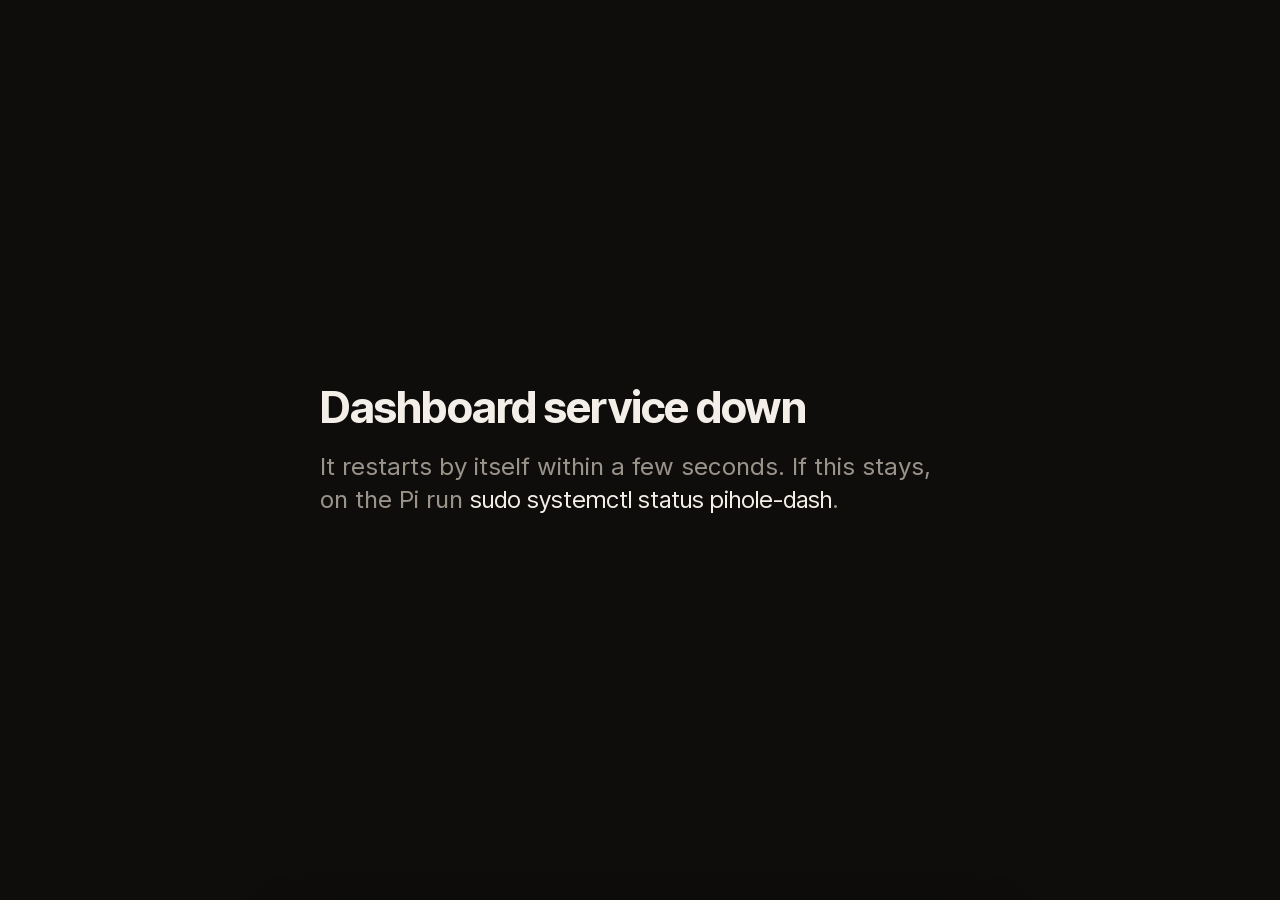
==== app/index.html @ 27cd277d "Screen themes for Pi-hole: touchscreen dashboard, 22 designs, demo site, enclosure - Dashboard for a" ====
<!doctype html>
<html lang="en">
<head>
<meta charset="utf-8">
<meta name="viewport" content="width=device-width, initial-scale=1">
<title>Pi-hole</title>
<link rel="stylesheet" href="app.css">
<link rel="stylesheet" href="skins.css">
<link rel="stylesheet" href="themes/hifi.css">
<link rel="stylesheet" href="themes/mission.css">
<link rel="stylesheet" href="themes/sonar.css">
<link rel="stylesheet" href="themes/signalbox.css">
<link rel="stylesheet" href="themes/subway.css">
<link rel="stylesheet" href="themes/dungeon.css">
<link rel="stylesheet" href="themes/freighter.css">
<link rel="stylesheet" href="themes/departures.css">
<link rel="stylesheet" href="themes/echo.css">
<link rel="stylesheet" href="themes/pachinko.css">
<link rel="stylesheet" href="themes/ninja.css">
<link rel="stylesheet" href="themes/watch.css">
<link rel="stylesheet" href="themes/filterops.css">
<link rel="stylesheet" href="themes/whack.css">
<link rel="stylesheet" href="themes/bonsai.css">
<link rel="stylesheet" href="themes/pinball.css">
<script src="theme.js"></script>
</head>
<body class="is-loading">
<div class="stage">
  <header>
    <div class="brand">Pi-hole <span class="pill" id="pill">Connecting…</span></div>
    <div class="right">
      <div class="vitals"><span>CPU <b class="num" id="temp">–</b></span><span>Up <b class="num" id="uptime">–</b></span></div>
      <button class="allowed-btn" id="openAllowed" type="button" hidden>Allowed <b class="num" id="allowedCount">0</b></button>
      <button class="style-btn" id="openStyle" type="button" aria-label="Style"><svg viewBox="0 0 24 24" fill="none" stroke="currentColor" stroke-width="2" aria-hidden="true"><circle cx="12" cy="12" r="9"/><path d="M12 3a9 9 0 0 0 0 18z" fill="currentColor"/></svg></button>
    </div>
  </header>

  <section class="hero">
    <div>
      <div class="label" id="heroLabel">Blocked · last 24 h</div>
      <div class="big num" id="blocked">–</div>
    </div>
    <div>
      <div class="rate" id="rateRow"><span class="pct num" id="pct">–</span><span>of <span class="num" id="total">–</span> queries</span></div>
      <div class="bar"><i id="barFill"></i></div>
    </div>
  </section>

  <aside class="side">
    <div class="ticker">
      <div class="label">Just blocked</div>
      <ol id="list"></ol>
    </div>
    <button class="pause" id="pauseBtn" type="button"></button>
  </aside>

  <aside class="status">
    <dl>
      <dt>CPU</dt><dd class="num" id="temp2">–</dd>
      <dt>Uptime</dt><dd class="num" id="uptime2">–</dd>
      <dt>Blocklist</dt><dd class="num" id="gravity">–</dd>
    </dl>
    <button class="pause" id="pauseBtn2" type="button"></button>
  </aside>

  <!-- recently allowed page -->
  <section class="page" id="page" aria-label="Recently allowed">
    <header>
      <button class="back" id="back" type="button"><span class="chev">‹</span> Dashboard</button>
      <div class="label">Recently allowed</div>
    </header>
    <ol class="rows" id="rows"></ol>
    <div class="page-foot">Only entries added from this screen are listed. Others are in the web admin under Domains.</div>
  </section>

  <!-- alternative designs draw here (skins.js); Monolith is the markup above -->
  <div id="alt" hidden></div>

  <!-- style picker -->
  <section class="page" id="stylePage" aria-label="Style">
    <header>
      <button class="back" id="styleBack" type="button"><span class="chev">‹</span> Dashboard</button>
      <div class="label">Style</div>
    </header>
    <div class="styles" id="styles"></div>
  </section>

  <div class="scrim" id="scrim"></div>
  <aside class="sheet" id="sheet" aria-label="Blocked domain">
    <div class="sheet-top">
      <div class="eyebrow" id="sheetChip"></div>
      <button class="icon-btn" id="sheetClose" type="button" aria-label="Close">×</button>
    </div>
    <div class="dom" id="sheetDom"></div>
    <div class="stats" id="sheetStats"></div>
    <div class="why" id="sheetWhy"></div>
    <div class="actions" id="sheetActions"></div>
  </aside>

  <div class="toast" id="toast"><div class="msg" id="toastMsg"></div><button id="toastBtn" type="button">Undo</button><i class="timer"></i></div>

  <div class="wake-shield" id="wakeShield" hidden></div>

  <div class="overlay" id="overlay" hidden>
    <div class="overlay-card">
      <div class="overlay-title" id="overlayTitle"></div>
      <div class="overlay-body" id="overlayBody"></div>
    </div>
  </div>
</div>
<script src="demo.js"></script>
<script src="skins.js"></script>
<script src="themes/hifi.js"></script>
<script src="themes/mission.js"></script>
<script src="themes/sonar.js"></script>
<script src="themes/signalbox.js"></script>
<script src="themes/subway.js"></script>
<script src="themes/dungeon.js"></script>
<script src="themes/freighter.js"></script>
<script src="themes/departures.js"></script>
<script src="themes/echo.js"></script>
<script src="themes/pachinko.js"></script>
<script src="themes/ninja.js"></script>
<script src="themes/watch.js"></script>
<script src="themes/filterops.js"></script>
<script src="themes/whack.js"></script>
<script src="themes/bonsai.js"></script>
<script src="themes/pinball.js"></script>
<script src="app.js"></script>
</body>
</html>
---- app/app.css ----
/* Pi-hole dashboard · direction A "Monolith". 800×480 base, 1280×400 reflow. */
@font-face { font-family: "Inter"; src: url(fonts/inter-latin-var.woff2) format("woff2"); font-weight: 100 900; font-display: block; }
@font-face { font-family: "Inter Tight"; src: url(fonts/inter-tight-latin-var.woff2) format("woff2"); font-weight: 100 900; font-display: block; }

:root, [data-theme="monolith"] {
  --bg: #0E0D0C;          /* warm off-black */
  --line: #2A2724;
  --text: #F3EFE8;
  --muted: #9A938A;
  --faint: #5E5852;
  --accent: #FF6A3D;      /* signal orange */
  --ok: #7BD88F;
  --warn: #F5C451;        /* paused / not blocking */
  --bad: #E5675A;         /* offline */
  --panel: #151311;       /* sheet / tiles */
  --press: #1a1816;       /* row pressed */
  --font-ui: Inter, system-ui, sans-serif;
  --font-num: "Inter Tight", Inter, sans-serif;
}
* { box-sizing: border-box; margin: 0; padding: 0; }
[hidden] { display: none !important; }
html, body { background: var(--bg); height: 100%; overflow: hidden; }
body { font-family: var(--font-ui); color: var(--text); -webkit-font-smoothing: antialiased;
  cursor: none; user-select: none; -webkit-user-select: none; -webkit-tap-highlight-color: transparent; touch-action: manipulation; }
.num { font-family: var(--font-num); font-variant-numeric: tabular-nums; }

/* --screen-scale is set by theme.js (SCREEN_TOP): optional inset for a case bezel that covers the top of the screen */
.stage { transform: scale(var(--screen-scale, 1)); transform-origin: 50% 100%;
  width: 100vw; height: 100vh; position: relative; overflow: hidden;
  display: grid; grid-template-columns: minmax(0, 1fr) 272px; grid-template-rows: 64px minmax(0, 1fr); }

header { grid-column: 1 / -1; display: flex; align-items: center; justify-content: space-between; padding: 0 28px; border-bottom: 1px solid var(--line); }
.brand { display: flex; align-items: center; gap: 14px; font-weight: 600; font-size: 22px; letter-spacing: .02em; }
.pill { display: inline-flex; align-items: center; gap: 10px; font-size: 22px; font-weight: 500; color: var(--muted); --dot: var(--faint); }
.pill::before { content: ""; width: 12px; height: 12px; border-radius: 50%; background: var(--dot); box-shadow: 0 0 0 4px color-mix(in srgb, var(--dot) 18%, transparent); }
.pill.ok { color: var(--ok); --dot: var(--ok); }
.pill.warn { color: var(--warn); --dot: var(--warn); }
.pill.bad { color: var(--bad); --dot: var(--bad); }
.vitals { display: flex; gap: 28px; font-size: 22px; color: var(--muted); }
.vitals b { color: var(--text); font-weight: 500; }

.hero { padding: 30px 28px 28px; display: flex; flex-direction: column; justify-content: space-between; min-width: 0; transition: opacity .4s; }
.label { font-size: 22px; color: var(--muted); font-weight: 500; }
.big { font-size: 168px; line-height: .86; font-weight: 700; letter-spacing: -0.045em; margin-top: 10px; white-space: nowrap; }
/* app.js fitText() shrinks .big and .rate below these sizes only when the number is too wide for its box */
.rate { display: flex; align-items: baseline; gap: .54em; font-size: 26px; color: var(--muted); white-space: nowrap; }
.rate .pct { font-size: 1.7em; font-weight: 600; color: var(--accent); letter-spacing: -0.02em; }
.bar { height: 8px; background: var(--line); border-radius: 4px; margin-top: 16px; overflow: hidden; }
.bar i { display: block; height: 100%; width: 0; background: var(--accent); border-radius: 4px; transition: width 1s ease; }

.side { border-left: 1px solid var(--line); display: flex; flex-direction: column; min-height: 0; min-width: 0; }
.ticker { flex: 1; min-height: 0; padding: 24px 24px 0; overflow: hidden; position: relative; transition: opacity .4s; }
.ticker::after { content: ""; position: absolute; inset: auto 0 0 0; height: 70px; background: linear-gradient(transparent, var(--bg)); }
.ticker ol { list-style: none; margin-top: 14px; }
.ticker li { padding: 10px 0; border-top: 1px solid var(--line); }
.ticker .d { font-size: 22px; font-weight: 500; white-space: nowrap; overflow: hidden; text-overflow: ellipsis; }
.ticker .t { font-size: 18px; color: var(--faint); margin-top: 2px; }
.ticker li.fresh .d { color: var(--accent); }
.ticker li.new { animation: drop .6s ease-out; }
.ticker .empty { font-size: 22px; color: var(--faint); margin-top: 18px; }
@keyframes drop { from { opacity: 0; transform: translateY(-12px); } }

.pause { margin: 0 24px 24px; height: 80px; flex: none; border-radius: 16px; border: 2px solid var(--text); background: transparent;
  color: var(--text); font: 600 26px var(--font-ui); display: flex; align-items: center; justify-content: center; gap: 14px; cursor: none; }
.pause:active { background: var(--text); color: var(--bg); }
.pause svg { width: 26px; height: 26px; flex: none; }
.pause.resume { background: var(--warn); border-color: var(--warn); color: var(--bg); }
.pause:disabled { opacity: .35; }
.pause.busy { opacity: .6; }

/* paused: hero dims, label turns amber */
body.is-paused .hero .big, body.is-paused .rate .pct { color: var(--muted); }
body.is-paused .bar i { background: var(--muted); }
body.is-paused #heroLabel { color: var(--warn); }
#heroLabel { white-space: nowrap; overflow: hidden; text-overflow: ellipsis; }
#heroLabel.alert { color: var(--bad); }
body.is-stale .hero > div:first-child .big, body.is-stale .hero > div:last-child, body.is-stale .ticker { opacity: .45; }

/* stale / offline: keep last numbers, dim them; the hero label carries the message */
/* needs setup / auth failed: calm full-screen card */
.overlay { position: absolute; inset: 64px 0 0 0; background: var(--bg); display: grid; place-items: center; padding: 28px; }
.overlay-card { max-width: 640px; }
.overlay-title { font: 700 44px/1.1 var(--font-num); letter-spacing: -0.02em; }
.overlay-body { margin-top: 18px; font-size: 24px; line-height: 1.4; color: var(--muted); }
.overlay-body code { font-family: var(--font-num); color: var(--text); }

.status { display: none; }

/* wide panel (e.g. 1280×400): hero | feed | status + pause */
@media (min-aspect-ratio: 5/2) {
  .stage { grid-template-columns: minmax(0, 1fr) 380px 300px; }
  .big { font-size: 156px; }
  header .vitals { display: none; }
  .side .pause { display: none; }
  .status { display: flex; flex-direction: column; justify-content: space-between; border-left: 1px solid var(--line); padding: 24px; min-height: 0; }
  .status dl { display: grid; grid-template-columns: auto 1fr; gap: 12px 18px; font-size: 22px; }
  .status dt { color: var(--muted); }
  .status dd { text-align: right; font-weight: 500; }
  .status .pause { margin: 0; }
}

/* ===================== domain actions ===================== */
header .right { display: flex; align-items: center; gap: 22px; }
.allowed-btn { height: 48px; padding: 0 16px; border-radius: 24px; border: 1px solid var(--line); background: transparent;
  color: var(--muted); font: 500 20px var(--font-ui); display: inline-flex; align-items: center; gap: 10px; cursor: none; }
.allowed-btn b { color: var(--text); font-weight: 600; }
.allowed-btn:active { background: var(--line); }

.ticker li[data-domain] { position: relative; padding-right: 26px; }
.ticker li[data-domain]::after { content: "›"; position: absolute; right: 2px; top: 50%; transform: translateY(-50%); font-size: 28px; color: var(--faint); }
.ticker li[data-domain]:active { background: var(--press); }

/* sheet */
.scrim { position: absolute; inset: 0; background: rgba(0,0,0,.55); opacity: 0; pointer-events: none; transition: opacity .25s; z-index: 5; }
.sheet { position: absolute; top: 0; right: 0; bottom: 0; width: 560px; background: var(--panel); border-left: 1px solid var(--line);
  transform: translateX(100%); transition: transform .28s cubic-bezier(.2,.8,.2,1); z-index: 6; display: flex; flex-direction: column; padding: 12px 24px 20px; }
body.sheet-open .scrim { opacity: 1; pointer-events: auto; }
body.sheet-open .sheet { transform: none; }
.sheet-top { display: flex; align-items: center; justify-content: space-between; height: 48px; }
.eyebrow { font-size: 20px; color: var(--muted); font-weight: 500; display: flex; align-items: center; gap: 10px; }
.chip { font-size: 18px; padding: 4px 12px; border-radius: 14px; background: color-mix(in srgb, var(--accent) 18%, transparent); color: var(--accent); font-weight: 600; }
.chip.allowed { background: color-mix(in srgb, var(--ok) 18%, transparent); color: var(--ok); }
.icon-btn { width: 56px; height: 56px; margin-right: -12px; border: 0; background: transparent; color: var(--muted); font-size: 34px; line-height: 1; border-radius: 28px; cursor: none; }
.icon-btn:active { background: var(--line); }
.dom { margin-top: 4px; font: 600 28px/1.18 var(--font-num); letter-spacing: -0.01em; word-break: break-all; }
.dom .sub { color: var(--muted); font-weight: 500; }
.dom .reg { white-space: nowrap; }
.stats { display: grid; grid-template-columns: 1fr 1fr; gap: 20px; margin-top: 14px; }
.stats .v { font: 600 30px/1 var(--font-num); font-variant-numeric: tabular-nums; }
.stats .k { font-size: 18px; color: var(--muted); margin-top: 4px; }
.why { margin-top: 14px; padding-left: 14px; border-left: 3px solid var(--line); font-size: 19px; line-height: 1.35; color: var(--muted); }
.why b { color: var(--text); font-weight: 600; }
.why.special { border-left-color: var(--warn); }
.actions { margin-top: auto; padding-top: 14px; display: grid; gap: 10px; }

/* press-and-hold buttons */
.hold { position: relative; overflow: hidden; height: 64px; border-radius: 16px; border: 2px solid var(--text); background: transparent;
  color: var(--text); font: 600 24px var(--font-ui); display: flex; align-items: center; justify-content: center; gap: 12px; touch-action: none; cursor: none; }
.hold .fill { position: absolute; inset: 0; width: 0; background: var(--text); }
.hold .lbl { position: relative; mix-blend-mode: difference; color: #fff; }
.hold.primary { background: var(--text); color: var(--bg); }
.hold.primary .fill { background: var(--accent); }
.hold.primary .lbl { mix-blend-mode: normal; color: var(--bg); }
.hold.danger { border-color: var(--bad); color: var(--bad); }
.hold.danger .fill { background: var(--bad); }
.hold.holding .fill { width: 100%; transition: width 1200ms linear; }
.hold .meta { position: relative; font-size: 18px; font-weight: 500; opacity: .7; }
.hold.holding .meta, .hold.hinting .meta { display: none; }
.hold:disabled { opacity: .4; }
.hold.busy { opacity: .6; pointer-events: none; }
@keyframes nudge { 25% { transform: translateX(-6px); } 75% { transform: translateX(6px); } }
.hold.nudge { animation: nudge .25s ease 2; }

.error { display: none; align-items: center; justify-content: space-between; gap: 14px; padding: 10px 12px 10px 16px; border-radius: 12px;
  background: color-mix(in srgb, var(--bad) 14%, var(--bg)); border: 1px solid color-mix(in srgb, var(--bad) 45%, transparent); font-size: 19px; line-height: 1.3; }
.error.show { display: flex; }
.error button { flex: none; height: 52px; padding: 0 20px; border-radius: 12px; border: 0; background: var(--text); color: var(--bg); font: 600 20px var(--font-ui); cursor: none; }

/* undo toast */
.toast { position: absolute; left: 50%; bottom: 20px; transform: translate(-50%, 140%); z-index: 9; width: min(720px, calc(100% - 40px));
  display: flex; align-items: center; gap: 16px; padding: 10px 10px 10px 20px; border-radius: 16px; background: var(--text); color: var(--bg);
  box-shadow: 0 10px 40px rgba(0,0,0,.5); transition: transform .3s cubic-bezier(.2,.8,.2,1); overflow: hidden; }
.toast.show { transform: translate(-50%, 0); }
.toast .msg { flex: 1; min-width: 0; font-size: 20px; font-weight: 500; white-space: nowrap; overflow: hidden; text-overflow: ellipsis; }
.toast .msg b { font-weight: 700; }
.toast button { flex: none; height: 56px; padding: 0 24px; border-radius: 12px; border: 2px solid var(--bg); background: transparent; color: var(--bg); font: 700 22px var(--font-ui); cursor: none; }
.toast button[hidden] { display: none; }
.toast .timer { position: absolute; left: 0; bottom: 0; height: 4px; width: 100%; background: var(--accent); transform-origin: left; }
.toast.show .timer { animation: drain 8s linear forwards; }
@keyframes drain { to { transform: scaleX(0); } }

/* recently allowed page */
.page { position: absolute; inset: 0; background: var(--bg); z-index: 4; display: none; flex-direction: column; }
body.page-allowed #page, body.page-style #stylePage { display: flex; }
.page header { flex: none; height: 64px; }
.back { height: 48px; padding: 0 16px 0 8px; margin-left: -8px; border: 0; background: transparent; color: var(--text); font: 600 22px var(--font-ui);
  display: inline-flex; align-items: center; gap: 6px; border-radius: 24px; cursor: none; }
.back .chev { font-size: 30px; line-height: 1; }
.back:active { background: var(--line); }
.rows { flex: 1; overflow: hidden; padding: 6px 28px 0; }
.rows li { list-style: none; display: grid; grid-template-columns: 52px minmax(0,1fr) 168px; align-items: center; gap: 16px; padding: 12px 0; border-bottom: 1px solid var(--line); }
.rows .empty { display: block; border: 0; font-size: 22px; color: var(--faint); padding-top: 24px; }
.ring { width: 48px; height: 48px; transform: rotate(-90deg); }
.ring circle { fill: none; stroke-width: 5; }
.ring .t { stroke: var(--line); } .ring .a { stroke: var(--ok); stroke-linecap: round; }
.always { width: 48px; height: 48px; border-radius: 50%; display: grid; place-items: center; background: color-mix(in srgb, var(--ok) 16%, transparent); color: var(--ok); font-size: 24px; font-weight: 700; }
.rows .d { font-size: 22px; font-weight: 500; white-space: nowrap; overflow: hidden; text-overflow: ellipsis; }
.rows .s { font-size: 18px; color: var(--muted); margin-top: 2px; }
.rows .s .num { color: var(--text); }
.row-btn { height: 56px; font-size: 20px; border-radius: 14px; }
.page-foot { flex: none; padding: 10px 28px 16px; font-size: 18px; color: var(--faint); }

@media (min-aspect-ratio: 5/2) {
  .sheet { width: 620px; }
  .actions { grid-template-columns: 1fr 1fr; }
  .actions .error, .actions .solo { grid-column: 1 / -1; }
  .hold .meta { display: none; }
  .rows li { grid-template-columns: 52px minmax(0,1fr) 200px; }
}

/* screen asleep (pihole-presence): swallow the tap that wakes the screen so it can't press anything */
.wake-shield { position: absolute; inset: 0; z-index: 20; background: transparent; }

/* ===================== designs: shared-UI tokens =====================
   Each design (skins.js + skins.css) also re-colours the shared parts (domain sheet, toast, Allowed page, Style page)
   through these tokens. Every block sets the full list so a [data-theme] preview tile can sit inside any design. */
[data-theme="swiss"] {
  --bg: #F2F2EE; --line: #CFCFCA; --text: #111111; --muted: #555555; --faint: #999999;
  --accent: #E30613; --ok: #1A7F37; --warn: #C77700; --bad: #E30613; --panel: #FFFFFF; --press: #E6E6E1;
  --font-ui: Inter, system-ui, sans-serif; --font-num: "Inter Tight", Inter, sans-serif;
}
[data-theme="bauhaus"] {
  --bg: #EEE6D3; --line: #CFC4AC; --text: #141414; --muted: #5A5246; --faint: #9A9080;
  --accent: #D52B1E; --ok: #1D4F9B; --warn: #B98C00; --bad: #D52B1E; --panel: #F6F0E2; --press: #E2D8C2;
  --font-ui: Inter, system-ui, sans-serif; --font-num: "Inter Tight", Inter, sans-serif;
}
[data-theme="arcade"] {
  --bg: #0B0E2A; --line: #2A2F66; --text: #F4F4F4; --muted: #9AA0D0; --faint: #555A8A;
  --accent: #FF4F8B; --ok: #4BE36B; --warn: #FFD23F; --bad: #FF4F4F; --panel: #12164A; --press: #1B2060;
  --font-ui: "DejaVu Sans Mono", Menlo, ui-monospace, monospace; --font-num: "DejaVu Sans Mono", Menlo, ui-monospace, monospace;
}
[data-theme="flow"] {
  --bg: #0C0F14; --line: #1E2530; --text: #E8EEF5; --muted: #8A96A8; --faint: #4C5666;
  --accent: #FF5A4E; --ok: #5ED3C5; --warn: #F2B544; --bad: #FF5A4E; --panel: #121822; --press: #19212D;
  --font-ui: Inter, system-ui, sans-serif; --font-num: "Inter Tight", Inter, sans-serif;
}
[data-theme="terminal"] {
  --bg: #050805; --line: #123D1D; --text: #3CFF7A; --muted: #22A651; --faint: #146B33;
  --accent: #3CFF7A; --ok: #3CFF7A; --warn: #E8F55A; --bad: #FF5F56; --panel: #0A120B; --press: #0F1F12;
  --font-ui: "DejaVu Sans Mono", Menlo, ui-monospace, monospace; --font-num: "DejaVu Sans Mono", Menlo, ui-monospace, monospace;
}

/* ===================== style picker ===================== */
.style-btn { width: 48px; height: 48px; border-radius: 24px; border: 1px solid var(--line); background: transparent; color: var(--muted);
  display: inline-grid; place-items: center; cursor: none; flex: none; }
.style-btn svg { width: 24px; height: 24px; }
.style-btn:active { background: var(--line); }
/* Scrollbars: a thin floating pill in the design's text colour, no track. It's only an indicator on the
   touchscreen (scrolling is by swipe), so it stays narrow. */
::-webkit-scrollbar { width: 10px; height: 10px; background: transparent; }
::-webkit-scrollbar-track, ::-webkit-scrollbar-corner { background: transparent; }
::-webkit-scrollbar-thumb { background: color-mix(in srgb, var(--text, #888) 28%, transparent); background-clip: padding-box;
  border: 3px solid transparent; border-radius: 999px; min-height: 40px; }
::-webkit-scrollbar-button { display: none; }
.styles { flex: 1; min-height: 0; display: grid; grid-template-columns: repeat(4, minmax(0, 1fr)); grid-auto-rows: 150px; gap: 12px; padding: 12px 24px 20px; overflow-y: auto; overscroll-behavior: contain; touch-action: pan-y; }
.swatch { position: relative; border-radius: 14px; border: 2px solid var(--line); background: var(--bg); color: var(--text); padding: 10px 10px 10px;
  display: flex; flex-direction: column; text-align: left; cursor: none; min-width: 0; overflow: hidden; font-family: var(--font-ui); }
.swatch:active { transform: scale(.98); }
.swatch .nm { font: 600 19px var(--font-ui); margin-top: 8px; }
.swatch .ds { font-size: 14px; color: var(--muted); margin-top: 1px; line-height: 1.2; white-space: nowrap; overflow: hidden; text-overflow: ellipsis; }
.swatch svg { display: block; width: 100%; flex: 1; min-height: 0; border-radius: 8px; }
.swatch.on { border-color: var(--accent); }
.swatch.on::after { content: "✓"; position: absolute; top: 10px; right: 12px; width: 30px; height: 30px; border-radius: 50%; background: var(--accent); color: var(--bg);
  font: 700 18px/30px var(--font-ui); text-align: center; }
@media (min-aspect-ratio: 5/2) { .styles { grid-template-columns: repeat(6, minmax(0, 1fr)); } }

/* header room for the Style button: tighter gaps, never wraps */
.stage > header { gap: 16px; }
header .right { gap: 14px; }
.vitals { gap: 22px; }
.allowed-btn { padding: 0 14px; }
.style-btn { width: 44px; height: 44px; }

.brand, .pill, .vitals span { white-space: nowrap; }

/* Demo mode (?demo, see demo.js): the kiosk hides the cursor for touch. In a browser demo the mouse becomes a
   fingertip: a soft ring that shrinks and fills while pressed. */
html.demo, html.demo * { cursor: url("data:image/svg+xml,%3Csvg xmlns='http://www.w3.org/2000/svg' width='32' height='32' viewBox='0 0 32 32'%3E%3Ccircle cx='16' cy='16' r='12.5' fill='none' stroke='rgba(0,0,0,.35)' stroke-width='1'/%3E%3Ccircle cx='16' cy='16' r='11' fill='rgba(255,255,255,0.28)' stroke='rgba(255,255,255,.9)' stroke-width='1.5'/%3E%3C/svg%3E") 16 16, pointer !important; }
html.demo :active, html.demo :active * { cursor: url("data:image/svg+xml,%3Csvg xmlns='http://www.w3.org/2000/svg' width='32' height='32' viewBox='0 0 32 32'%3E%3Ccircle cx='16' cy='16' r='10.0' fill='none' stroke='rgba(0,0,0,.35)' stroke-width='1'/%3E%3Ccircle cx='16' cy='16' r='8.5' fill='rgba(255,255,255,0.6)' stroke='rgba(255,255,255,.9)' stroke-width='1.5'/%3E%3C/svg%3E") 16 16, pointer !important; }
---- app/skins.css ----
/* Dashboard designs (skins.js). Laid out for an 800×480 panel. */
@font-face { font-family: "PiPixel"; src: url(fonts/pipixel.ttf) format("truetype"); font-display: block; }
#alt { position: absolute; inset: 0; z-index: 3; overflow: hidden; }
body.alt-on .overlay { inset: 0; z-index: 8; }
:where(#alt button) { cursor: none; -webkit-tap-highlight-color: transparent; font: inherit; color: inherit; background: none; border: 0; padding: 0; }
:where(#alt button:disabled) { opacity: .4; }
:where(#alt ol) { list-style: none; margin: 0; padding: 0; }
#alt [data-domain] { cursor: none; }
#alt.stale .fade { opacity: .45; }

/* ============ MONOLITH ============ */
.skin-monolith { --mo-bg: #0E0D0C; --mo-line: #34302C; --mo-text: #F3EFE8; --mo-muted: #A39C93; --mo-acc: #FF6A3D; --mo-ok: #7BD88F; --mo-warn: #F5C451; --mo-bad: #E5675A;
  background: var(--mo-bg); color: var(--mo-text); font-family: Inter, system-ui, sans-serif; padding: 0 26px;
  display: grid; grid-template-columns: minmax(0, 1fr) 300px; grid-template-rows: 66px 196px minmax(0, 1fr) 46px; }
.mo-top { grid-column: 1 / -1; display: flex; align-items: center; gap: 22px; border-bottom: 1px solid var(--mo-line); min-width: 0; }
.mo-brand { font-size: 32px; font-weight: 700; letter-spacing: -0.01em; white-space: nowrap; }
.mo-sep { width: 1px; height: 34px; background: var(--mo-line); flex: none; }
.mo-state { display: flex; align-items: center; gap: 12px; font-size: 26px; font-weight: 500; white-space: nowrap; overflow: hidden; --dot: #5E5852; }
.mo-state::before { content: ""; width: 18px; height: 18px; border-radius: 50%; background: var(--dot); flex: none; }
.mo-state.ok { --dot: var(--mo-ok); } .mo-state.warn { --dot: var(--mo-warn); color: var(--mo-warn); } .mo-state.bad { --dot: var(--mo-bad); color: var(--mo-bad); }
.mo-sp { flex: 1; }
.mo-allowed { height: 48px; font-size: 24px; font-weight: 600; color: var(--mo-acc); text-decoration: underline; text-underline-offset: 6px; text-decoration-thickness: 2px; white-space: nowrap; }
.mo-style { height: 50px; padding: 0 26px; border: 2px solid var(--mo-text); border-radius: 8px; font-size: 24px; font-weight: 600; }
.mo-style:active { background: var(--mo-text); color: var(--mo-bg); }
.mo-hero { border-bottom: 1px solid var(--mo-line); padding: 18px 26px 0 0; min-width: 0; overflow: hidden; }
.mo-lab { font-size: 24px; font-weight: 500; color: var(--mo-muted); white-space: nowrap; overflow: hidden; text-overflow: ellipsis; }
.mo-lab.warn { color: var(--mo-warn); } .mo-lab.alert { color: var(--mo-bad); }
.mo-big { font: 800 158px/.88 "Inter Tight", Inter, sans-serif; letter-spacing: -0.045em; color: var(--mo-acc); white-space: nowrap; margin: 6px 0 0 -6px; }
.skin-monolith.paused .mo-big { color: var(--mo-muted); }
.mo-stats { border-bottom: 1px solid var(--mo-line); position: relative; padding: 20px 0 0 40px; display: flex; flex-direction: column; gap: 12px; min-width: 0; }
.mo-stats::before { content: ""; position: absolute; left: 0; top: 24px; bottom: 24px; width: 1px; background: var(--mo-line); }
.mo-v { font: 700 48px/1 "Inter Tight", Inter, sans-serif; letter-spacing: -0.02em; white-space: nowrap; }
.mo-k { font-size: 22px; color: var(--mo-muted); margin-top: 2px; }
.mo-list { padding-top: 8px; min-width: 0; overflow: hidden; padding-right: 50px; }
.mo-list ol { margin-top: 2px; }
.mo-list li { display: flex; justify-content: space-between; gap: 16px; padding: 0 6px; height: 32px; align-items: center; border-bottom: 1px solid var(--mo-line); font-size: 21px; }
.mo-list li:active { background: #1a1816; }
.mo-list .d { white-space: nowrap; overflow: hidden; text-overflow: ellipsis; min-width: 0; }
.mo-list .t { color: var(--mo-muted); flex: none; }
.mo-list .empty { color: var(--mo-muted); border: 0; }
.mo-act { display: flex; align-items: center; }
.mo-pause { width: 100%; height: 80px; border-radius: 10px; background: var(--mo-acc); color: #120A06; font: 700 32px Inter, sans-serif; letter-spacing: -0.01em; }
.mo-pause:active { filter: brightness(.85); }
.mo-pause.resume { background: var(--mo-warn); }
.mo-foot { grid-column: 1 / -1; border-top: 1px solid var(--mo-line); display: flex; align-items: center; font-size: 22px; color: var(--mo-muted); white-space: pre; }

/* ============ SWISS ============ */
.skin-swiss { --sw-paper: #F2F0EA; --sw-ink: #111; --sw-red: #E2231A;
  background: var(--sw-paper); color: var(--sw-ink); font-family: Inter, system-ui, sans-serif;
  display: grid; grid-template-columns: 500px minmax(0, 1fr); grid-template-rows: 64px minmax(0, 1fr) 146px 50px; }
.sw-top { grid-column: 1 / -1; display: flex; align-items: center; gap: 18px; padding: 0 20px 0 22px; border-bottom: 2px solid var(--sw-ink); min-width: 0; }
.sw-mark { width: 30px; height: 30px; background: var(--sw-red); flex: none; }
.sw-brand { font-size: 36px; font-weight: 800; letter-spacing: -0.02em; white-space: nowrap; }
.sw-sep { width: 2px; height: 34px; background: var(--sw-ink); flex: none; }
.sw-state { font-size: 30px; font-weight: 700; color: var(--sw-red); white-space: nowrap; overflow: hidden; text-overflow: ellipsis; }
.sw-state.warn { color: #C77700; } .sw-state.bad { color: var(--sw-ink); }
.sw-sp { flex: 1; }
.sw-allowed { height: 48px; font-size: 24px; font-weight: 700; text-decoration: underline; text-underline-offset: 5px; text-decoration-thickness: 2px; white-space: nowrap; }
.sw-style { height: 48px; padding: 0 18px; border: 2px solid var(--sw-ink); font-size: 24px; font-weight: 700; }
.sw-style:active { background: var(--sw-ink); color: var(--sw-paper); }
.sw-lab { font-size: 22px; font-weight: 700; letter-spacing: -0.005em; white-space: nowrap; overflow: hidden; text-overflow: ellipsis; }
.sw-lab.alert { color: var(--sw-red); }
.sw-a { border-right: 2px solid var(--sw-ink); border-bottom: 2px solid var(--sw-ink); padding: 18px 22px 0; display: flex; flex-direction: column; min-width: 0; overflow: hidden; }
.sw-big { font: 800 172px/.84 "Inter Tight", Inter, sans-serif; letter-spacing: -0.055em; white-space: nowrap; margin: auto 0 18px -6px; }
.skin-swiss.paused .sw-big { color: #A3A19B; }
.sw-bc { border-bottom: 2px solid var(--sw-ink); display: grid; grid-template-rows: 1fr 1fr; min-width: 0; }
.sw-b { padding: 12px 20px 0; min-width: 0; overflow: hidden; }
.sw-b + .sw-b { border-top: 2px solid var(--sw-ink); }
.sw-mid { font: 800 62px/1 "Inter Tight", Inter, sans-serif; letter-spacing: -0.035em; margin-top: 6px; white-space: nowrap; }
.sw-mid.red { color: var(--sw-red); }
.skin-swiss.paused .sw-mid.red { color: #A3A19B; }
.sw-c { border-right: 2px solid var(--sw-ink); border-bottom: 2px solid var(--sw-ink); padding: 10px 22px 0; min-width: 0; overflow: hidden; }
.sw-list { margin-top: 4px; }
.sw-list li { display: grid; grid-template-columns: 58px minmax(0, 1fr) auto; gap: 8px; align-items: center; height: 35px; font-size: 21px; font-weight: 600; }
.sw-list li + li { border-top: 1px solid var(--sw-ink); }
.sw-list li:active { background: #E4E1D8; }
.sw-list .n { font-weight: 500; font-size: 20px; padding-left: 2px; }
.sw-list .d { white-space: nowrap; overflow: hidden; text-overflow: ellipsis; }
.sw-list .t { font-weight: 500; }
.sw-list .empty { display: block; color: #777; }
.sw-pause { border-bottom: 2px solid var(--sw-ink); background: var(--sw-red); color: #fff; font: 800 34px/1 Inter, sans-serif; letter-spacing: -0.02em;
  display: flex; align-items: center; justify-content: space-between; padding: 0 26px; text-align: left; }
.sw-pause .arr { font-size: 40px; font-weight: 500; }
.sw-pause.resume { background: var(--sw-ink); }
.sw-pause:active { filter: brightness(.85); }
.sw-foot { grid-column: 1 / -1; display: flex; align-items: center; justify-content: space-between; padding: 0 22px; font-size: 26px; font-weight: 800; letter-spacing: -0.01em; }

/* ============ BAUHAUS (unchanged) ============ */
.skin-bauhaus { --bh-ink: #141414; --bh-red: #D52B1E; --bh-yellow: #F4C21B; --bh-blue: #1D4F9B; --bh-paper: #EEE6D3;
  background: var(--bh-paper); color: var(--bh-ink); font-family: Inter, system-ui, sans-serif; }
.bh-blue { position: absolute; left: 0; top: 0; width: 60%; height: 68%; background: var(--bh-blue); color: #fff; padding: 22px 26px;
  display: flex; flex-direction: column; justify-content: space-between; overflow: hidden; }
.bh-lab { font-weight: 800; font-size: 17px; letter-spacing: .22em; text-transform: uppercase; white-space: nowrap; overflow: hidden; text-overflow: ellipsis; }
.bh-big { font: 900 150px/.8 Inter, sans-serif; letter-spacing: -0.06em; white-space: nowrap; padding-bottom: 46px; }
.skin-bauhaus.paused .bh-blue { background: #6E7B90; }
.bh-rule { position: absolute; left: 60%; top: 0; width: 10px; height: 46%; background: var(--bh-ink); }
.bh-circle { position: absolute; left: 44%; top: 50%; height: 47%; aspect-ratio: 1; border-radius: 50%; background: var(--bh-red);
  display: flex; flex-direction: column; align-items: center; justify-content: center; color: #fff; box-shadow: 0 0 0 0 transparent; }
.bh-pct { font: 900 48px/1 Inter, sans-serif; letter-spacing: -0.03em; text-shadow: 0 2px 0 rgba(0,0,0,.25); }
.bh-of { font-size: 14px; font-weight: 700; letter-spacing: .08em; text-transform: uppercase; margin-top: 4px; text-shadow: 0 1px 0 rgba(0,0,0,.3); }
.bh-yellow { position: absolute; left: 0; top: 68%; width: 42%; height: 32%; border: 0; border-radius: 0; background: var(--bh-yellow); color: var(--bh-ink);
  display: flex; align-items: center; gap: 22px; padding: 0 28px; text-align: left; font: 900 28px/1 Inter, sans-serif; letter-spacing: .06em; text-transform: uppercase; }
.bh-yellow:active { filter: brightness(.9); }
.bh-yellow.resume { background: var(--bh-ink); color: var(--bh-yellow); }
.bh-yellow .bars { width: 34px; height: 40px; flex: none; background: linear-gradient(90deg, currentColor 0 36%, transparent 36% 64%, currentColor 64%); }
.bh-yellow .tri { width: 0; height: 0; flex: none; border-left: 36px solid currentColor; border-top: 22px solid transparent; border-bottom: 22px solid transparent; }
.bh-col { position: absolute; left: 75%; right: 0; top: 0; bottom: 0; padding: 18px 18px 14px 20px; display: flex; flex-direction: column; min-width: 0; }
.bh-head { display: flex; align-items: center; justify-content: space-between; }
.bh-head b { font-weight: 900; font-size: 24px; letter-spacing: .04em; text-transform: uppercase; }
.bh-style { width: 40px; height: 40px; border: 0; border-radius: 50%; background: var(--bh-red); position: relative; }
.bh-style::after { content: ""; position: absolute; inset: 11px; background: var(--bh-paper); }
.bh-state { margin-top: 10px; font-weight: 800; font-size: 15px; letter-spacing: .1em; text-transform: uppercase; display: flex; align-items: center; gap: 8px; white-space: nowrap; }
.bh-state::before { content: ""; width: 14px; height: 14px; border-radius: 50%; background: var(--bh-blue); flex: none; }
.bh-state.warn::before { background: var(--bh-yellow); border-radius: 0; } .bh-state.bad::before { background: var(--bh-red); border-radius: 0; }
.bh-list { list-style: none; margin-top: 14px; flex: 1; min-height: 0; overflow: hidden; }
.bh-list li { display: grid; grid-template-columns: 16px minmax(0, 1fr); column-gap: 10px; padding: 8px 0; border-top: 3px solid var(--bh-ink); }
.bh-list li:active { background: #E2D8C2; }
.bh-list .d { font-weight: 800; font-size: 14px; text-transform: uppercase; letter-spacing: .02em; white-space: nowrap; overflow: hidden; text-overflow: ellipsis; }
.bh-list .t { grid-column: 2; font-size: 12px; font-weight: 600; color: #6A6152; text-transform: uppercase; letter-spacing: .06em; }
.bh-list .empty { display: block; font-weight: 700; }
.sh { grid-row: 1 / 3; align-self: center; width: 14px; height: 14px; }
.sh.ci { border-radius: 50%; background: var(--bh-red); } .sh.sq { background: var(--bh-blue); }
.sh.tr { width: 0; height: 0; border-left: 8px solid transparent; border-right: 8px solid transparent; border-bottom: 14px solid var(--bh-ink); }
.bh-meta { font-size: 12px; font-weight: 700; letter-spacing: .08em; text-transform: uppercase; color: #6A6152; white-space: nowrap; }
@media (min-aspect-ratio: 5/2) { .bh-big { font-size: 130px; padding-bottom: 30px; } .bh-circle { left: 46%; top: 44%; height: 54%; } }

/* ============ TERMINAL ============ */
.skin-terminal { --tm-bg: #080F0A; --tm-g: #84F0A0; --tm-dim: #8AA894; --tm-line: #5FC27D; --tm-amber: #F5B85A; --tm-off: #1C4229;
  background: radial-gradient(ellipse at 50% 45%, #0D1A11 0%, var(--tm-bg) 75%); color: var(--tm-g);
  font: 24px/1.2 "DejaVu Sans Mono", Menlo, ui-monospace, monospace; text-shadow: 0 0 6px rgba(132,240,160,.35); }
.skin-terminal::after { content: ""; position: absolute; inset: 0; pointer-events: none; background: repeating-linear-gradient(transparent 0 2px, rgba(0,0,0,.18) 2px 3px); }
.tm-top { position: absolute; left: 16px; right: 14px; top: 4px; height: 50px; display: flex; align-items: center; gap: 12px; }
.tm-title { font-size: 25px; white-space: pre; overflow: hidden; text-overflow: ellipsis; min-width: 0; }
.tm-title b { font-weight: 700; } .tm-title b.warn { color: var(--tm-amber); } .tm-title b.bad { color: #FF6B5E; }
.tm-sp { flex: 1; }
.tm-btn { height: 48px; padding: 0 10px; border: 2px solid var(--tm-line); font-size: 20px; white-space: nowrap; text-shadow: inherit; }
.tm-btn:active { background: #10301A; }
.tm-box { position: absolute; border: 2px dashed var(--tm-line); padding: 8px 18px; overflow: hidden; }
.tm-box > .c { position: absolute; width: 14px; height: 18px; font: 700 20px/18px "DejaVu Sans Mono", Menlo, monospace; text-align: center; color: var(--tm-line); background: var(--tm-bg); font-style: normal; }
.tm-box > .tl { left: -8px; top: -10px; } .tm-box > .tr { right: -8px; top: -10px; } .tm-box > .bl { left: -8px; bottom: -10px; } .tm-box > .br { right: -8px; bottom: -10px; }
.tm-a { left: 12px; top: 58px; width: 466px; height: 178px; }
.tm-b { left: 492px; top: 58px; width: 296px; height: 86px; padding-top: 4px; }
.tm-c { left: 492px; top: 156px; width: 296px; height: 80px; padding-top: 2px; }
.tm-d { left: 12px; top: 250px; width: 776px; height: 158px; padding-top: 4px; }
.tm-lab { font-size: 22px; letter-spacing: .04em; white-space: nowrap; overflow: hidden; text-overflow: ellipsis; }
.tm-lab.alert { color: var(--tm-amber); }
.tm-big { height: 124px; margin-top: 8px; display: flex; align-items: center; }
.tm-big svg { width: 100%; height: 100%; fill: var(--tm-g); filter: drop-shadow(0 0 5px rgba(132,240,160,.35)); }
.skin-terminal.paused .tm-big svg { fill: #5C8A69; }
.tm-pct { font-size: 30px; font-weight: 700; color: var(--tm-amber); margin-top: 0; line-height: 1.1; white-space: nowrap; text-shadow: 0 0 6px rgba(245,184,90,.35); }
.tm-bar { display: flex; gap: 2px; margin-top: 3px; }
.tm-bar i { flex: 1; height: 15px; background: var(--tm-off); }
.tm-bar i.on { background: var(--tm-amber); box-shadow: 0 0 5px rgba(245,184,90,.4); }
.tm-q { font-size: 42px; font-weight: 700; line-height: 1.1; margin-top: 0; white-space: nowrap; }
.tm-tail { margin-top: 4px; }
.tm-tail .row { display: flex; align-items: center; gap: 0; height: 29px; font-size: 22px; white-space: nowrap; min-width: 0; }
.tm-tail .row:active { background: #10301A; }
.tm-tail .ts { color: var(--tm-dim); width: 156px; flex: none; text-shadow: none; }
.tm-tail .bk { color: var(--tm-amber); width: 108px; flex: none; text-shadow: 0 0 6px rgba(245,184,90,.35); }
.tm-tail .d { overflow: hidden; text-overflow: ellipsis; min-width: 0; }
.tm-tail .empty { color: var(--tm-dim); }
.tm-tail .cur { width: 14px; height: 24px; background: var(--tm-g); margin-left: 4px; flex: none; animation: tm-blink 1.1s steps(1) infinite; }
@keyframes tm-blink { 50% { opacity: 0; } }
.tm-foot { position: absolute; left: 22px; right: 12px; bottom: 6px; height: 60px; display: flex; align-items: center; justify-content: space-between; }
.tm-foot > span { font-size: 26px; white-space: pre; }
.tm-pause { height: 56px; min-width: 230px; padding: 0 18px; border: 3px solid var(--tm-amber); color: var(--tm-amber); font-size: 28px; font-weight: 700; text-shadow: 0 0 6px rgba(245,184,90,.35); white-space: pre; }
.tm-pause:active { background: #2A1E08; }
.tm-pause.resume { border-color: var(--tm-g); color: var(--tm-g); }

/* ============ 8-BIT ============ */
.skin-arcade { --ar-bg: #0A0A1F; --ar-cyan: #27C4E8; --ar-yellow: #F8C630; --ar-white: #F2F2F2; --ar-red: #E8574F;
  background: var(--ar-bg); color: var(--ar-white); font-family: PiPixel, "DejaVu Sans Mono", monospace; -webkit-font-smoothing: none;
  display: grid; grid-template-columns: 410px minmax(0, 1fr); grid-template-rows: 60px 84px minmax(0, 1fr) 74px; }
.ar-top { grid-column: 1 / -1; display: flex; align-items: center; gap: 14px; padding: 0 14px 0 18px; border-bottom: 3px solid var(--ar-cyan); min-width: 0; }
.ar-shield { width: 36px; height: 40px; flex: none; background:
  linear-gradient(var(--ar-cyan), var(--ar-cyan)) 50% 40% / 4px 16px no-repeat, linear-gradient(var(--ar-cyan), var(--ar-cyan)) 50% 40% / 16px 4px no-repeat,
  linear-gradient(var(--ar-bg), var(--ar-bg)) 50% 0 / 24px 26px no-repeat; border: 4px solid var(--ar-white); border-radius: 4px 4px 18px 18px; }
.ar-brand { font-size: 32px; font-weight: 400; letter-spacing: 0; white-space: nowrap; }
.ar-state { font-size: 24px; color: var(--ar-cyan); white-space: nowrap; margin-left: 6px; overflow: hidden; }
.ar-state.warn { color: var(--ar-yellow); animation: ar-blink 1s steps(1) infinite; } .ar-state.bad { color: var(--ar-red); }
@keyframes ar-blink { 50% { opacity: .35; } }
.ar-sp { flex: 1; }
.ar-btn { height: 48px; padding: 0 14px; border: 3px solid var(--ar-white); border-radius: 6px; font-size: 24px; white-space: nowrap; }
.ar-btn:active { background: #23234A; }
.ar-hud { grid-column: 1 / -1; display: grid; grid-template-columns: 1.2fr 1fr 1.15fr; border-bottom: 3px solid var(--ar-cyan); }
.ar-hud > div { display: flex; flex-direction: column; align-items: center; justify-content: center; position: relative; min-width: 0; padding: 0 10px; overflow: hidden; }
.ar-hud > div + div::before { content: ""; position: absolute; left: 0; top: 12px; bottom: 12px; width: 4px; background: var(--ar-cyan); }
.ar-v { font-size: 40px; line-height: 1; white-space: nowrap; max-width: 100%; overflow: hidden; }
.ar-v.y { color: var(--ar-yellow); }
.skin-arcade.paused .ar-v.y { color: #8A8AA8; }
.ar-k { font-size: 16px; margin-top: 8px; white-space: nowrap; overflow: hidden; text-overflow: ellipsis; max-width: 100%; }
.ar-scene { overflow: hidden; display: flex; align-items: center; justify-content: center; }
.ar-cv { display: block; image-rendering: pixelated; image-rendering: crisp-edges; }
.ar-box { margin: 12px 14px 12px 6px; border: 4px solid var(--ar-cyan); border-radius: 10px; box-shadow: inset 0 0 0 3px var(--ar-bg), inset 0 0 0 5px rgba(39,196,232,.45);
  display: flex; flex-direction: column; min-width: 0; overflow: hidden; }
.ar-title { font-size: 24px; text-align: center; padding: 16px 8px 12px; border-bottom: 3px solid var(--ar-cyan); margin: 0 10px; white-space: nowrap; }
.ar-box ol { flex: 1; display: flex; flex-direction: column; padding: 0 10px; }
.ar-box li { flex: 1; display: flex; align-items: center; justify-content: space-between; gap: 12px; font-size: 16px; padding: 0 2px; min-height: 0; }
.ar-box li + li { border-top: 3px solid var(--ar-cyan); }
.ar-box li:active { background: #18183A; }
.ar-box .d { white-space: nowrap; overflow: hidden; text-overflow: ellipsis; min-width: 0; text-transform: uppercase; }
.ar-box .t { flex: none; }
.ar-box .empty { color: #8A8AA8; }
.ar-foot { grid-column: 1 / -1; border-top: 3px solid var(--ar-cyan); display: flex; align-items: center; gap: 18px; padding: 0 14px 0 18px; min-width: 0; }
.ar-pause { height: 56px; padding: 0 16px; border-radius: 10px; background: var(--ar-yellow); color: #141414; font-size: 24px;
  display: flex; align-items: center; gap: 14px; white-space: nowrap; box-shadow: inset 0 -4px 0 #C99A10; }
.ar-pause:active { filter: brightness(.85); }
.ar-pause.resume { background: var(--ar-cyan); box-shadow: inset 0 -4px 0 #1888A2; }
.ar-pause .bars { width: 20px; height: 26px; flex: none; background: linear-gradient(90deg, currentColor 0 38%, transparent 38% 62%, currentColor 62%); }
.ar-pause .play { width: 0; height: 0; flex: none; border-left: 20px solid currentColor; border-top: 13px solid transparent; border-bottom: 13px solid transparent; }
.ar-allowed { height: 52px; padding: 0 18px; }
.ar-vr { width: 4px; height: 44px; background: var(--ar-cyan); flex: none; }
.ar-meta { font-size: 16px; line-height: 1.5; white-space: pre; overflow: hidden; min-width: 0; display: flex; flex-direction: column; }

/* ============ FLOW ============ */
.skin-flow { --fl-teal: #5EE6CF; --fl-text: #F2F5F8; --fl-muted: #9FB0C0; --fl-orange: #FF8A3D; --fl-warn: #F2B544; --fl-bad: #FF6B5E;
  background: radial-gradient(ellipse at 30% 70%, rgba(94,230,207,.07), transparent 55%), linear-gradient(180deg, #0F1C29 0%, #0A131C 100%);
  color: var(--fl-text); font-family: Inter, system-ui, sans-serif; }
.fl-top { position: absolute; left: 14px; right: 14px; top: 10px; height: 64px; border-radius: 16px; background: rgba(255,255,255,.035); border: 1px solid rgba(255,255,255,.07);
  display: flex; align-items: center; gap: 14px; padding: 0 8px 0 20px; }
.fl-brand { font-size: 31px; font-weight: 700; letter-spacing: -0.01em; white-space: nowrap; }
.fl-state { display: flex; align-items: center; gap: 12px; font-size: 22px; font-weight: 500; white-space: nowrap; overflow: hidden; --dot: #4C5666; }
.fl-state::before { content: ""; width: 14px; height: 14px; border-radius: 50%; background: var(--dot); box-shadow: 0 0 10px var(--dot); flex: none; }
.fl-state.ok { --dot: var(--fl-teal); } .fl-state.warn { --dot: var(--fl-warn); color: var(--fl-warn); } .fl-state.bad { --dot: var(--fl-bad); color: var(--fl-bad); }
.fl-sp { flex: 1; }
.fl-allowed { height: 48px; font-size: 24px; font-weight: 500; color: var(--fl-teal); text-decoration: underline; text-underline-offset: 7px; text-decoration-thickness: 2px; white-space: nowrap; }
.fl-style { height: 48px; padding: 0 24px; border: 2px solid var(--fl-teal); border-radius: 12px; font-size: 22px; font-weight: 500; }
.fl-style:active { background: rgba(94,230,207,.15); }
.fl-hero { position: absolute; left: 26px; top: 88px; width: 430px; }
.fl-lab { font-size: 22px; color: var(--fl-muted); white-space: nowrap; overflow: hidden; text-overflow: ellipsis; }
.fl-lab.warn { color: var(--fl-warn); } .fl-lab.alert { color: var(--fl-bad); }
.fl-big { font: 800 118px/.95 "Inter Tight", Inter, sans-serif; letter-spacing: -0.035em; white-space: nowrap; margin: 4px 0 0 -4px; }
.skin-flow.paused .fl-big { color: var(--fl-muted); }
.fl-sub { font-size: 22px; color: #C9D4DF; margin-top: 4px; white-space: nowrap; overflow: hidden; text-overflow: ellipsis; }
.fl-stream { position: absolute; left: 0; top: 248px; width: 470px; height: 180px; }
.fl-cv { position: absolute; inset: 0; width: 100%; height: 100%; }
.fl-ic { position: absolute; width: 44px; height: 44px; color: var(--fl-teal); filter: drop-shadow(0 0 6px rgba(94,230,207,.5)); }
.fl-ic svg { width: 100%; height: 100%; fill: none; stroke: currentColor; stroke-width: 1.6; stroke-linejoin: round; stroke-linecap: round; }
.fl-ic.h { left: 22px; top: 25px; } .fl-ic.l { left: 22px; top: 89px; }
.fl-ic.g { right: 18px; top: 50px; width: 56px; height: 56px; }
.fl-card { position: absolute; left: 480px; right: 16px; top: 88px; bottom: 16px; border-radius: 18px; background: rgba(160,190,220,.07); border: 1px solid rgba(190,215,240,.16);
  box-shadow: 0 10px 40px rgba(0,0,0,.25); padding: 16px 14px 14px; display: flex; flex-direction: column; }
.fl-ct { font-size: 28px; font-weight: 700; padding: 0 0 10px 18px; }
.fl-card ol { flex: 1; border-radius: 10px; background: rgba(255,255,255,.035); border: 1px solid rgba(255,255,255,.06); overflow: hidden; display: flex; flex-direction: column; }
.fl-card li { flex: 1; padding: 0 18px; display: flex; flex-direction: column; justify-content: center; min-height: 0; }
.fl-card li + li { border-top: 1px solid rgba(255,255,255,.09); }
.fl-card li:active { background: rgba(255,255,255,.05); }
.fl-card .d { font-size: 22px; white-space: nowrap; overflow: hidden; text-overflow: ellipsis; }
.fl-card .t { font-size: 17px; color: var(--fl-muted); margin-top: 2px; }
.fl-card .empty { color: var(--fl-muted); font-size: 20px; }
.fl-pause { flex: none; height: 48px; padding: 0 16px; border-radius: 12px; background: var(--fl-teal); color: #08201C; white-space: nowrap;
  font: 700 22px Inter, sans-serif; box-shadow: 0 0 18px rgba(94,230,207,.25); }
.fl-pause:active { filter: brightness(.85); }
.fl-pause.resume { background: var(--fl-warn); box-shadow: 0 0 24px rgba(242,181,68,.25); }
.fl-foot { position: absolute; left: 26px; bottom: 22px; font-size: 20px; color: #C9D4DF; white-space: pre; }
---- app/themes/hifi.css ----
/* ============ HI-FI ============ */
.skin-hifi { --br-bg: #DEDAD2; --br-ink: #1C1C1A; --br-sub: #34332F; --br-muted: #6F6B63; --br-line: #ABA69B; --br-on: #5FA845; --br-off: #C6C2B9;
  --br-or: #EE6A2C; --br-warn: #D98A1E; --br-bad: #C8452F;
  background: var(--br-bg); color: var(--br-ink); font-family: Inter, system-ui, sans-serif; padding: 0 22px;
  display: grid; grid-template-columns: 429px 45px minmax(0, 1fr); grid-template-rows: 56px 196px 46px minmax(0, 1fr) 38px; }
.br-top { grid-column: 1 / -1; display: flex; align-items: center; gap: 26px; border-bottom: 1px solid var(--br-line); min-width: 0; }
.br-brand { font-size: 27px; font-weight: 450; letter-spacing: -0.01em; white-space: nowrap; }
.br-sp { flex: 1; }
.br-state { display: flex; align-items: center; gap: 10px; font-size: 21px; font-weight: 400; white-space: nowrap; overflow: hidden; --dot: var(--br-off); }
.br-state::before { content: ""; width: 14px; height: 14px; border-radius: 50%; background: var(--dot); flex: none; }
.br-state.ok { --dot: var(--br-on); } .br-state.warn { --dot: var(--br-warn); } .br-state.bad { --dot: var(--br-bad); color: var(--br-bad); }
.br-allowed { height: 48px; font-size: 21px; font-weight: 400; white-space: nowrap; }
.br-allowed:active { color: var(--br-muted); }
.br-style { height: 48px; min-width: 66px; padding: 0 14px; border: 1.5px solid var(--br-ink); border-radius: 8px; font-size: 20px; font-weight: 400; position: relative; }
.br-style::after { content: ""; position: absolute; inset: -5px; }   /* 50 px touch area */
.br-style:active { background: var(--br-ink); color: var(--br-bg); }

.br-hero { grid-column: 1 / 3; display: flex; flex-direction: column; justify-content: flex-end; padding: 0 22px 16px 0; min-width: 0; overflow: hidden; }
.br-big { font: 300 170px/.84 "Inter Tight", Inter, sans-serif; letter-spacing: -0.03em; white-space: nowrap; overflow: hidden; margin-left: -6px; color: var(--br-ink); }
.br-lab { font-size: 21px; color: var(--br-sub); margin-top: 14px; white-space: nowrap; overflow: hidden; text-overflow: ellipsis; }
.br-lab.alert { color: var(--br-bad); }
.skin-hifi.paused .br-lab { color: var(--br-sub); }
.br-stats { grid-column: 3; border-left: 1px solid var(--br-line); margin: 14px 0 12px; padding-left: 26px; display: flex; flex-direction: column; min-width: 0; }
.br-stat { flex: 1; display: flex; flex-direction: column; justify-content: center; min-width: 0; }
.br-stat + .br-stat { border-top: 1px solid var(--br-line); }
.br-v { font: 300 52px/1 "Inter Tight", Inter, sans-serif; letter-spacing: -0.015em; white-space: nowrap; overflow: hidden; }
.br-k { font-size: 18px; color: var(--br-sub); margin-top: 3px; }

.br-meter { grid-column: 1 / -1; border-top: 1px solid var(--br-line); border-bottom: 1px solid var(--br-line); display: flex; align-items: center; gap: 4px; }
.br-seg { flex: 1; height: 13px; background: var(--br-off); }
.br-seg.on { background: var(--br-on); }
.br-seg.blink { animation: br-blink .9s steps(1, end) 1; }
@keyframes br-blink { 0%, 50% { opacity: .25; } 25%, 75%, 100% { opacity: 1; } }
.skin-hifi.paused .br-seg.on { background: #8E897F; }

.br-list { grid-column: 1; border-right: 1px solid var(--br-line); margin: 10px 0 12px; padding: 0 36px 0 0; min-width: 0; overflow: hidden; }
.br-lh { font-size: 20px; font-weight: 450; height: 30px; display: flex; align-items: center; }
.br-list li { display: flex; justify-content: space-between; gap: 14px; height: 33px; align-items: center; border-bottom: 1px solid var(--br-line); font-size: 19px; }
.br-list li:last-child { border-bottom: 0; }
.br-list li:active { background: #D2CEC5; }
.br-list .d { white-space: nowrap; overflow: hidden; text-overflow: ellipsis; min-width: 0; }
.br-list .t { flex: none; color: var(--br-sub); }
.br-list .empty { color: var(--br-muted); border: 0; }

.br-act { grid-column: 2 / -1; display: flex; align-items: center; padding-left: 21px; }
.br-pause { width: 100%; height: 76px; border-radius: 10px; background: var(--br-or); color: var(--br-ink); display: flex; align-items: center; justify-content: center; gap: 30px; padding: 0 18px;
  box-shadow: inset 0 -2px 0 rgba(0, 0, 0, .12); }
.br-pause:active { background: #D85C22; box-shadow: none; }
.br-ico { flex: none; display: flex; gap: 8px; }
.br-ico.bars::before, .br-ico.bars::after { content: ""; width: 9px; height: 32px; background: var(--br-ink); }
.br-ico.tri { width: 0; height: 0; border-left: 26px solid var(--br-or); border-top: 16px solid transparent; border-bottom: 16px solid transparent; }
.br-pl { display: flex; flex-direction: column; align-items: flex-start; font-size: 30px; font-weight: 400; letter-spacing: -0.01em; line-height: 1.05; white-space: nowrap; min-width: 0; }
.br-cd { font-size: 17px; color: #CFCAC0; margin-top: 3px; }
.br-cd:empty { display: none; }
/* paused: the switch flips to a charcoal key with an orange run arrow; meter goes to standby grey */
.br-pause.resume { background: #2B2A27; color: #F1EEE7; justify-content: flex-start; gap: 22px; padding-left: 26px; }
.br-pause.resume .br-pl { font-size: 25px; }
.br-pause.resume:active { background: #45433E; }

.br-foot { grid-column: 1 / -1; border-top: 1px solid var(--br-line); display: flex; align-items: center; font-size: 18px; color: var(--br-sub); white-space: pre; }
---- app/themes/mission.css ----
/* ============ MISSION CONTROL ============ */
.skin-mission { --mc-bg: #1B1B1A; --mc-ivory: #EFEADF; --mc-line: #CFC9BC; --mc-muted: #8C877E; --mc-dim: #4A4744; --mc-or: #F0662A; --mc-ok: #4ED36A; --mc-bad: #E5675A;
  background: var(--mc-bg); color: var(--mc-ivory); font-family: "Inter Tight", Inter, sans-serif; }
.skin-mission .mc-top { position: absolute; left: 0; right: 0; top: 0; height: 56px; padding: 0 10px 0 22px; display: flex; align-items: center; gap: 14px; border-bottom: 1.5px solid var(--mc-line); }
.skin-mission .mc-sq { width: 22px; height: 22px; background: var(--mc-or); flex: none; }
.skin-mission .mc-brand { font-size: 23px; font-weight: 800; letter-spacing: .08em; white-space: nowrap; }
.skin-mission .mc-vr { width: 1.5px; height: 30px; background: var(--mc-line); flex: none; }
.skin-mission .mc-state { display: flex; align-items: center; gap: 12px; font-size: 21px; font-weight: 800; letter-spacing: .1em; white-space: nowrap; overflow: hidden; min-width: 0; --dot: var(--mc-muted); }
.skin-mission .mc-state::before { content: ""; width: 14px; height: 14px; border-radius: 50%; background: var(--dot); flex: none; }
.skin-mission .mc-state.ok { --dot: var(--mc-ok); }
.skin-mission .mc-state.warn { --dot: var(--mc-or); color: var(--mc-or); }
.skin-mission .mc-state.warn::before { border-radius: 0; animation: mc-blink 1s steps(2, jump-none) infinite; }
.skin-mission .mc-state.bad { --dot: var(--mc-bad); color: var(--mc-bad); }
.skin-mission .mc-sp { flex: 1; }
.skin-mission .mc-btn { height: 48px; padding: 0 13px; border: 1.5px solid var(--mc-ivory); font-size: 16px; font-weight: 800; letter-spacing: .1em; white-space: nowrap; }
.skin-mission .mc-btn + .mc-btn { margin-left: 4px; }
.skin-mission .mc-btn:active { background: var(--mc-ivory); color: var(--mc-bg); }

.skin-mission .mc-p { position: absolute; border: 1.5px solid var(--mc-line); overflow: hidden; }
.skin-mission .mc-no { position: absolute; font: 600 15px/1 "DejaVu Sans Mono", Menlo, monospace; letter-spacing: .05em; color: var(--mc-ivory); }
.skin-mission .mc-hero { left: 10px; top: 64px; width: 482px; height: 208px; padding: 10px 14px 0 14px; }
.skin-mission .mc-head { display: flex; justify-content: space-between; gap: 12px; font-size: 18px; font-weight: 800; letter-spacing: .1em; white-space: nowrap; }
.skin-mission .mc-lab { overflow: hidden; text-overflow: ellipsis; min-width: 0; }
.skin-mission .mc-lab.warn { color: var(--mc-or); } .mc-lab.alert { color: var(--mc-bad); }
.skin-mission .mc-tag { color: var(--mc-or); flex: none; }
.skin-mission .mc-hero .mc-no { left: 12px; bottom: 12px; }
.skin-mission .mc-bigw { margin: 0 0 0 30px; overflow: hidden; }
.skin-mission .mc-big { width: calc(100% / .62); transform: scaleX(.62); transform-origin: 0 0; font-size: 196px; line-height: .86; font-weight: 900; letter-spacing: -0.01em;
  white-space: nowrap; overflow: hidden; font-variant-numeric: tabular-nums; margin-top: 2px; }
.skin-mission.paused .mc-big { color: var(--mc-muted); }
.skin-mission .mc-s1, .skin-mission .mc-s2 { left: 500px; width: 290px; height: 100px; padding: 6px 14px 0; }
.skin-mission .mc-s1 { top: 64px; } .mc-s2 { top: 172px; }
.skin-mission .mc-s1 .mc-no, .skin-mission .mc-s2 .mc-no { right: 12px; bottom: 10px; }
.skin-mission .mc-vw { overflow: hidden; width: 250px; }
.skin-mission .mc-v { width: calc(100% / .78); transform: scaleX(.78); transform-origin: 0 0; font-size: 66px; line-height: 1; font-weight: 900; letter-spacing: -0.005em; white-space: nowrap; overflow: hidden; height: 62px; }
.skin-mission .mc-k { font-size: 16px; font-weight: 800; letter-spacing: .1em; white-space: nowrap; }
.skin-mission.paused .mc-v { color: var(--mc-muted); }

.skin-mission .mc-act { position: absolute; left: 10px; right: 10px; top: 280px; height: 38px; border-top: 1.5px solid var(--mc-line); border-bottom: 1.5px solid var(--mc-line);
  display: flex; align-items: center; gap: 22px; padding: 0 6px 0 12px; }
.skin-mission .mc-al { font-size: 18px; font-weight: 800; letter-spacing: .1em; white-space: nowrap; flex: none; width: 196px; }
.skin-mission .mc-bars { flex: 1; height: 22px; display: flex; align-items: flex-end; gap: 5px; min-width: 0; }
.skin-mission .mc-bars i { flex: 1; height: 22px; background: var(--mc-or); transform-origin: 50% 100%; transition: transform .8s ease-out; }
.skin-mission .mc-bars i.est { opacity: .6; }
.skin-mission .mc-bars i.live { background: #FF8B57; }
.skin-mission.paused .mc-bars i { background: var(--mc-dim); }
.skin-mission .mc-hold { display: none; }
.skin-mission.paused .mc-hold { display: block; position: absolute; left: 50%; top: 50%; transform: translate(-30%, -50%); padding: 2px 12px; background: var(--mc-bg); border: 1.5px solid var(--mc-or);
  color: var(--mc-or); font-size: 18px; font-weight: 800; letter-spacing: .12em; white-space: nowrap; font-variant-numeric: tabular-nums; }

.skin-mission .mc-list { left: 10px; top: 326px; width: 452px; height: 120px; padding: 6px 12px 0; }
.skin-mission .mc-lt { font-size: 18px; font-weight: 800; letter-spacing: .1em; white-space: nowrap; overflow: hidden; text-overflow: ellipsis; }
.skin-mission .mc-list ol { margin-top: 5px; border: 1.5px solid var(--mc-line); }
.skin-mission .mc-list li { display: flex; justify-content: space-between; gap: 14px; align-items: center; height: 27px; padding: 0 8px; font: 17px/1 "DejaVu Sans Mono", Menlo, monospace; }
.skin-mission .mc-list li + li { border-top: 1.5px solid var(--mc-line); }
.skin-mission .mc-list li:first-child .t { color: var(--mc-or); }
.skin-mission .mc-list li:active { background: #2A2927; }
.skin-mission .mc-list .d { white-space: nowrap; overflow: hidden; text-overflow: ellipsis; min-width: 0; }
.skin-mission .mc-list .t { flex: none; }
.skin-mission .mc-list .empty { color: var(--mc-muted); }
.skin-mission .mc-ctl { left: 470px; top: 326px; width: 320px; height: 120px; padding: 6px 12px 0; }
.skin-mission .mc-ctl .mc-lt { font-variant-numeric: tabular-nums; }
.skin-mission.paused .mc-ctl .mc-lt { color: var(--mc-or); }
.skin-mission .mc-pause { display: block; width: 100%; height: 78px; margin-top: 6px; background: var(--mc-or); color: var(--mc-ivory); font-size: 40px; font-weight: 800; letter-spacing: -0.01em; white-space: nowrap; }
.skin-mission .mc-pause:active { background: #C9501D; }
.skin-mission .mc-pause.resume { background: var(--mc-ivory); color: var(--mc-bg); font-size: 34px; }
.skin-mission .mc-foot { position: absolute; left: 0; right: 0; bottom: 0; height: 30px; border-top: 1.5px solid var(--mc-line); padding: 0 22px; display: flex; align-items: center; justify-content: space-between;
  font-size: 17px; font-weight: 800; letter-spacing: .1em; white-space: nowrap; font-variant-numeric: tabular-nums; }
.skin-mission .mc-met { color: var(--mc-muted); }
@keyframes mc-blink { 0% { opacity: 1; } 100% { opacity: .15; } }
---- app/themes/sonar.css ----
/* ============ SONAR (themes/sonar.js) ============ */
.skin-sonar { --so-bg: #040D15; --so-mint: #6EF5C0; --so-ink: #CFF8E6; --so-dim: #8FCBB4; --so-amber: #FFA82E; --so-bad: #FF6B5E;
  --so-mono: "DejaVu Sans Mono", Menlo, Consolas, monospace;
  background: radial-gradient(ellipse at 24% 50%, #071722 0%, var(--so-bg) 70%); color: var(--so-ink); font-family: var(--so-mono); }
.so-scope { position: absolute; inset: 0; }
.so-scope canvas { position: absolute; inset: 0; width: 100%; height: 100%; display: block; }
.skin-sonar.paused .so-grid { opacity: .55; }
.so-labels { position: absolute; inset: 0; pointer-events: none; transition: opacity .4s; }
.so-ct { position: absolute; left: 0; top: 0; padding: 4px 8px 6px 4px; pointer-events: auto; opacity: 0; transition: opacity .25s linear;
  font-size: 14px; line-height: 17px; white-space: nowrap; max-width: 210px; }
.so-ct b { display: block; font-weight: 400; color: #F4E9D6; overflow: hidden; text-overflow: ellipsis; }
.so-ct span { display: block; color: var(--so-amber); }

.so-tag { position: absolute; left: 10px; top: 10px; height: 30px; padding: 0 12px; border-radius: 6px; background: rgba(4, 13, 21, .82);
  display: flex; align-items: center; gap: 10px; font-size: 15px; letter-spacing: .04em; color: var(--so-ink); }
.so-tag span { color: var(--so-dim); font-size: 12px; text-transform: uppercase; letter-spacing: .14em; }

.so-top { position: absolute; right: 12px; top: 0; height: 60px; display: flex; align-items: center; gap: 14px; z-index: 2; }
.so-allowed { height: 48px; padding: 0 6px; font-size: 16px; color: var(--so-ink); text-decoration: underline; text-underline-offset: 5px; white-space: nowrap; }
.so-style { height: 48px; padding: 0 2px; display: flex; align-items: center; }
.so-style span { height: 32px; padding: 0 14px; display: flex; align-items: center; border: 1.5px solid var(--so-ink); border-radius: 6px; font-size: 16px; }
.so-style:active span { background: var(--so-ink); color: var(--so-bg); }

.so-col { position: absolute; left: 604px; right: 14px; top: 84px; bottom: 16px; display: flex; flex-direction: column; z-index: 2; min-width: 0; }
.so-state { display: flex; align-items: center; gap: 10px; font-size: 16px; white-space: nowrap; overflow: hidden; height: 26px; --dot: #4E6A62; }
.so-state::before { content: ""; width: 10px; height: 10px; border-radius: 50%; background: var(--dot); flex: none; }
.so-state.ok { --dot: var(--so-mint); } .so-state.warn { --dot: var(--so-amber); color: var(--so-amber); } .so-state.bad { --dot: var(--so-bad); color: var(--so-bad); }
.so-stat { margin-top: 26px; min-width: 0; }
.so-v { font-size: 30px; line-height: 34px; color: var(--so-ink); white-space: nowrap; overflow: hidden; width: 100%; }
.so-k { font-size: 15px; line-height: 19px; color: var(--so-dim); white-space: nowrap; overflow: hidden; text-overflow: ellipsis; }
.so-k.alert { color: var(--so-bad); }
.so-pause { margin-top: 30px; align-self: flex-start; height: 48px; padding: 0 18px; border: 1.5px solid var(--so-ink); border-radius: 7px; font-size: 16px; white-space: nowrap; max-width: 100%; }
.so-pause:active { background: var(--so-ink); color: var(--so-bg); }
.so-pause.resume { border-color: var(--so-amber); color: var(--so-bg); background: var(--so-amber); font-weight: 700; }
.so-meta { margin-top: auto; font-size: 12px; color: #5E8E7E; white-space: nowrap; overflow: hidden; }

/* paused: the sweep stops and the countdown surfaces on the scope */
.so-hold { position: absolute; left: 34px; top: 298px; width: 292px; padding: 12px 16px 14px; border: 1.5px solid var(--so-amber); border-radius: 8px;
  background: rgba(4, 13, 21, .9); color: var(--so-amber); z-index: 1; display: none; }
.skin-sonar.paused .so-hold { display: block; }
.so-hk { font-size: 13px; letter-spacing: .16em; text-transform: uppercase; white-space: nowrap; overflow: hidden; text-overflow: ellipsis; }
.so-hv { font-size: 56px; line-height: 64px; font-weight: 700; letter-spacing: .02em; white-space: nowrap; }
.skin-sonar.paused .so-labels { opacity: .35; }
---- app/themes/signalbox.css ----
/* ============ SIGNAL BOX (themes/signalbox.js) ============ */
.skin-signalbox { --sb-cream: #F4EEDC; --sb-ink: #1E1C19; --sb-mut: #4A463F; --sb-green: #2FB34A; --sb-red: #E0362C; --sb-amber: #E9A21F;
  background: var(--sb-cream); color: var(--sb-ink); font-family: "DejaVu Sans Mono", Menlo, monospace;
  display: grid; grid-template-columns: 640px minmax(0, 1fr); grid-template-rows: 54px 390px minmax(0, 1fr); }
.sb-top { grid-column: 1 / -1; display: flex; align-items: center; gap: 14px; padding: 0 14px 0 16px; border-bottom: 2px solid var(--sb-ink); min-width: 0; }
.sb-title { font-size: 26px; font-weight: 700; letter-spacing: -0.02em; white-space: nowrap; }
.sb-sp { flex: 1; }
.sb-state { display: flex; align-items: center; gap: 9px; font-size: 18px; font-weight: 700; white-space: nowrap; overflow: hidden; min-width: 0; --dot: #9A9384; }
.sb-state::before { content: ""; width: 15px; height: 15px; border-radius: 50%; background: var(--dot); border: 2px solid var(--sb-ink); flex: none; }
.sb-state.ok { --dot: var(--sb-green); } .sb-state.warn { --dot: var(--sb-amber); } .sb-state.bad { --dot: var(--sb-red); color: var(--sb-red); }
.sb-vr { width: 2px; height: 30px; background: var(--sb-ink); flex: none; }
.sb-allowed { height: 48px; display: flex; align-items: center; gap: 8px; font-size: 18px; font-weight: 700; white-space: nowrap; }
.sb-box { width: 14px; height: 14px; border: 2px solid var(--sb-ink); border-radius: 2px; flex: none; }
.sb-style { height: 48px; padding: 0 12px; font-size: 18px; font-weight: 700; display: flex; align-items: center; }
.sb-style { position: relative; }
.sb-style::after { content: ""; position: absolute; inset: 7px 0; border: 2px solid var(--sb-ink); border-radius: 4px; }
.sb-allowed:active, .sb-style:active { background: rgba(30,28,25,.08); }

.sb-scene { position: relative; overflow: hidden; }
.sb-cv { position: absolute; inset: 0; width: 100%; height: 100%; display: block; }
.sb-tags { position: absolute; left: 0; top: 0; width: 640px; height: 390px; transform-origin: 0 0; pointer-events: none; }
.sb-tag { position: absolute; top: 276px; width: 126px; height: 44px; margin-left: -63px; background: var(--sb-cream); border: 1.5px solid var(--sb-ink); border-radius: 2px;
  display: flex; flex-direction: column; align-items: center; justify-content: center; gap: 4px; font-size: 11.5px; letter-spacing: -0.02em; line-height: 1; pointer-events: auto; overflow: hidden; padding: 0 5px; }
.sb-tag.t0 { left: 292px; } .sb-tag.t1 { left: 430px; } .sb-tag.t2 { left: 566px; }
.sb-tag .d { max-width: 100%; white-space: nowrap; overflow: hidden; text-overflow: ellipsis; }
.sb-tag .t { color: var(--sb-mut); }
.sb-tag.t0 { box-shadow: 0 0 0 1.5px var(--sb-ink); }
.sb-tag.empty { color: var(--sb-mut); }
.sb-tag:active { background: #E9E1C8; }
.sb-points { position: absolute; left: 236px; top: 22px; display: flex; align-items: center; gap: 12px; padding: 8px 12px; background: var(--sb-ink); color: var(--sb-cream);
  border-left: 8px solid var(--sb-amber); font-size: 15px; white-space: nowrap; }
.sb-points b { font-weight: 700; letter-spacing: .04em; }
.sb-points span { color: var(--sb-amber); font-weight: 700; font-size: 18px; }
.sb-points[hidden] { display: none; }

.sb-col { border-left: 2px solid var(--sb-ink); display: flex; flex-direction: column; padding: 0 12px 14px 14px; min-width: 0; }
.sb-stat { flex: 1; display: flex; flex-direction: column; justify-content: center; min-height: 0; min-width: 0; }
.sb-stat + .sb-stat { border-top: 1.5px solid var(--sb-ink); }
.sb-stat:nth-child(3) { border-bottom: 1.5px solid var(--sb-ink); }
.sb-v { font-size: 30px; font-weight: 700; line-height: 1.05; white-space: nowrap; overflow: hidden; max-width: 100%; letter-spacing: -0.02em; }
.sb-k { font-size: 14px; margin-top: 6px; color: var(--sb-mut); white-space: nowrap; overflow: hidden; text-overflow: ellipsis; }
.sb-k.alert { color: #B0282A; font-weight: 700; }
.skin-signalbox.paused .sb-k.alert { color: #9A6408; }
.sb-pause { margin-top: 18px; height: 52px; border-radius: 5px; background: #23211D; color: var(--sb-cream); font-size: 17px; font-weight: 700; white-space: nowrap; flex: none; padding: 0 6px;
  box-shadow: inset 0 -3px 0 #000; overflow: hidden; text-overflow: ellipsis; }
.sb-pause.resume { background: var(--sb-amber); color: var(--sb-ink); box-shadow: inset 0 -3px 0 #A86F0C; }
.sb-pause:active { transform: translateY(1px); }
.sb-foot { grid-column: 1 / -1; border-top: 2px solid var(--sb-ink); display: flex; align-items: center; padding: 0 16px; font-size: 15px; white-space: pre; overflow: hidden; }
---- app/themes/subway.css ----
/* ============ NETWORK EXPRESS (subway) ============ */
.skin-subway { --sx-paper: #F6EFE4; --sx-ink: #111; --sx-black: #0E0E0E; --sx-blue: #1F5FE0; --sx-orange: #F7941D; --sx-red: #E52E2E; --sx-grey: #B9B2A6; --sx-ok: #2EE05A; --sx-warn: #FFC21A;
  background: var(--sx-paper); color: var(--sx-ink); font-family: Inter, "DejaVu Sans", sans-serif; letter-spacing: -0.01em; }
.skin-subway .sx-top { position: absolute; left: 0; right: 0; top: 0; height: 64px; background: var(--sx-black); color: #fff; display: flex; align-items: center; gap: 14px; padding: 0 10px 0 16px; }
.skin-subway .sx-brand { font-size: 33px; font-weight: 800; letter-spacing: -0.025em; white-space: nowrap; }
.skin-subway .sx-vr { width: 2px; height: 30px; background: #fff; flex: none; }
.skin-subway .sx-pi { font-size: 21px; font-weight: 600; white-space: nowrap; }
.skin-subway .sx-state { display: flex; align-items: center; gap: 9px; font-size: 21px; font-weight: 600; white-space: nowrap; overflow: hidden; min-width: 0; --dot: #777; }
.skin-subway .sx-state::before { content: ""; width: 20px; height: 20px; border-radius: 50%; background: var(--dot); flex: none; }
.skin-subway .sx-state.ok { --dot: var(--sx-ok); }
.skin-subway .sx-state.warn { --dot: var(--sx-warn); color: var(--sx-warn); }
.skin-subway .sx-state.bad { --dot: var(--sx-red); color: #FF7A7A; }
.skin-subway .sx-sp { flex: 1; }
.skin-subway .sx-btn { height: 48px; padding: 0 12px; border: 2px solid #fff; font-size: 19px; font-weight: 600; white-space: nowrap; }
.skin-subway .sx-btn:active { background: #fff; color: var(--sx-black); }

.skin-subway .sx-map { position: absolute; left: 0; top: 64px; width: 584px; height: 416px; overflow: hidden; }
.skin-subway .sx-svg { position: absolute; inset: 0; display: block; }
.skin-subway .sx-ln { fill: none; stroke-width: 11; stroke-linejoin: miter; stroke-linecap: butt; }
.skin-subway .sx-ln.home, .skin-subway .sx-ln.net { stroke: var(--sx-blue); }
.skin-subway .sx-ln.dev { stroke: var(--sx-orange); }
.skin-subway .sx-ln.red { stroke: var(--sx-red); transition: stroke .4s; }
.skin-subway.paused .sx-ln.red { stroke: var(--sx-grey); stroke-dasharray: 14 8; }
.skin-subway .sx-st { fill: #fff; stroke: var(--sx-ink); stroke-width: 3.5; }
.skin-subway .sx-st.hub { stroke-width: 4; }
.skin-subway .sx-st.stop.off { opacity: .35; }
.skin-subway .sx-ring { fill: none; stroke: var(--sx-red); stroke-width: 3; opacity: 0; transform-box: fill-box; transform-origin: center; }
.skin-subway .sx-ring.go { animation: sx-ring 1.4s ease-out; }
@keyframes sx-ring { 0% { opacity: .9; transform: scale(1); } 100% { opacity: 0; transform: scale(2.6); } }
.skin-subway .sx-bul circle { stroke: none; }
.skin-subway .sx-bul.home circle { fill: var(--sx-blue); }
.skin-subway .sx-bul.red circle { fill: var(--sx-red); transition: fill .4s; }
.skin-subway.paused .sx-bul.red circle { fill: var(--sx-grey); }
.skin-subway .sx-bul text { fill: #fff; font: 800 22px Inter, sans-serif; text-anchor: middle; }
.skin-subway .sx-train rect { fill: var(--sx-ink); stroke: #fff; stroke-width: 1.5; }
.skin-subway .sx-train rect.w { fill: #FFE9A8; stroke: none; }

.skin-subway .sx-name { position: absolute; font-size: 25px; font-weight: 800; letter-spacing: -0.02em; white-space: nowrap; line-height: 1; }
.skin-subway .sx-name.home { left: 58px; top: 34px; }
.skin-subway .sx-name.dev { left: 24px; top: 168px; }
.skin-subway .sx-name.hub { left: 226px; top: 96px; font-size: 27px; }
.skin-subway .sx-name.net { right: 36px; top: 98px; }
.skin-subway .sx-name.end { left: 429px; top: 359px; }
.skin-subway.paused .sx-name.end { color: #8E887D; }
.skin-subway .sx-stop { position: absolute; line-height: 1.1; white-space: nowrap; overflow: hidden; }
.skin-subway .sx-stop b { display: block; font-size: 20px; font-weight: 700; letter-spacing: -0.015em; overflow: hidden; text-overflow: ellipsis; }
.skin-subway .sx-stop span { display: block; font-size: 15px; font-weight: 500; margin-top: 1px; }
.skin-subway .sx-stop.s0 { left: 276px; top: 180px; max-width: 296px; }
.skin-subway .sx-stop.s1 { left: 320px; top: 242px; max-width: 254px; }
.skin-subway .sx-stop.s2 { left: 362px; top: 300px; max-width: 214px; }
.skin-subway .sx-stop:active { color: var(--sx-red); }
.skin-subway.paused .sx-stop { color: #8E887D; }
.skin-subway .sx-meta { position: absolute; left: 16px; bottom: 14px; font-size: 17px; font-weight: 600; white-space: pre; }
.skin-subway .sx-notice { display: none; }
.skin-subway.paused .sx-notice { display: block; position: absolute; left: 14px; top: 252px; width: 236px; background: var(--sx-black); color: #fff; padding: 9px 12px 10px; border-left: 10px solid var(--sx-warn); }
.skin-subway .sx-nh { font-size: 15px; font-weight: 800; text-transform: uppercase; letter-spacing: .06em; color: var(--sx-warn); }
.skin-subway .sx-nb { font-size: 21px; font-weight: 800; line-height: 1.12; margin-top: 3px; font-variant-numeric: tabular-nums; }
.skin-subway .sx-ns { font-size: 15px; font-weight: 500; margin-top: 4px; color: #DDD; }

.skin-subway .sx-side { position: absolute; left: 584px; right: 0; top: 64px; bottom: 0; background: var(--sx-black); color: #fff; padding: 12px 16px 0 18px; display: flex; flex-direction: column; }
.skin-subway .sx-lab { font-size: 23px; font-weight: 700; letter-spacing: -0.02em; white-space: nowrap; overflow: hidden; text-overflow: ellipsis; padding-bottom: 9px; border-bottom: 2px solid #fff; }
.skin-subway .sx-lab.warn { color: var(--sx-warn); } .skin-subway .sx-lab.alert { color: #FF7A7A; }
.skin-subway .sx-stat { padding: 8px 0 6px; border-bottom: 2px solid #fff; }
.skin-subway .sx-vw { overflow: hidden; }
.skin-subway .sx-v { font-size: 50px; font-weight: 800; line-height: 1; letter-spacing: -0.03em; white-space: nowrap; overflow: hidden; }
.skin-subway .sx-k { font-size: 19px; font-weight: 600; margin-top: 1px; }
.skin-subway.paused .sx-stat:nth-child(2) .sx-v { color: #8E887D; }
.skin-subway .sx-pause { margin: auto 0 14px; height: 58px; border: 2.5px solid #fff; font-size: 24px; font-weight: 700; white-space: nowrap; }
.skin-subway .sx-pause:active { background: #fff; color: var(--sx-black); }
.skin-subway .sx-pause.resume { background: var(--sx-warn); border-color: var(--sx-warn); color: var(--sx-black); }
.skin-subway.paused .sx-pi, .skin-subway.paused .sx-pi + .sx-vr { display: none; }
.skin-subway.paused .sx-lab { font-size: 21px; padding-top: 2px; padding-bottom: 11px; }
---- app/themes/dungeon.css ----
/* ============ DUNGEON GATE (themes/dungeon.js) ============ */
.skin-dungeon { --dg-bg: #0E0E12; --dg-panel: #16161B; --dg-box: #1B1B21; --dg-line: #3A3A46; --dg-text: #ECE4D0; --dg-muted: #BDB5A2;
  --dg-green: #5CFF8A; --dg-amber: #FFB347; --dg-red: #FF6A5A;
  background: var(--dg-bg); color: var(--dg-text); font-family: "DejaVu Sans Mono", Menlo, monospace;
  display: grid; grid-template-columns: minmax(0, 1fr) 200px; grid-template-rows: 56px minmax(0, 1fr); }

.dg-top { grid-column: 1 / -1; display: flex; align-items: center; gap: 8px; padding: 0 8px 0 6px; background: var(--dg-panel);
  border-bottom: 3px solid #2A2A32; box-shadow: 0 1px 0 #44444F; min-width: 0; }
.dg-title { flex: 1 1 auto; min-width: 0; height: 46px; display: flex; align-items: center; justify-content: center; gap: 10px; padding: 0 6px;
  background: linear-gradient(#25252D, #1A1A20); border: 2px solid var(--dg-line); border-radius: 4px; box-shadow: inset 0 0 0 2px #121216; }
.dg-title b { font-family: PiPixel, "DejaVu Sans Mono", monospace; font-weight: 400; font-size: 24px; letter-spacing: 1px; color: var(--dg-text);
  white-space: nowrap; overflow: hidden; -webkit-font-smoothing: none; text-shadow: 3px 3px 0 #000; }
.dg-tur { width: 28px; height: 32px; flex: none; shape-rendering: crispEdges; }
.dg-pill { flex: none; height: 46px; display: flex; align-items: center; gap: 8px; padding: 0 12px; border: 2px solid #2FA85A; border-radius: 4px;
  background: #0E2216; color: var(--dg-green); font-weight: 700; font-size: 17px; white-space: nowrap; }
.dg-pill i { width: 12px; height: 12px; border-radius: 50%; background: currentColor; flex: none; }
.dg-pill.warn { border-color: #C98426; background: #2A1C0A; color: var(--dg-amber); }
.dg-pill.warn i { animation: dg-blink 1s steps(1) infinite; }
.dg-pill.bad { border-color: #B8443A; background: #2A0E0C; color: var(--dg-red); }
@keyframes dg-blink { 50% { opacity: .2; } }
.dg-btn { flex: none; height: 48px; display: flex; align-items: center; gap: 7px; padding: 0 10px; border: 2px solid #4A4A56; border-radius: 4px;
  background: #1C1C22; color: #DCD6C8; font-weight: 700; font-size: 16px; white-space: nowrap; }
.dg-btn:active { background: #2A2A32; }
.dg-btn .n { color: var(--dg-green); }
.dg-ic-list { width: 18px; height: 14px; flex: none; background:
  linear-gradient(currentColor, currentColor) 0 0 / 3px 3px no-repeat, linear-gradient(currentColor, currentColor) 6px 0 / 12px 3px no-repeat,
  linear-gradient(currentColor, currentColor) 0 5.5px / 3px 3px no-repeat, linear-gradient(currentColor, currentColor) 6px 5.5px / 12px 3px no-repeat,
  linear-gradient(currentColor, currentColor) 0 11px / 3px 3px no-repeat, linear-gradient(currentColor, currentColor) 6px 11px / 12px 3px no-repeat; }
.dg-ic-gear { width: 18px; height: 18px; flex: none; border-radius: 50%; border: 4px dotted currentColor; box-shadow: inset 0 0 0 2px currentColor; }

.dg-scene { position: relative; overflow: hidden; background: #1E2A16; }
.dg-plate { position: absolute; left: 0; top: 0; width: 100%; height: 100%; object-fit: cover; display: block; user-select: none; pointer-events: none; }
.dg-cv { position: absolute; left: 0; top: 0; display: block; pointer-events: none; image-rendering: pixelated; image-rendering: crisp-edges; }
.dg-calls { position: absolute; inset: 0; pointer-events: none; }
.dg-call { position: absolute; max-width: 150px; padding: 4px 8px 5px; background: rgba(12,12,16,.9); border: 2px solid #D8D3C4; border-radius: 3px;
  box-shadow: 2px 2px 0 rgba(0,0,0,.6); color: #F2EEE4; font-size: 11px; font-weight: 700; line-height: 1.2; pointer-events: auto; min-height: 40px;
  display: flex; flex-direction: column; justify-content: center; }
.dg-call[hidden] { display: none; }
.dg-call .d { white-space: nowrap; overflow: hidden; text-overflow: ellipsis; }
.dg-call .t { color: #FFB0A0; }
.dg-call.c0 { border-color: #FF8A7A; }
.dg-call:active { background: #2A1414; }
.dg-gate { position: absolute; right: 12px; top: 10px; display: none; flex-direction: column; align-items: center; gap: 4px;
  padding: 8px 16px 7px; background: rgba(20,10,6,.9); border: 3px solid var(--dg-amber); border-radius: 4px; box-shadow: 3px 3px 0 #000; pointer-events: none; }
.dg-gate.on { display: flex; }
.dg-gate > div { display: flex; align-items: center; gap: 12px; }
.dg-gate b { font-family: PiPixel, monospace; font-weight: 400; font-size: 24px; color: var(--dg-amber); white-space: nowrap; -webkit-font-smoothing: none; }
.dg-gate i { font-style: normal; font-weight: 700; font-size: 26px; color: #FFE0A0; }
.dg-gate span { font-family: PiPixel, monospace; font-size: 16px; color: #FF9A6A; -webkit-font-smoothing: none; }

.dg-side { display: flex; flex-direction: column; gap: 8px; padding: 8px 8px 6px; background: var(--dg-panel); border-left: 3px solid #2A2A32; min-width: 0; }
.dg-stat { flex: 1 1 0; min-height: 0; display: flex; flex-direction: column; align-items: center; justify-content: center; background: var(--dg-box);
  border: 2px solid var(--dg-line); border-radius: 5px; box-shadow: inset 0 0 0 2px #111114; padding: 0 8px; min-width: 0; }
.dg-v { font-family: "DejaVu Sans Mono", Menlo, monospace; font-weight: 700; font-size: 38px; line-height: 1.05; letter-spacing: -1px; color: #F6F1E4; white-space: nowrap;
  overflow: hidden; max-width: 100%; width: 100%; text-align: center; text-shadow: 2px 2px 0 #000; }
.dg-v.g { color: var(--dg-green); }
.skin-dungeon.paused .dg-v.g { color: var(--dg-amber); }
.dg-k { margin-top: 5px; font-size: 15px; color: var(--dg-muted); white-space: nowrap; overflow: hidden; text-overflow: ellipsis; max-width: 100%; }
.dg-pause { flex: none; height: 64px; margin-top: 4px; border-radius: 6px; border: 3px solid #5A2A06; color: #2A1404; font-size: 20px; font-weight: 700;
  background: linear-gradient(#FFD27A, #FFAE3A 45%, #E8841C); box-shadow: inset 0 2px 0 #FFE6A8, inset 0 -4px 0 #B85E10, 0 3px 0 #000; white-space: nowrap; }
.dg-pause:active { transform: translateY(2px); box-shadow: inset 0 2px 0 #FFE6A8, inset 0 -2px 0 #B85E10, 0 1px 0 #000; }
.dg-pause.resume { border-color: #0E4A22; color: #062A12; background: linear-gradient(#B8FFC8, #5CE88A 45%, #2EB45E); box-shadow: inset 0 2px 0 #DAFFE2, inset 0 -4px 0 #1E8A44, 0 3px 0 #000; }
.dg-meta { flex: none; height: 28px; display: flex; align-items: center; justify-content: center; border-top: 2px solid #2A2A32; font-size: 13px; color: var(--dg-muted); white-space: pre; overflow: hidden; }
---- app/themes/freighter.css ----
/* ============ SPACE FREIGHTER (themes/freighter.js) ============ */
.skin-freighter { --fr-bg: #070A1C; --fr-panel: #0A0E22; --fr-line: #33416F; --fr-text: #F2F5FC; --fr-mut: #9AA3C8; --fr-amber: #FFB43A; --fr-cyan: #47E3FF; --fr-yellow: #FFC02E; --fr-red: #FF5A4A;
  --fr-mono: "DejaVu Sans Mono", Menlo, monospace;
  background: var(--fr-bg); color: var(--fr-text); font-family: var(--fr-mono);
  display: grid; grid-template-columns: 600px minmax(0, 1fr); grid-template-rows: 46px minmax(0, 1fr); }
.fr-top { grid-column: 1 / -1; display: flex; align-items: center; gap: 10px; padding: 0 8px 0 12px; border-bottom: 2px solid var(--fr-line); min-width: 0; background: #080C20; }
.fr-stripes { width: 30px; height: 14px; flex: none; background: linear-gradient(var(--fr-cyan) 0 3px, transparent 3px 5.5px, var(--fr-cyan) 5.5px 8.5px, transparent 8.5px 11px, var(--fr-cyan) 11px 14px);
  clip-path: polygon(0 0, 100% 0, 100% 3px, 8px 3px, 8px 5.5px, 100% 5.5px, 100% 8.5px, 14px 8.5px, 14px 11px, 100% 11px, 100% 100%, 14px 100%, 14px 11px, 8px 11px, 8px 5.5px, 0 5.5px);
  transform: skewX(-14deg); }
.fr-stripes.r { transform: skewX(-14deg) scaleX(-1); }
.fr-title { font-family: "Inter Tight", Inter, sans-serif; font-size: 25px; font-weight: 800; white-space: nowrap; transform: skewX(-12deg); letter-spacing: 2.5px; line-height: 1; }
.fr-vr { width: 2px; height: 26px; background: var(--fr-line); flex: none; margin: 0 4px; }
.fr-state { display: flex; align-items: center; gap: 9px; font-size: 17px; white-space: nowrap; overflow: hidden; min-width: 0; --dot: #5A6080; }
.fr-state::before { content: ""; width: 12px; height: 12px; border-radius: 3px; background: var(--dot); flex: none; }
.fr-state.ok { --dot: #2EE85C; } .fr-state.warn { --dot: var(--fr-amber); color: var(--fr-amber); } .fr-state.bad { --dot: var(--fr-red); color: var(--fr-red); }
.fr-sp { flex: 1; }
.fr-btn { height: 48px; padding: 0 3px; margin: 0 5px; font-size: 14px; white-space: nowrap; display: flex; align-items: center; position: relative; }
.fr-btn::before { content: ""; position: absolute; inset: 9px -6px; border: 2px solid #8FA0D8; border-radius: 6px; }
.fr-btn:active::before { background: rgba(143,160,216,.18); }

.fr-scene { position: relative; overflow: hidden; background: #02031A; }   /* plate's own sky colour behind the image */
.fr-plate { position: absolute; left: 0; top: 0; width: 100%; height: 100%; display: block; user-select: none; pointer-events: none;
  image-rendering: pixelated; image-rendering: crisp-edges; }
.fr-cv { position: absolute; left: 0; top: 0; display: block; pointer-events: none; image-rendering: pixelated; image-rendering: crisp-edges; }
.fr-tags { position: absolute; inset: 0; pointer-events: none; }
.fr-tag { position: absolute; left: 0; top: 0; width: 0; height: 0; will-change: transform; }
/* short leader: a diagonal from the raider, then a stub under the start of the label */
.fr-tag::before { content: ""; position: absolute; left: 0; top: -1px; width: 22px; height: 2px; background: #E4E9F8; transform-origin: 0 50%; transform: rotate(-50deg); }
.fr-tag::after { content: ""; position: absolute; left: 14px; top: -18px; width: 34px; height: 2px; background: #E4E9F8; }
.fr-tag .b { position: absolute; left: 18px; bottom: 21px; display: flex; flex-direction: column; gap: 2px; width: max-content; max-width: 220px;
  font-size: 13px; line-height: 1.15; white-space: nowrap; pointer-events: auto; text-shadow: 0 1px 0 #05060F, 1px 0 0 #05060F, -1px 0 0 #05060F, 0 -1px 0 #05060F; }
.fr-tag .b::after { content: ""; position: absolute; inset: -8px -6px -10px; }   /* bigger tap target */
.fr-tag .d { overflow: hidden; text-overflow: ellipsis; max-width: 100%; order: 1; }
.fr-tag .t { color: #B7BEDB; position: absolute; left: 24px; top: 100%; margin-top: 7px; }
.fr-tag.l::before { transform: rotate(-130deg); }
.fr-tag.l::after { left: auto; right: 14px; }
.fr-tag.l .b { left: auto; right: 18px; align-items: flex-end; }
.fr-tag.l .t { left: auto; right: 24px; }
.fr-tag .b:active { color: var(--fr-cyan); }
.fr-alarm { position: absolute; left: 50%; top: 59%; transform: translateX(-50%); display: flex; align-items: center; gap: 14px; padding: 8px 14px;
  background: #1A0E06; border: 2px solid var(--fr-amber); color: var(--fr-amber); white-space: nowrap; box-shadow: inset 0 0 0 2px #1A0E06, inset 0 0 0 4px rgba(255,180,58,.35); }
.fr-alarm b { font-family: PiPixel, var(--fr-mono); font-size: 16px; font-weight: 400; -webkit-font-smoothing: none; animation: fr-blink 1s steps(1) infinite; }
.fr-alarm span { font-size: 24px; font-weight: 700; }
.fr-alarm[hidden] { display: none; }
@keyframes fr-blink { 50% { opacity: .3; } }

.fr-panel { border-left: 2px solid var(--fr-line); background: var(--fr-panel); display: flex; flex-direction: column; padding: 2px 12px 6px; min-width: 0;
  background-image: linear-gradient(rgba(255,255,255,.02) 50%, transparent 50%); background-size: 100% 4px; }
.fr-cell { padding: 10px 0 9px; border-bottom: 2px solid var(--fr-line); display: flex; flex-direction: column; align-items: center; min-width: 0; }
.fr-k { font-size: 13px; color: var(--fr-text); white-space: nowrap; line-height: 1; margin-top: 6px; max-width: 100%; overflow: hidden; text-overflow: ellipsis; }
.fr-k.alert { color: var(--fr-amber); }
.fr-v { font-size: 34px; font-weight: 700; line-height: 1; white-space: nowrap; overflow: hidden; width: 100%; text-align: center; letter-spacing: -0.03em; }
.fr-v.amber { color: var(--fr-amber); }
.fr-v.cyan { color: var(--fr-cyan); font-size: 30px; }
.fr-row { flex-direction: row; align-items: center; justify-content: space-between; gap: 6px; padding: 7px 0 6px; }
.fr-half { display: flex; flex-direction: column; align-items: center; flex: 1; min-width: 0; }
.fr-radar { width: 58px; height: 58px; flex: none; image-rendering: pixelated; border-radius: 50%; box-shadow: 0 0 0 2px #1E2A4E; }
.fr-log { flex: 1; min-height: 0; padding: 8px 0 2px; display: flex; flex-direction: column; overflow: hidden; }
.fr-h { font-family: PiPixel, var(--fr-mono); font-size: 8px; -webkit-font-smoothing: none; color: var(--fr-amber); letter-spacing: 1px; line-height: 1; margin-bottom: 4px; transform: scale(1.5); transform-origin: 0 50%; align-self: flex-start; }
.fr-log ol { font-size: 11.5px; color: #E2B266; display: flex; flex-direction: column; }
.fr-log li { display: flex; gap: 6px; align-items: center; min-height: 22px; border-bottom: 1px dashed #2A3156; }
.fr-log li::before { content: ">"; color: var(--fr-amber); flex: none; }
.fr-log .d { flex: 1; min-width: 0; white-space: nowrap; overflow: hidden; text-overflow: ellipsis; }
.fr-log .t { flex: none; color: #8B7550; }
.fr-log li:active { background: #18204A; }
.fr-log .empty { color: var(--fr-mut); }
.fr-pause { height: 50px; flex: none; border-radius: 8px; background: var(--fr-yellow); color: #1A1406; font-size: 18px; font-weight: 700; white-space: nowrap; overflow: hidden;
  box-shadow: inset 0 -4px 0 #C48A0C, inset 0 2px 0 #FFE38A, 0 0 0 2px #3A2A06; margin-top: 4px; }
.fr-pause.resume { background: var(--fr-cyan); font-size: 16px; box-shadow: inset 0 -4px 0 #1888A2, inset 0 2px 0 #B8F6FF, 0 0 0 2px #06323E; }
.fr-pause:active { transform: translateY(2px); }
.fr-meta { font-size: 12px; color: var(--fr-mut); text-align: center; white-space: nowrap; overflow: hidden; padding-top: 7px; }
---- app/themes/departures.css ----
/* ============ AIRPORT DEPARTURES ============ */
.skin-departures { --dp-bg: #0D0D0C; --dp-ink: #F2E9D8; --dp-sub: #D6CDBC; --dp-y: #F4C21B; --dp-line: #4A4844; --dp-ok: #3BD16F; --dp-bad: #F0604D;
  background: var(--dp-bg); color: var(--dp-ink); font-family: Inter, system-ui, sans-serif; padding: 0 10px;
  display: grid; grid-template-rows: 52px 46px minmax(0, 1fr) 100px 30px; }

.dp-top { display: flex; align-items: center; gap: 11px; border-bottom: 2px solid var(--dp-y); min-width: 0; padding-left: 4px; }
.dp-plane { width: 40px; height: 20px; flex: none; }
.dp-vr { width: 1px; height: 32px; background: var(--dp-line); flex: none; }
.dp-brand { font: 700 22px "Inter Tight", Inter, sans-serif; letter-spacing: .07em; white-space: nowrap; overflow: hidden; min-width: 0; flex: 0 1 auto; }
.dp-state { display: flex; align-items: center; gap: 8px; font: 600 20px "Inter Tight", Inter, sans-serif; white-space: nowrap; flex: none; --dot: #6A6862; }
.dp-state::before { content: ""; width: 15px; height: 15px; border-radius: 50%; background: var(--dot); flex: none; }
.dp-state.ok { --dot: var(--dp-ok); } .dp-state.warn { --dot: var(--dp-y); color: var(--dp-y); } .dp-state.bad { --dot: var(--dp-bad); color: var(--dp-bad); }
.dp-sp { flex: 1; }
.dp-btn { position: relative; height: 48px; padding: 0 9px; border: 1.5px solid #6A6862; border-radius: 6px; background: #1A1A19; display: flex; align-items: center; gap: 8px;
  font: 600 20px "Inter Tight", Inter, sans-serif; white-space: nowrap; flex: none; }
.dp-btn::after { content: ""; position: absolute; inset: -6px -4px; }
.dp-btn:active { background: #2C2B29; }
.dp-car { width: 0; height: 0; border-left: 5px solid transparent; border-right: 5px solid transparent; border-top: 7px solid var(--dp-ink); }

.dp-heads { display: flex; align-items: flex-end; padding-bottom: 7px; border-bottom: 2px solid var(--dp-y); font: 700 23px "Inter Tight", Inter, sans-serif; letter-spacing: .2em; }
.dp-heads span { padding-left: 10px; white-space: nowrap; }
.h-dom { width: 481px; } .h-st { width: 181px; } .h-seen { width: 81px; }
.dp-heads .dp-cut { height: 28px; }
.dp-cut { width: 1px; background: var(--dp-line); margin: 0 9px; flex: none; align-self: center; height: 50px; }
.dp-heads .dp-cut:last-of-type, .dp-row .dp-cut:last-of-type { margin: 0 6px; }

.dp-board { position: relative; padding: 7px 0 4px; min-height: 0; overflow: hidden; }
.dp-rows { display: flex; flex-direction: column; gap: 4px; }
.dp-row { display: flex; align-items: center; height: 56px; }
.dp-row:active .dp-rail.dom { background: #24231F; }
.dp-rail { display: flex; gap: 2px; padding: 3px; background: #121211; border: 1px solid #262624; border-radius: 4px; flex: none; }
.dp-f { position: relative; width: 23px; height: 46px; border-radius: 3px; overflow: hidden;
  background: linear-gradient(#2B2A28 0, #232220 49%, #1B1A19 51%, #201F1D 100%); box-shadow: inset 0 1px 0 rgba(255, 255, 255, .07); }
.dp-f::after { content: ""; position: absolute; left: 0; right: 0; top: 50%; height: 1px; background: rgba(0, 0, 0, .85); box-shadow: 0 1px 0 rgba(255, 255, 255, .06); }
.dp-f b { display: block; height: 100%; font: 600 37px/47px "Inter Tight", Inter, sans-serif; text-align: center; color: var(--dp-ink); transform-origin: 50% 50%; transform: scaleX(.8); margin: 0 -6px; }
.dp-rail.st b { color: var(--dp-y); font-weight: 700; }
.dp-f b.fa { animation: dp-fa .12s linear; } .dp-f b.fb { animation: dp-fb .12s linear; }
@keyframes dp-fa { 0% { transform: perspective(60px) rotateX(-75deg) scaleX(.8); opacity: .5; } 100% { transform: scaleX(.8); opacity: 1; } }
@keyframes dp-fb { 0% { transform: perspective(60px) rotateX(-75deg) scaleX(.8); opacity: .5; } 100% { transform: scaleX(.8); opacity: 1; } }

/* paused: a yellow service notice takes the top row */
.dp-notice { position: absolute; left: 0; right: 0; top: 7px; height: 56px; border-radius: 4px; background: var(--dp-y); color: #111; display: none; align-items: center; gap: 16px; padding: 0 18px 0 12px;
  background-image: repeating-linear-gradient(-45deg, rgba(0, 0, 0, .07) 0 10px, transparent 10px 20px); }
.skin-departures.dp-svc .dp-notice { display: flex; }
.dp-ex { width: 36px; height: 36px; border-radius: 50%; background: #111; color: var(--dp-y); font: 800 26px/36px "Inter Tight", Inter, sans-serif; text-align: center; flex: none; font-style: normal; }
.dp-nt { display: flex; flex-direction: column; min-width: 0; line-height: 1.1; }
.dp-nt b { font: 800 23px "Inter Tight", Inter, sans-serif; letter-spacing: .18em; white-space: nowrap; }
.dp-nt span { font: 600 16px "Inter Tight", Inter, sans-serif; letter-spacing: .06em; text-transform: uppercase; white-space: nowrap; }
.dp-cd { margin-left: auto; font: 800 28px "Inter Tight", Inter, sans-serif; letter-spacing: .06em; text-transform: uppercase; white-space: nowrap; }

.dp-stats { display: flex; align-items: center; border-top: 2px solid var(--dp-y); border-bottom: 2px solid var(--dp-y); min-width: 0; }
.dp-s { flex: 1; min-width: 0; text-align: center; padding: 0 8px; }
.dp-v { font: 700 46px/1 "Inter Tight", Inter, sans-serif; white-space: nowrap; overflow: hidden; }
.dp-k { font-size: 19px; color: var(--dp-sub); margin-top: 5px; white-space: nowrap; overflow: hidden; text-overflow: ellipsis; }
.dp-k.alert { color: var(--dp-bad); }
.dp-vr2 { width: 1px; height: 66px; background: var(--dp-line); flex: none; }
.dp-pause { flex: none; width: 184px; height: 64px; margin-left: 18px; border-radius: 8px; background: var(--dp-y); color: #111; font: 700 28px "Inter Tight", Inter, sans-serif; white-space: nowrap; }
.dp-pause:active { background: #D9AA0F; }
.dp-pause.resume { background: var(--dp-ink); font-size: 25px; }

.dp-foot { display: flex; align-items: center; padding-left: 12px; font-size: 18px; color: var(--dp-sub); white-space: pre; }
---- app/themes/echo.css ----
/* ============ ECHO (themes/echo.js) ============ */
.skin-echo { --ec-bg: #030805; --ec-ph: #A6F5C2; --ec-dim: #86D2A0; --ec-amber: #FFB840; --ec-bad: #FF6B5E;
  --ec-mono: "DejaVu Sans Mono", Menlo, Consolas, monospace;
  background: var(--ec-bg); color: var(--ec-ph); font-family: var(--ec-mono); }
.ec-top { position: absolute; left: 14px; right: 12px; top: 0; height: 48px; display: flex; align-items: center; gap: 16px; }
.ec-title { font-size: 24px; font-weight: 400; color: var(--ec-ph); white-space: nowrap; letter-spacing: .01em; }
.ec-sp { flex: 1; }
.ec-state { display: flex; align-items: center; gap: 10px; font-size: 17px; white-space: nowrap; overflow: hidden; min-width: 0; --dot: #4A6B55; }
.ec-state::before { content: ""; width: 11px; height: 11px; border-radius: 50%; background: var(--dot); flex: none; }
.ec-state.ok { --dot: var(--ec-ph); } .ec-state.warn { --dot: var(--ec-amber); color: var(--ec-amber); } .ec-state.bad { --dot: var(--ec-bad); color: var(--ec-bad); }
.ec-allowed { height: 48px; padding: 0 6px; font-size: 17px; color: var(--ec-ph); white-space: nowrap; }
.ec-style { height: 48px; display: flex; align-items: center; }
.ec-style span { height: 32px; padding: 0 14px; display: flex; align-items: center; border: 1.5px solid var(--ec-ph); border-radius: 6px; font-size: 17px; }
.ec-style:active span { background: var(--ec-ph); color: var(--ec-bg); }

.ec-scope { position: absolute; left: 8px; top: 50px; width: 600px; height: 400px; overflow: hidden; }
.ec-scope canvas { position: absolute; inset: 0; width: 100%; height: 100%; display: block; }
.ec-ch { position: absolute; left: 12px; font-size: 17px; letter-spacing: .06em; color: var(--ec-ph); }
.ec-ch.t { top: 92px; } .ec-ch.b { top: 262px; }
.ec-labels { position: absolute; inset: 0; pointer-events: none; }
.ec-tag { position: absolute; left: 0; top: 0; box-sizing: border-box; padding: 2px 4px 4px 2px; pointer-events: auto; font-size: 14px; line-height: 17px; white-space: nowrap; max-width: 200px; }
.ec-tag b { display: block; font-weight: 400; color: #F2E9CF; overflow: hidden; text-overflow: ellipsis; }
.ec-tag span { display: block; color: #F2E9CF; }

.ec-run { position: absolute; right: 10px; top: 8px; font-size: 12px; letter-spacing: .14em; color: var(--ec-dim); opacity: .7; }
.skin-echo.paused .ec-run { display: none; }
.ec-hold { position: absolute; right: 10px; top: 8px; display: none; align-items: baseline; gap: 12px; padding: 6px 12px; border: 1.5px solid var(--ec-amber); border-radius: 6px;
  background: rgba(3, 8, 5, .9); color: var(--ec-amber); white-space: nowrap; }
.skin-echo.paused .ec-hold { display: flex; }
.ec-hk { font-size: 14px; letter-spacing: .14em; font-weight: 700; }
.ec-hv { font-size: 30px; line-height: 34px; font-weight: 700; }
.ec-hs { font-size: 13px; color: #E7C88A; }
.skin-echo.paused .ec-cv { opacity: .7; }

.ec-col { position: absolute; left: 628px; right: 10px; top: 64px; bottom: 22px; display: flex; flex-direction: column; min-width: 0; }
.ec-stat { margin-bottom: 18px; min-width: 0; }
.ec-v { font-size: 40px; line-height: 44px; color: var(--ec-ph); white-space: nowrap; overflow: hidden; width: 100%; }
.ec-k { font-size: 17px; line-height: 21px; color: var(--ec-ph); opacity: .9; white-space: nowrap; overflow: hidden; text-overflow: ellipsis; }
.ec-k.alert { color: var(--ec-bad); }
.ec-pause { height: 52px; width: 100%; border: 2px solid var(--ec-amber); border-radius: 8px; color: var(--ec-amber); font-size: 19px; white-space: nowrap; overflow: hidden; }
.ec-pause:active { background: var(--ec-amber); color: var(--ec-bg); }
.ec-pause.resume { background: var(--ec-amber); color: var(--ec-bg); font-weight: 700; }
.ec-meta { margin-top: 16px; font-size: 13px; color: var(--ec-ph); white-space: nowrap; overflow: hidden; text-align: center; }
---- app/themes/pachinko.css ----
/* ============ PACHINKO (themes/pachinko.js) ============ */
.skin-pachinko { --pk-red: #E01828; --pk-amber: #FFB020; --pk-green: #2EE060; --pk-text: #F4F4F6;
  background: #2A0408; color: var(--pk-text); font-family: "Inter Tight", Inter, sans-serif;
  display: grid; grid-template-columns: 540px minmax(0, 1fr); }

.pk-cab { position: relative; overflow: hidden; display: flex; align-items: center; justify-content: center; background: #8A0A14; }
.pk-stage { position: relative; flex: none; }
.pk-plate, .pk-pins, .pk-cv { position: absolute; left: 0; top: 0; width: 100%; height: 100%; display: block; pointer-events: none; user-select: none; }
.pk-disp { position: absolute; display: none; flex-direction: column; align-items: center; justify-content: center;
  gap: 4px; background: #14161C; border: 2px solid #9AA2AE; border-radius: 6px; pointer-events: none; text-align: center; }
.pk-disp.on { display: flex; animation: pk-flash .8s steps(1) infinite; }
.pk-disp b { font-size: 14px; font-weight: 900; font-style: italic; line-height: 1.05; color: #FF4A4A; letter-spacing: -.3px; }
.pk-disp span { font-size: 22px; font-weight: 800; color: var(--pk-amber); font-variant-numeric: tabular-nums; }
@keyframes pk-flash { 50% { background: #3A0A10; } }

.pk-side { display: flex; flex-direction: column; gap: 6px; padding: 6px 8px 4px 2px; min-width: 0;
  background: linear-gradient(90deg, #8A0A14, #5A0610 30%, #3A040A); border-left: 3px solid #C8CED8; box-shadow: inset 2px 0 0 #6E7682; }
.pk-title { flex: none; height: 40px; display: flex; align-items: center; justify-content: center; gap: 6px; border-radius: 8px;
  background: linear-gradient(#FF4A56, #E01828 50%, #A80C18); border: 3px solid #D6DBE2; box-shadow: inset 0 2px 0 rgba(255,255,255,.5), 0 2px 0 #1A0004; }
.pk-title b { font-size: 21px; font-weight: 900; font-style: italic; letter-spacing: -.2px; color: #FFF; white-space: nowrap; text-shadow: 0 2px 0 #6A0610, 0 0 1px #000; }
.pk-title i { width: 18px; height: 10px; flex: none; background: linear-gradient(#2EE060 0 33%, #FFD21A 33% 66%, #2EE060 66%); transform: skewX(-20deg); border-radius: 1px; }
.pk-row { flex: none; display: flex; gap: 4px; height: 48px; min-width: 0; }
.pk-pill, .pk-btn { height: 48px; display: flex; align-items: center; justify-content: center; gap: 6px; border-radius: 24px; padding: 0 8px; white-space: nowrap;
  background: linear-gradient(#3A3E48, #14161C); border: 2px solid #9AA2AE; box-shadow: inset 0 1px 0 rgba(255,255,255,.3); font-weight: 800; font-style: italic; font-size: 13px; letter-spacing: -.2px; color: #F4F4F6; }
.pk-pill { flex: 1 1 auto; min-width: 0; overflow: hidden; padding: 0 8px 0 5px; gap: 5px; background: linear-gradient(#2A9A44, #0E5A20); border-color: #7CFFA0; }
.pk-pill > span { overflow: hidden; text-overflow: ellipsis; }
.pk-pill i { width: 15px; height: 15px; flex: none; border-radius: 50%; background: radial-gradient(circle at 35% 35%, #DFFFE6, #2EE060 45%, #0E7A2A); box-shadow: 0 0 8px #2EE060; }
.pk-pill.warn { background: linear-gradient(#B8740E, #6A3A04); border-color: #FFD27A; }
.pk-pill.warn i { display: none; }
.pk-pill.warn { padding: 0 5px; font-size: 12px; letter-spacing: -.5px; animation: pk-pulse 1s steps(1) infinite; }
@keyframes pk-pulse { 50% { border-color: #8A5A10; } }
.pk-pill.bad { background: linear-gradient(#8A1018, #3A0408); border-color: #FF8A8A; }
.pk-pill.bad i { background: radial-gradient(circle at 35% 35%, #FFD0D0, #FF3040 45%, #8A0A14); box-shadow: 0 0 8px #FF3040; }
@keyframes pk-blink { 50% { opacity: .3; } }
.pk-btn { flex: none; }
.pk-btn:active { background: linear-gradient(#14161C, #3A3E48); }
.pk-btn .n { color: #7CFFA0; margin-left: 3px; }

.pk-stat { flex: 1 1 0; min-height: 0; position: relative; display: flex; flex-direction: column; justify-content: center; padding: 4px 56px 4px 12px;
  background: linear-gradient(#1E2028, #0C0D12); border: 2px solid #9AA2AE; border-radius: 8px; box-shadow: inset 0 0 0 2px #050608, inset 0 8px 14px rgba(255,255,255,.04); min-width: 0; }
.pk-num { height: 30px; flex: none; min-width: 0; overflow: hidden; }
.pk-numrow { display: flex; align-items: flex-end; min-width: 0; height: 30px; flex: none; }
.pk-numrow .pk-num { flex: 0 0 58px; }
.pk-pc { font-size: 22px; font-weight: 800; line-height: 24px; color: var(--pk-amber); margin-left: 2px; }
.skin-pachinko.paused .pk-pc { color: #FFD27A; }
.pk-seg { height: 100%; width: 100%; display: block; }
.pk-seg .off { fill: #2E2008; }
.pk-seg .on { fill: var(--pk-amber); }
.skin-pachinko.paused .pk-stat:nth-of-type(2) .pk-seg .on { fill: #FFD27A; }
.pk-k { flex: none; margin-top: 2px; font-size: 14px; font-weight: 600; color: #F4F4F6; white-space: nowrap; overflow: hidden; text-overflow: ellipsis; }
.pk-g { position: absolute; right: 10px; top: 50%; width: 38px; height: 38px; margin-top: -19px; }
.pk-g.slash { background: repeating-linear-gradient(115deg, transparent 0 4px, #FF3040 4px 8px); clip-path: polygon(0 30%, 100% 30%, 100% 70%, 0 70%); }
.pk-g.bars { display: flex; align-items: flex-end; gap: 2px; }
.pk-g.bars i { flex: 1; background: #1E4A2A; border-radius: 1px; }
.pk-g.bars i:nth-child(1) { height: 20%; } .pk-g.bars i:nth-child(2) { height: 35%; } .pk-g.bars i:nth-child(3) { height: 50%; }
.pk-g.bars i:nth-child(4) { height: 65%; } .pk-g.bars i:nth-child(5) { height: 82%; } .pk-g.bars i:nth-child(6) { height: 100%; }
.pk-g.bars i.on { background: var(--pk-green); }
.pk-donut { transition: stroke-dasharray .6s; }
.skin-pachinko.paused .pk-donut { stroke: #FFB020; }

.pk-list { flex: none; display: flex; flex-direction: column; padding: 2px 8px; background: #0C0D12; border: 2px solid #9AA2AE; border-radius: 8px; }
.pk-list li { height: 28px; display: flex; align-items: center; gap: 8px; font-size: 14px; font-weight: 600; min-width: 0; }
.pk-list li + li { border-top: 1px solid #2A2E38; }
.pk-list li:active { background: #2A0A10; }
.pk-list .d { flex: 1; white-space: nowrap; overflow: hidden; text-overflow: ellipsis; min-width: 0; }
.pk-list .t { flex: none; font-size: 12px; color: #9AA2AE; }
.pk-list .empty { color: #9AA2AE; }
.pk-ball { width: 16px; height: 16px; flex: none; border-radius: 50%; background: radial-gradient(circle at 35% 30%, #FFFFFF, #C8CED8 30%, #6E7682 70%, #2A2E36); }

.pk-pb { flex: none; padding: 3px; border-radius: 34px; background: linear-gradient(#F4F6FA, #6E7682 50%, #D6DBE2); }
.pk-pause { width: 100%; height: 54px; border-radius: 30px; background: linear-gradient(#FF5A64, #E01828 45%, #8A0A14); border: 2px solid #5A0610;
  box-shadow: inset 0 3px 0 rgba(255,255,255,.4), inset 0 -3px 0 rgba(0,0,0,.3); color: #FFF; font-size: 24px; font-weight: 800; letter-spacing: -.3px; white-space: nowrap; text-shadow: 0 2px 0 #6A0610; }
.pk-pause:active { background: linear-gradient(#8A0A14, #E01828 55%, #FF5A64); }
.pk-pause.resume { background: linear-gradient(#5AF080, #20A040 45%, #0E5A20); border-color: #063A12; text-shadow: 0 2px 0 #0E4A1E; }
.pk-meta { flex: none; height: 14px; font-size: 11px; font-weight: 600; color: #D6BAC0; text-align: center; white-space: pre; overflow: hidden; }
---- app/themes/ninja.css ----
/* ============ ASCII NINJA (themes/ninja.js) ============ */
.skin-ninja { --nj-bg: #020403; --nj-mint: #A6F2C8; --nj-dim: #5E8F74; --nj-amber: #F5B54A; --nj-coral: #FF7468;
  --nj-mono: "DejaVu Sans Mono", Menlo, Consolas, monospace;
  background: var(--nj-bg); color: var(--nj-mint); font-family: var(--nj-mono); overflow: hidden; }
.skin-ninja .nj-sp { flex: 1; }

.nj-top { position: absolute; left: 12px; right: 4px; top: 0; height: 46px; display: flex; align-items: center; white-space: nowrap; }
.nj-brand { font-size: 27px; font-weight: 700; color: var(--nj-mint); letter-spacing: .01em; flex: none; }
.nj-bar { margin: 0 12px; font-size: 20px; color: var(--nj-mint); flex: none; }
.nj-sub { font-size: 15px; letter-spacing: .03em; min-width: 0; overflow: hidden; text-overflow: clip; }
.nj-filter { font-size: 17px; font-weight: 700; color: var(--nj-amber); flex: none; }
.nj-filter.off, .nj-filter.bad { color: var(--nj-coral); }
.nj-btn { height: 48px; padding: 0 3px; font-size: 16px; color: var(--nj-mint); font-family: var(--nj-mono); white-space: nowrap; flex: none; }
.nj-btn:active { background: var(--nj-mint); color: var(--nj-bg); }

.nj-rule { position: absolute; left: 12px; right: 8px; height: 14px; font-size: 15px; line-height: 14px; letter-spacing: -.02em;
  color: var(--nj-mint); white-space: nowrap; overflow: hidden; pointer-events: none; }
.nj-rule.t { top: 44px; } .nj-rule.b { top: 432px; }

.nj-scene { position: absolute; left: 6px; top: 62px; width: 604px; height: 366px; overflow: hidden; }
.nj-cv { position: absolute; inset: 0; width: 100%; height: 100%; display: block; }
.nj-labels { position: absolute; inset: 0; pointer-events: none; }
.nj-tag { position: absolute; left: 0; top: 0; height: 22px; line-height: 20px; padding: 0 2px; font-size: 16px; color: var(--nj-mint);
  white-space: nowrap; overflow: hidden; text-overflow: ellipsis; pointer-events: auto; }
.nj-tag.cut { color: var(--nj-coral); }
.skin-ninja.paused .nj-tag { color: var(--nj-amber); }

.nj-vl { position: absolute; left: 618px; top: 58px; width: 2px; height: 368px; background: var(--nj-mint); }

.nj-col { position: absolute; left: 634px; right: 8px; top: 64px; bottom: 54px; display: flex; flex-direction: column; min-width: 0; }
.nj-stat { min-width: 0; }
.nj-v { font-size: 36px; line-height: 40px; font-weight: 700; color: var(--nj-mint); white-space: nowrap; overflow: hidden; width: 100%; }
.nj-v.c { color: var(--nj-coral); }
.nj-k { font-size: 16px; line-height: 20px; color: var(--nj-mint); white-space: nowrap; overflow: hidden; text-overflow: ellipsis; }
.nj-k.alert { color: var(--nj-coral); }
.nj-dash { height: 26px; line-height: 26px; font-size: 15px; color: var(--nj-mint); white-space: nowrap; overflow: hidden; letter-spacing: .02em; }
.skin-ninja.paused .nj-v.c { color: var(--nj-dim); }

.nj-cd { display: none; align-items: baseline; justify-content: space-between; margin-bottom: 6px; color: var(--nj-amber); white-space: nowrap; }
.nj-cd span { font-size: 15px; font-weight: 700; letter-spacing: .1em; }
.nj-cd b { font-size: 26px; line-height: 30px; }
.skin-ninja.paused .nj-cd { display: flex; }
.nj-pause { height: 60px; width: 100%; display: flex; align-items: center; justify-content: center; gap: 10px;
  border: 2px solid var(--nj-amber); outline: 1px solid var(--nj-amber); outline-offset: -6px;
  color: var(--nj-amber); font-family: var(--nj-mono); white-space: nowrap; overflow: hidden; }
.nj-pause i { font-style: normal; font-size: 24px; font-weight: 400; }
.nj-pause .one { font-size: 19px; font-weight: 700; letter-spacing: .03em; }
.nj-pause .two { font-size: 15px; line-height: 17px; font-weight: 700; text-align: left; }
.nj-pause:active { background: var(--nj-amber); color: var(--nj-bg); }
.nj-pause.resume { background: var(--nj-amber); color: var(--nj-bg); outline-color: var(--nj-bg); }
.nj-pause:disabled { opacity: .5; }

.nj-bot { position: absolute; left: 12px; right: 10px; top: 446px; height: 34px; display: flex; align-items: center; font-size: 17px; white-space: nowrap; }
.nj-prompt { flex: none; }
.nj-last { margin-left: 10px; min-width: 0; overflow: hidden; text-overflow: ellipsis; color: var(--nj-mint); line-height: 34px; }
.nj-cur { font-style: normal; margin-left: 8px; flex: none; animation: nj-blink 1s steps(1) infinite; }
.nj-meta { flex: none; margin-left: 16px; }
.skin-ninja.paused .nj-prompt { color: var(--nj-amber); }
@keyframes nj-blink { 50% { opacity: 0; } }
---- app/themes/watch.css ----
/* ============ LIVE TERMINAL (watch) ============ */
.skin-watch { --wt-bg: #131415; --wt-ink: #E4E4E2; --wt-hi: #F6F6F4; --wt-sub: #BDBDBB; --wt-ts: #8E9196; --wt-rule: #7C7C7A;
  --wt-cyan: #45CFE3; --wt-green: #5BD16B; --wt-amber: #F2B33D; --wt-red: #F2675A; --wt-dim: #7D8084;
  background: var(--wt-bg); color: var(--wt-ink); font-family: "DejaVu Sans Mono", Menlo, Consolas, monospace;
  padding: 0 14px; display: grid; grid-template-rows: 54px 2px 42px 2px minmax(0, 1fr) 2px 64px; }

.wt-rule { display: block; height: 2px; background: repeating-linear-gradient(90deg, var(--wt-rule) 0 11px, transparent 11px 17px); }

/* header */
.wt-top { display: flex; align-items: center; gap: 8px; min-width: 0; }
.wt-title { font-size: 26px; font-weight: 700; color: var(--wt-hi); white-space: pre; overflow: hidden; min-width: 0; letter-spacing: .01em; }
.wt-dollar { color: var(--wt-ink); }
.wt-sp { flex: 1; }
.wt-state { display: flex; align-items: center; gap: 9px; font-size: 22px; font-weight: 700; white-space: nowrap; flex: none; margin-right: 10px; color: var(--wt-sub); }
.wt-state::before { content: ""; width: 13px; height: 13px; border-radius: 50%; background: currentColor; flex: none; }
.wt-state.ok { color: var(--wt-green); } .wt-state.warn { color: var(--wt-amber); } .wt-state.bad { color: var(--wt-red); }
.wt-btn { height: 48px; padding: 0 6px; font-size: 21px; color: var(--wt-ink); white-space: nowrap; flex: none; }
.wt-btn:active { background: #2A2C2E; }

/* summary line */
.wt-sum { font-size: 21px; line-height: 42px; color: var(--wt-ink); white-space: pre; overflow: hidden; min-width: 0; }
.wt-sum.alert { color: var(--wt-red); }

/* the log: newest at the bottom, older entries pushed up and clipped at the top */
.wt-log { position: relative; overflow: hidden; display: flex; flex-direction: column; justify-content: flex-end; gap: 17px; padding: 4px 0 12px; min-height: 0; }
.wt-log::before { content: ""; position: absolute; left: 0; right: 0; top: 0; height: 30px; background: linear-gradient(var(--wt-bg) 0 9px, rgba(19, 20, 21, 0)); z-index: 1; pointer-events: none; }
.wt-e { flex: none; }
.wt-e[data-domain]:active { background: #1E2022; }
.wt-l { display: flex; font-size: 20px; line-height: 25px; white-space: pre; color: var(--wt-sub); }
.wt-ts { width: 118px; flex: none; color: var(--wt-ts); }
.wt-tx { min-width: 0; overflow: hidden; text-overflow: ellipsis; }
.wt-in { color: var(--wt-cyan); font-weight: 700; }
.wt-d { color: var(--wt-ink); }
.wt-e:last-child .wt-d { color: var(--wt-hi); font-weight: 700; }
.wt-ok { color: var(--wt-green); }
.wt-am { color: var(--wt-amber); }
.wt-al { color: var(--wt-dim); }
.wt-chk.run { color: var(--wt-amber); }
.wt-e.dim .wt-l { color: var(--wt-dim); }
.wt-e.pas .wt-l:last-child { color: var(--wt-amber); }
.wt-e.pz .wt-l { color: var(--wt-amber); }
.wt-wait .wt-l { color: var(--wt-dim); }

/* block cursor: blinks when idle, solid while typing */
.wt-cur { display: inline-block; width: 11px; height: 21px; margin-left: 5px; vertical-align: -4px; background: #ECECEA; animation: wt-blink 1.06s steps(1) infinite; }
.wt-cur.typing { animation: none; }
@keyframes wt-blink { 0% { opacity: 1; } 50% { opacity: 0; } }

/* footer */
.wt-foot { display: flex; align-items: center; gap: 12px; min-width: 0; font-size: 20px; }
.wt-live { white-space: nowrap; flex: 1 1 0; min-width: 0; overflow: hidden; }
.wt-live.warn { color: var(--wt-amber); } .wt-live.bad { color: var(--wt-red); }
.wt-meta { white-space: pre; flex: 1 1 0; min-width: 0; overflow: hidden; text-align: center; }
.wt-pause { flex: 0 0 auto; margin-left: auto; min-width: 158px; height: 50px; padding: 0 12px; border: 2px solid #DADAD8; font-size: 21px; white-space: pre; color: var(--wt-hi); }
.wt-pause:active { background: #2A2C2E; }
.wt-pause.resume { border-color: var(--wt-amber); color: var(--wt-amber); }
.wt-foot > span:first-child { flex: 0 1 auto; }
.wt-foot .wt-meta { flex: 1 1 auto; }

/* paused: the whole shell turns amber-edged */
.skin-watch.paused .wt-dollar { color: var(--wt-amber); }
.skin-watch.paused .wt-rule { background: repeating-linear-gradient(90deg, #8A6A2A 0 11px, transparent 11px 17px); }
---- app/themes/filterops.css ----
/* ============ FILTER OPS ============ */
.skin-filterops { --fo-bg: #070B16; --fo-ink: #E6EAF2; --fo-dim: #8A93A6; --fo-line: #C9CFDA; --fo-cyan: #4FD8E8; --fo-amber: #F5B935; --fo-coral: #F07A6E; --fo-green: #7BE07B;
  background: var(--fo-bg); color: var(--fo-ink); font: 700 16px/1 "DejaVu Sans Mono", Menlo, monospace; }
.skin-filterops .fo-sp { flex: 1; }

/* header + stats */
.skin-filterops .fo-top { position: absolute; left: 0; right: 0; top: 0; height: 48px; padding: 0 6px 0 16px; display: flex; align-items: center; gap: 16px; font-size: 19px; white-space: nowrap; }
.skin-filterops .fo-bar { color: var(--fo-ink); }
.skin-filterops .fo-state { display: flex; align-items: center; gap: 10px; color: var(--fo-dim); overflow: hidden; min-width: 0; font-variant-numeric: tabular-nums; }
.skin-filterops .fo-state::before { content: ""; width: 12px; height: 12px; border-radius: 50%; background: currentColor; flex: none; }
.skin-filterops .fo-state.ok { color: var(--fo-green); }
.skin-filterops .fo-state.warn { color: var(--fo-amber); }
.skin-filterops .fo-state.warn::before { border-radius: 0; }
.skin-filterops .fo-state.bad { color: var(--fo-coral); }
.skin-filterops .fo-btn { height: 48px; padding: 0 9px; font-size: 17px; font-weight: 400; color: var(--fo-ink); white-space: nowrap; }
.skin-filterops .fo-btn:active { background: var(--fo-ink); color: var(--fo-bg); }
.skin-filterops .fo-rule { position: absolute; left: 0; right: 0; height: 2px; background: var(--fo-line); }
.skin-filterops .fo-rule.r1 { top: 48px; } .skin-filterops .fo-rule.r2 { top: 84px; } .skin-filterops .fo-rule.r3 { top: 430px; }
.skin-filterops .fo-stats { position: absolute; left: 0; right: 0; top: 50px; height: 34px; padding: 0 18px; display: flex; align-items: center; gap: 16px; font-size: 19px; white-space: nowrap; }
.skin-filterops .fo-sl { flex: 1; min-width: 0; overflow: hidden; white-space: nowrap; font-variant-numeric: tabular-nums; }
.skin-filterops .fo-last { color: var(--fo-cyan); font-weight: 400; flex: none; }
.skin-filterops.paused .fo-last { color: var(--fo-amber); }

/* ASCII boxes: +----+ rules top/bottom/under the title, | rails on the sides */
.skin-filterops .fo-box { position: absolute; display: flex; flex-direction: column;
  background: repeating-linear-gradient(180deg, var(--fo-line) 0 17px, transparent 17px 23px) 6px 6px / 2px calc(100% - 12px) no-repeat,
              repeating-linear-gradient(180deg, var(--fo-line) 0 17px, transparent 17px 23px) calc(100% - 6px) 6px / 2px calc(100% - 12px) no-repeat; }
.skin-filterops .fo-hr { position: relative; display: block; flex: none; height: 2px; margin: 0 2px 0 3px;
  background: repeating-linear-gradient(90deg, var(--fo-line) 0 7px, transparent 7px 11px) 9px 0 / calc(100% - 18px) 2px no-repeat; }
.skin-filterops .fo-hr::before, .skin-filterops .fo-hr::after { content: "+"; position: absolute; top: -9px; width: 12px; text-align: center; font: 700 19px/19px "DejaVu Sans Mono", Menlo, monospace; color: var(--fo-line); font-style: normal; }
.skin-filterops .fo-hr::before { left: -1px; } .skin-filterops .fo-hr::after { right: -1px; }
.skin-filterops .fo-h { flex: none; height: 34px; padding: 0 22px 0 26px; display: flex; align-items: center; justify-content: space-between; gap: 12px; color: var(--fo-cyan); font-size: 18px; white-space: nowrap; overflow: hidden; }
.skin-filterops .fo-hs { color: var(--fo-amber); font-weight: 400; font-size: 15px; }
.skin-filterops .fo-in { left: 6px; top: 94px; width: 392px; height: 192px; }
.skin-filterops .fo-res { left: 402px; top: 94px; width: 392px; height: 192px; }
.skin-filterops .fo-act { left: 6px; right: 6px; top: 294px; height: 128px; }

/* domain rows */
.skin-filterops .fo-rows { flex: 1; min-height: 0; overflow: hidden; padding: 5px 22px 0 26px; }
.skin-filterops .fo-rows ol { will-change: transform; }
.skin-filterops .fo-rows ol.go { transition: transform .45s cubic-bezier(.2,.7,.2,1); }
.skin-filterops .fo-rows li { height: 23px; display: flex; align-items: center; gap: 12px; font-size: 16px; font-weight: 400; white-space: nowrap; }
.skin-filterops .fo-rows li.new { animation: fo-in .6s ease-out; }
.skin-filterops .fo-rows li:active { background: #16203A; }
.skin-filterops .fo-rows .ts { flex: none; color: var(--fo-ink); font-variant-numeric: tabular-nums; }
.skin-filterops .fo-rows .d { min-width: 0; overflow: hidden; text-overflow: ellipsis; }
.skin-filterops .fo-rows .tag { flex: none; width: 76px; font-weight: 700; }
.skin-filterops .tag.bk { color: var(--fo-coral); }
.skin-filterops .tag.ck { color: var(--fo-amber); }
.skin-filterops .tag.off { color: var(--fo-amber); }
.skin-filterops.paused .fo-res .d { color: var(--fo-dim); }
.skin-filterops .fo-rows .empty { color: var(--fo-dim); }

/* activity chart: columns of ## cells, stacked amber (blocked) under cyan (queries) */
.skin-filterops .fo-leg { font-weight: 400; font-size: 15px; color: var(--fo-ink); }
.skin-filterops .fo-leg em { font-style: normal; }
.skin-filterops .fo-chartw { flex: 1; min-height: 0; overflow: hidden; padding: 0 20px 0 24px; display: flex; align-items: flex-end; }
.skin-filterops .fo-chart { flex: 1; height: 80px; display: flex; align-items: flex-end; justify-content: space-between; padding-bottom: 5px; }
.skin-filterops .fo-chart.shift { transform: translateX(25px); }
.skin-filterops .fo-chart.go { transition: transform .5s ease-out; }
.skin-filterops .fo-chart i { display: flex; flex-direction: column-reverse; font: 700 14px/12px "DejaVu Sans Mono", Menlo, monospace; font-style: normal; letter-spacing: -.5px; }
.skin-filterops .fo-chart b { display: block; height: 12px; font-weight: 700; }
.skin-filterops .fo-chart b.c { color: var(--fo-cyan); }
.skin-filterops .fo-chart b.a { color: var(--fo-amber); }
.skin-filterops .fo-chart b.z { color: #2A3348; }
.skin-filterops .fo-chart i.est { opacity: .45; }
.skin-filterops .fo-chart i.live b { opacity: .75; }
.skin-filterops.paused .fo-chart b.c { color: #2E7F8A; }

/* footer */
.skin-filterops .fo-foot { position: absolute; left: 0; right: 0; top: 432px; bottom: 0; padding: 0 4px 0 16px; display: flex; align-items: center; gap: 12px; font-size: 18px; font-weight: 400; white-space: nowrap; }
.skin-filterops .fo-prompt { display: flex; align-items: center; gap: 4px; overflow: hidden; min-width: 0; }
.skin-filterops .fo-prompt span { overflow: hidden; text-overflow: ellipsis; }
.skin-filterops.paused .fo-prompt span { color: var(--fo-amber); }
.skin-filterops .fo-cur { flex: none; width: 11px; height: 20px; background: var(--fo-amber); animation: fo-blink 1.1s steps(1, end) infinite; }
.skin-filterops .fo-meta { color: var(--fo-ink); flex: none; font-variant-numeric: tabular-nums; }
.skin-filterops .fo-pause { height: 48px; padding: 0 10px; color: var(--fo-cyan); font-weight: 700; font-size: 18px; white-space: nowrap; flex: none; }
.skin-filterops .fo-pause:active { background: var(--fo-cyan); color: var(--fo-bg); }
.skin-filterops .fo-pause.resume { color: var(--fo-amber); }
.skin-filterops .fo-pause.resume:active { background: var(--fo-amber); color: var(--fo-bg); }
@keyframes fo-blink { 0% { opacity: 1; } 65% { opacity: 0; } }
@keyframes fo-in { from { opacity: 0; } to { opacity: 1; } }
---- app/themes/whack.css ----
/* ============ WHACK-AN-AD (themes/whack.js) ============ */
.skin-whack { --wk-cream: #FBF1DC; --wk-ink: #1C2246; --wk-navy: #1C2246; --wk-text: #FFF3D6; --wk-coral: #FF7A6B; --wk-lav: #9D9BE6;
  --wk-yel: #FFD43B; --wk-green: #3CCB4A;
  background: var(--wk-navy); color: var(--wk-ink); font-family: Inter, sans-serif;
  display: grid; grid-template-columns: minmax(0, 1fr) 222px; grid-template-rows: 64px minmax(0, 1fr); }

/* ---- top bar */
.wk-top { grid-column: 1 / -1; display: flex; align-items: center; gap: 9px; padding: 0 8px 0 12px; min-width: 0;
  background: var(--wk-cream); border-bottom: 4px solid var(--wk-ink); box-shadow: inset 0 -2px 0 #E6D6B4; }
.wk-brand { flex: none; font-weight: 800; font-size: 25px; letter-spacing: -.5px; color: var(--wk-ink); }
.wk-div { flex: none; width: 3px; height: 40px; background: var(--wk-ink); border-radius: 2px; }
.wk-title { flex: 1 1 auto; min-width: 0; display: flex; align-items: center; justify-content: center; gap: 6px; overflow: hidden; }
.wk-title b { font-family: "Inter Tight", Inter, sans-serif; font-weight: 900; font-size: 36px; line-height: 1; letter-spacing: .5px; color: #FFD83A; white-space: nowrap;
  padding: 3px 4px 7px; transform: scaleX(.94);
  text-shadow: -3px 0 0 #B8231A, 3px 0 0 #B8231A, 0 -3px 0 #B8231A, 0 3px 0 #B8231A, -2px -2px 0 #B8231A, 2px -2px 0 #B8231A, -2px 2px 0 #B8231A, 2px 2px 0 #B8231A,
    -3px -2px 0 #B8231A, 3px -2px 0 #B8231A, -3px 2px 0 #B8231A, 3px 2px 0 #B8231A,
    0 6px 0 #5E0F0A, 3px 5px 0 #5E0F0A, -3px 5px 0 #5E0F0A, 2px 6px 0 #5E0F0A, -2px 6px 0 #5E0F0A; }
.wk-tick { flex: none; width: 14px; height: 24px; }
.wk-tick.r { transform: scaleX(-1); }
.skin-whack.paused .wk-tick { visibility: hidden; }
.wk-state { flex: none; display: flex; flex-direction: column; align-items: center; gap: 3px; min-width: 76px; font-weight: 800; font-size: 15px; color: var(--wk-ink); white-space: nowrap; }
.wk-dot { width: 20px; height: 20px; border-radius: 50%; background: var(--wk-green); border: 3px solid var(--wk-ink); box-shadow: inset -3px -3px 0 rgba(0,0,0,.18); }
.wk-state.warn .wk-dot { background: #F2A33A; animation: wk-blink 1s steps(1) infinite; }
.wk-state.bad .wk-dot { background: #E2362A; }
.wk-state.warn { color: #B4561A; }
@keyframes wk-blink { 50% { opacity: .35; } }
.wk-allowed { flex: none; height: 48px; padding: 0 2px; font-weight: 800; font-size: 17px; color: #1F5FE0; text-decoration: underline; text-decoration-thickness: 2px; text-underline-offset: 3px; white-space: nowrap; }
.wk-allowed .n { color: var(--wk-ink); }
.wk-allowed[hidden] { display: none; }
.wk-style { flex: none; height: 56px; display: flex; flex-direction: column; align-items: center; justify-content: center; gap: 3px; padding: 0 2px; font-weight: 800; font-size: 15px; color: var(--wk-ink); }
.wk-sel { display: flex; align-items: center; gap: 5px; height: 24px; padding: 0 7px; border: 2px solid var(--wk-ink); border-radius: 5px; background: #FFF; font-size: 13px; font-weight: 700; }
.wk-sel i { width: 0; height: 0; border-left: 5px solid transparent; border-right: 5px solid transparent; border-top: 6px solid var(--wk-ink); }
.wk-style:active .wk-sel { background: #F2E4C4; }

/* ---- lawn */
.wk-lawn { position: relative; overflow: hidden; background: #66CC34; }
.wk-fg { pointer-events: none; }
.wk-cv { position: absolute; display: block; image-rendering: pixelated; image-rendering: crisp-edges; }
.wk-badge { position: absolute; top: 9px; left: 50%; transform: translateX(-50%); display: flex; align-items: center; gap: 6px; pointer-events: none; }
.wk-bin { display: flex; align-items: center; gap: 9px; height: 38px; padding: 0 14px 0 11px; border-radius: 19px; background: #1C2233; border: 3px solid #0C0F1C;
  box-shadow: inset 0 0 0 2px #3A4466, 0 3px 0 rgba(20,50,10,.45); white-space: nowrap; }
.wk-bin b { font-family: "Inter Tight", Inter, sans-serif; font-weight: 900; font-size: 19px; color: #F6F2E6; letter-spacing: .5px; }
.wk-bdot { width: 14px; height: 14px; border-radius: 50%; background: var(--wk-green); box-shadow: inset -2px -2px 0 rgba(0,0,0,.25); }
.wk-cd { font-family: "Inter Tight", Inter, sans-serif; font-weight: 900; font-size: 19px; color: var(--wk-yel); font-variant-numeric: tabular-nums; }
.wk-cd:empty { display: none; }
.wk-spark { width: 18px; height: 22px; flex: none; animation: wk-spark 1.2s steps(1) infinite; }
.wk-spark.r { transform: scaleX(-1); animation-delay: .6s; }
@keyframes wk-spark { 50% { opacity: .35; } }
.wk-badge.off .wk-bdot { background: #E2362A; }
.wk-badge.off .wk-bin b { color: #C9C4B8; }
.wk-badge.off .wk-spark { visibility: hidden; }

.wk-bubs { position: absolute; inset: 0; pointer-events: none; }
.wk-bub { position: absolute; left: 0; top: 0; transform: translate(-50%, -100%); max-width: 230px; padding: 4px 10px 5px; display: flex; flex-direction: column; align-items: center;
  background: #1A1A22; border: 2px solid #F2EEE4; border-radius: 3px; box-shadow: 3px 3px 0 rgba(20,40,10,.5); color: #FFF; font-family: "DejaVu Sans Mono", Menlo, monospace;
  font-weight: 700; font-size: 15px; line-height: 1.2; text-align: center; opacity: 0; visibility: hidden; transition: opacity .15s; min-height: 44px; justify-content: center; }
.wk-bub.on { opacity: 1; visibility: visible; pointer-events: auto; }
.wk-bub .d { max-width: 100%; white-space: nowrap; overflow: hidden; text-overflow: ellipsis; }
.wk-bub::after { content: ""; position: absolute; bottom: -9px; left: calc(50% + var(--tx, 0px) - 7px); width: 0; height: 0;
  border-left: 7px solid transparent; border-right: 7px solid transparent; border-top: 9px solid #F2EEE4; }
.wk-bub::before { content: ""; position: absolute; bottom: -5px; left: calc(50% + var(--tx, 0px) - 4px); width: 0; height: 0; z-index: 1;
  border-left: 4px solid transparent; border-right: 4px solid transparent; border-top: 5px solid #1A1A22; }
.wk-bub:active { background: #34343F; }

/* ---- side panel */
.wk-side { display: flex; flex-direction: column; padding: 6px 12px 0; min-width: 0; background: var(--wk-navy); border-left: 4px solid #0E1230; box-shadow: inset 2px 0 0 #3A4380; color: var(--wk-text); }
.wk-stat { flex: 1 1 0; min-height: 0; display: flex; flex-direction: column; align-items: center; justify-content: center; min-width: 0; }
.wk-v { font-family: "Inter Tight", Inter, sans-serif; font-weight: 900; font-size: 48px; line-height: 1.05; color: var(--wk-text); white-space: nowrap; overflow: hidden;
  max-width: 100%; width: 100%; text-align: center; text-shadow: 3px 3px 0 #070A1E; padding-bottom: 3px; letter-spacing: -.5px; font-variant-numeric: tabular-nums; }
.wk-v.c { color: var(--wk-coral); }
.wk-k { margin-top: 2px; font-family: Inter, sans-serif; font-weight: 700; font-size: 16px; color: #F2E8D0; white-space: nowrap; overflow: hidden; text-overflow: ellipsis; max-width: 100%; }
.wk-k.alert { color: var(--wk-coral); }
.wk-rule { flex: none; height: 3px; background: var(--wk-lav); border-radius: 2px; margin: 0 -2px; }
.wk-pause { flex: none; height: 70px; margin: 10px 0 0; border-radius: 10px; border: 3px solid #120E04; background: var(--wk-yel); color: #1E1708;
  font-weight: 800; font-size: 22px; letter-spacing: -.3px; white-space: nowrap; overflow: hidden;
  box-shadow: inset 0 3px 0 #FFEB94, inset 0 -8px 0 #D99A12, 0 4px 0 #070915; }
.wk-pause:active { transform: translateY(3px); box-shadow: inset 0 3px 0 #FFEB94, inset 0 -5px 0 #D99A12, 0 1px 0 #070915; }
.wk-pause.resume { background: #6FDB55; color: #0C2A08; font-size: 19px; box-shadow: inset 0 3px 0 #B8F5A4, inset 0 -8px 0 #3E9E2E, 0 4px 0 #070915; }
.wk-meta { flex: none; height: 40px; display: flex; align-items: center; justify-content: center; font-family: Inter, sans-serif; font-weight: 700; font-size: 14px;
  color: #F2E8D0; white-space: pre; overflow: hidden; }
---- app/themes/bonsai.css ----
/* ============ BONSAI (themes/bonsai.js) ============ */
.skin-bonsai { --bz-bg: #000; --bz-mint: #9FECC2; --bz-dot: #6EE7A6; --bz-cream: #E9E1CC; --bz-grey: #D9D9D6; --bz-line: rgba(159, 236, 194, .38);
  --bz-amber: #FFAE4A; --bz-bad: #FF6B5E; --bz-mono: "DejaVu Sans Mono", Menlo, Consolas, monospace;
  background: var(--bz-bg); color: var(--bz-grey); font-family: var(--bz-mono); overflow: hidden; }
.bz-plate { position: absolute; left: 0; top: 0; width: 100%; height: 100%; object-fit: cover; object-position: left center; display: block;
  user-select: none; pointer-events: none; transition: opacity .8s ease; }
.bz-cv { position: absolute; inset: 0; width: 100%; height: 100%; display: block; pointer-events: none; }
.skin-bonsai.paused .bz-plate { opacity: .5; }
.skin-bonsai.stale .bz-plate { opacity: .65; }

/* top bar */
.bz-top { position: absolute; left: 18px; right: 10px; top: 0; height: 48px; display: flex; align-items: center; gap: 0; }
.bz-title { font-size: 17px; font-weight: 400; color: var(--bz-grey); white-space: nowrap; letter-spacing: .01em; }
.bz-bar { width: 1px; height: 20px; background: rgba(217, 217, 214, .55); margin: 0 18px 0 22px; flex: none; }
.bz-state { display: flex; align-items: center; gap: 10px; font-size: 17px; color: var(--bz-mint); white-space: nowrap; overflow: hidden; min-width: 0; --dot: #5E6B63; }
.bz-state::before { content: ""; width: 11px; height: 11px; border-radius: 50%; background: var(--dot); flex: none; }
.bz-state.ok { --dot: var(--bz-dot); }
.bz-state.warn { --dot: var(--bz-amber); color: var(--bz-amber); }
.bz-state.bad { --dot: var(--bz-bad); color: var(--bz-bad); }
.bz-sp { flex: 1; }
.bz-ctl { height: 48px; display: flex; align-items: center; gap: 10px; padding: 0 0 0 22px; color: var(--bz-grey); font-size: 13px; white-space: nowrap; }
.bz-ck { letter-spacing: .02em; }
.bz-box { height: 26px; min-width: 56px; box-sizing: border-box; padding: 0 9px 0 10px; display: flex; align-items: center; gap: 8px;
  border: 1px solid rgba(217, 217, 214, .7); border-radius: 5px; font-size: 13px; color: #EDEDEA; }
.bz-caret { width: 0; height: 0; border-left: 4px solid transparent; border-right: 4px solid transparent; border-top: 5px solid #EDEDEA; flex: none; }
.bz-ctl:active .bz-box { background: rgba(237, 237, 234, .9); color: #000; }
.bz-ctl:active .bz-caret { border-top-color: #000; }

/* domain labels beside the fallen leaves */
.bz-labels { position: absolute; inset: 0; pointer-events: none; }
.bz-tag { position: absolute; box-sizing: border-box; max-width: 170px; padding: 3px 6px 6px 0; pointer-events: auto; font-size: 12px; line-height: 15px;
  color: var(--bz-cream); white-space: nowrap; transition: opacity .6s ease; }
.bz-tag b { display: block; font-weight: 400; overflow: hidden; text-overflow: ellipsis; }
.bz-tag span { display: block; }
.bz-tag.hid { opacity: 0; }
.bz-tag.out { opacity: 0; pointer-events: none; transition-duration: 1.2s; }
.skin-bonsai.paused .bz-tag:not(.out):not(.hid) { opacity: .5; }

/* stats column over the black side of the plate */
.bz-col { position: absolute; left: 612px; right: 0; top: 54px; bottom: 0; padding: 14px 12px 22px 20px; display: flex; flex-direction: column; min-width: 0;
  border-left: 1px solid var(--bz-line); box-sizing: border-box; margin-bottom: 40px; }
.bz-stat { margin-bottom: 20px; min-width: 0; }
.bz-v { font-size: 38px; line-height: 44px; color: var(--bz-mint); white-space: nowrap; overflow: hidden; width: 100%; letter-spacing: -.01em; }
.bz-k { font-size: 15px; line-height: 20px; color: var(--bz-cream); white-space: nowrap; overflow: hidden; text-overflow: ellipsis; letter-spacing: .02em; }
.bz-k.alert { color: var(--bz-bad); }
.skin-bonsai.stale .bz-v { color: #7FA892; }
.bz-pause { height: 52px; width: 100%; box-sizing: border-box; border: 1.5px solid var(--bz-mint); border-radius: 9px; color: var(--bz-grey); font-size: 17px;
  white-space: nowrap; overflow: hidden; font-family: var(--bz-mono); }
.bz-pause:active { background: var(--bz-mint); color: #000; }
.bz-pause.resume { border-color: var(--bz-amber); background: var(--bz-amber); color: #1A1206; font-weight: 700; }
.bz-pause:disabled { opacity: .45; }
.bz-meta { position: absolute; right: 14px; bottom: -28px; font-size: 13px; color: var(--bz-grey); white-space: nowrap; }
---- app/themes/pinball.css ----
/* ============ PACKET PINBALL (themes/pinball.js) ============ */
.skin-pinball { --pb-navy: #0A1430; --pb-navy2: #0E1D44; --pb-cream: #F3E6C4; --pb-amber: #FFA82A; --pb-red: #E0242C; --pb-green: #3BF06A;
  --pb-chrome: #C8CED8; --pb-warn: #FFB43C; --pb-bad: #FF5A5A;
  background: var(--pb-navy); color: var(--pb-cream); font-family: "Inter Tight", Inter, sans-serif; overflow: hidden; }

/* top bar */
.pb-top { position: absolute; left: 0; right: 0; top: 0; height: 48px; display: flex; align-items: center; gap: 6px; padding: 0 8px 0 10px; box-sizing: border-box;
  background: linear-gradient(#0E1A3C, #070E24); border-bottom: 2px solid #8C94A2; box-shadow: 0 1px 0 #2A3350; }
.pb-title { display: flex; align-items: center; gap: 8px; min-width: 0; }
.pb-title b { font-size: 27px; font-weight: 900; font-style: italic; letter-spacing: .3px; color: var(--pb-cream); white-space: nowrap; line-height: 1;
  text-shadow: 0 2px 0 #7A1A16, 0 3px 0 #3A0A0A; transform: skewX(-6deg); }
.pb-sl { width: 30px; height: 12px; flex: none;
  background: linear-gradient(var(--pb-cream) 0 2px, transparent 2px 5px, var(--pb-cream) 5px 7px, transparent 7px 10px, var(--pb-cream) 10px 12px);
  clip-path: polygon(0 0, 100% 0, 100% 100%, 30% 100%, 30% 58%, 15% 58%, 15% 42%, 0 42%); }
.pb-sl.r { transform: scaleX(-1); }
.pb-sp { flex: 1; }
.pb-pill { height: 34px; display: flex; align-items: center; gap: 8px; padding: 0 14px 0 10px; border-radius: 8px; white-space: nowrap; overflow: hidden; min-width: 0;
  border: 2px solid var(--pb-green); background: #082414; box-shadow: 0 0 8px rgba(59, 240, 106, .55), inset 0 0 6px rgba(59, 240, 106, .25);
  font-size: 17px; font-weight: 600; color: #F4F4F0; }
.pb-pill > span { overflow: hidden; text-overflow: ellipsis; }
.pb-pill i { width: 16px; height: 16px; flex: none; border-radius: 50%; background: radial-gradient(circle at 38% 35%, #F0FFF2, #4BFF7A 40%, #0E8A30);
  box-shadow: 0 0 7px #3BF06A; }
.pb-pill.warn { border-color: var(--pb-warn); background: #2A1A04; box-shadow: 0 0 8px rgba(255, 180, 60, .5); color: #FFE2A8; }
.pb-pill.warn i { background: radial-gradient(circle at 38% 35%, #FFF6E0, #FFB43C 45%, #9A5A08); box-shadow: 0 0 7px #FFB43C; }
.pb-pill.bad { border-color: var(--pb-bad); background: #2A0808; box-shadow: 0 0 8px rgba(255, 90, 90, .5); }
.pb-pill.bad i { background: radial-gradient(circle at 38% 35%, #FFE0E0, #FF4A4A 45%, #8A0A0A); box-shadow: 0 0 7px #FF4A4A; }
.pb-pill:not(.ok):not(.warn):not(.bad) { border-color: #6A7286; box-shadow: none; background: #141A2C; }
.pb-pill:not(.ok):not(.warn):not(.bad) i { background: #6A7286; box-shadow: none; }
.pb-btn { height: 48px; flex: none; display: flex; align-items: center; }
.pb-bx { height: 34px; box-sizing: border-box; display: flex; align-items: center; gap: 7px; padding: 0 14px; border: 2px solid #D8DCE4; border-radius: 8px;
  font-size: 17px; font-weight: 600; color: #F4F4F0; white-space: nowrap; background: rgba(0, 0, 0, .25); }
.pb-btn:active .pb-bx { background: var(--pb-cream); color: var(--pb-navy); }
.pb-btn .n { color: var(--pb-green); }
.pb-caret { width: 0; height: 0; border-left: 6px solid transparent; border-right: 6px solid transparent; border-top: 8px solid currentColor; }

/* playfield: static plate + transparent canvas + bubbles */
.pb-field { position: absolute; left: 0; top: 50px; width: 576px; bottom: 0; overflow: hidden; background: #0B1736; }
.pb-plate { position: absolute; display: block; user-select: none; pointer-events: none; transition: opacity .6s ease; }
.pb-cv { position: absolute; inset: 0; width: 100%; height: 100%; display: block; pointer-events: none; }
.skin-pinball.paused .pb-plate { opacity: .62; }
.skin-pinball.stale .pb-plate { opacity: .75; }
.pb-bubs { position: absolute; inset: 0; pointer-events: none; }
.pb-bub { position: absolute; box-sizing: border-box; min-width: 64px; max-width: 196px; padding: 4px 10px 5px; pointer-events: auto; text-align: center;
  background: rgba(10, 12, 20, .9); border: 1.5px solid var(--pb-cream); border-radius: 7px; color: #FFF6E0; white-space: nowrap;
  transition: opacity .45s ease; animation: pb-pop .35s ease-out; }
.pb-bub b { display: block; font-size: 14px; line-height: 17px; font-weight: 600; overflow: hidden; text-overflow: ellipsis; }
.pb-bub span { display: block; font-size: 13px; line-height: 15px; font-weight: 500; color: #E8DCC0; }
.pb-bub::after { content: ""; position: absolute; width: 10px; height: 10px; background: rgba(10, 12, 20, .95); border: solid var(--pb-cream); }
.pb-bub.b0, .pb-bub.b1 { transform: translateY(-100%); }
.pb-bub.b0::after, .pb-bub.b1::after { bottom: -6.5px; border-width: 0 1.5px 1.5px 0; transform: rotate(45deg); }
.pb-bub.b0::after { right: 53px; }
.pb-bub.b1::after { left: 53px; }
.pb-bub.b2 { transform: translateX(-50%); }
.pb-bub.b2::after { top: -6.5px; left: calc(50% - 6px); border-width: 1.5px 0 0 1.5px; transform: rotate(45deg); }
.pb-bub.out { opacity: 0; pointer-events: none; }
@keyframes pb-pop { from { opacity: 0; } to { opacity: 1; } }
.skin-pinball.paused .pb-bub:not(.out) { opacity: .5; }

/* TILT sign over the top of the playfield */
.pb-tilt { position: absolute; left: 50%; top: 62px; width: 130px; margin-left: -65px; display: none; flex-direction: column; align-items: center; pointer-events: none; z-index: 2; }
.pb-tilt b { font-size: 50px; line-height: 50px; font-weight: 900; font-style: italic; letter-spacing: 0; padding-right: 6px; color: #FFB43C;
  text-shadow: 0 0 2px #3A0A00, 0 0 6px #FF4A1A, 0 0 16px #FF3A1A, 0 3px 0 #7A1A06; animation: pb-tilt 1.2s steps(1) infinite; }
.pb-tilt span { margin-top: 2px; padding: 1px 10px; border-radius: 6px; background: rgba(10, 12, 20, .85); border: 1.5px solid #FFB43C;
  font-size: 18px; font-weight: 800; color: #FFD27A; font-variant-numeric: tabular-nums; }
.pb-tilt span:empty { display: none; }
.skin-pinball.paused .pb-tilt { display: flex; }
@keyframes pb-tilt { 50% { opacity: .7; } }

/* right column: LED panels, meta strip, arcade button */
.pb-side { position: absolute; left: 576px; right: 0; top: 50px; bottom: 0; display: flex; flex-direction: column; gap: 7px; padding: 8px 9px 9px; box-sizing: border-box;
  background: linear-gradient(90deg, #050A18, #0A1430 30%); border-left: 3px solid #8C94A2; min-width: 0; }
.pb-led { flex: 1 1 0; min-height: 0; display: flex; flex-direction: column; align-items: center; justify-content: center; gap: 2px; padding: 4px 8px;
  border-radius: 10px; border: 2px solid #8A7E66; box-shadow: inset 0 0 0 2px #050505, inset 0 0 18px rgba(255, 140, 20, .12);
  background: radial-gradient(circle, #2A1A08 0.9px, transparent 1.3px) 0 0 / 4px 4px, #0B0B0C; min-width: 0; }
.pb-num { width: 100%; text-align: center; font-family: PiPixel, "DejaVu Sans Mono", monospace; font-size: 32px; line-height: 32px; color: #FFBC3A;
  white-space: nowrap; overflow: hidden; -webkit-font-smoothing: none; letter-spacing: 2px;
  -webkit-mask-image: radial-gradient(circle, #000 1.55px, transparent 2px); -webkit-mask-size: 4px 4px;
  mask-image: radial-gradient(circle, #000 1.55px, transparent 2px); mask-size: 4px 4px; }
.pb-num.sm { font-size: 24px; letter-spacing: 1px; -webkit-mask-size: 3px 3px; mask-size: 3px 3px;
  -webkit-mask-image: radial-gradient(circle, #000 1px, transparent 1.4px); mask-image: radial-gradient(circle, #000 1px, transparent 1.4px); }
.pb-num i { font-style: normal; }   /* commas: the font itself is narrow there now */

.pb-k { font-size: 16px; font-weight: 600; color: var(--pb-cream); white-space: nowrap; overflow: hidden; text-overflow: ellipsis; max-width: 100%; }
.pb-k.alert { color: var(--pb-bad); }
.skin-pinball.stale .pb-num { color: #9A7A4A; }
.skin-pinball.paused .pb-led:nth-child(2) .pb-num { color: #FFD27A; }
.pb-meta { flex: none; height: 32px; display: flex; align-items: center; justify-content: center; border: 1.5px solid #8A7E66; border-radius: 8px;
  font-size: 14px; font-weight: 600; color: #F4F0E4; white-space: pre; overflow: hidden; background: #0B0D14; }
.pb-bez { flex: none; height: 84px; box-sizing: border-box; padding: 9px; border-radius: 12px;
  background:
    radial-gradient(circle at 8px 8px, #F4F6FA 1.5px, #6A707C 3px, transparent 3.6px),
    radial-gradient(circle at calc(100% - 8px) 8px, #F4F6FA 1.5px, #6A707C 3px, transparent 3.6px),
    radial-gradient(circle at 8px calc(100% - 8px), #F4F6FA 1.5px, #6A707C 3px, transparent 3.6px),
    radial-gradient(circle at calc(100% - 8px) calc(100% - 8px), #F4F6FA 1.5px, #6A707C 3px, transparent 3.6px),
    linear-gradient(135deg, #E6EAF0, #8A909C 40%, #D4D8E0 60%, #6A707C);
  box-shadow: inset 0 0 0 1px #2A2E36, 0 2px 4px rgba(0, 0, 0, .6); }
.pb-pause { width: 100%; height: 100%; border-radius: 9px; font-size: 21px; font-weight: 800; color: #FFF; white-space: nowrap; overflow: hidden;
  background: radial-gradient(120% 70% at 50% 18%, rgba(255, 255, 255, .55), rgba(255, 255, 255, 0) 55%), linear-gradient(#FF4A4A, #D8121C 55%, #9A0810);
  border: 2px solid #5A0408; box-shadow: inset 0 -4px 0 rgba(0, 0, 0, .25), 0 0 0 1px #2A0004; text-shadow: 0 1px 0 #6A0006; letter-spacing: -.2px; }
.pb-pause:active { background: linear-gradient(#C8121C, #8A0810); box-shadow: inset 0 3px 6px rgba(0, 0, 0, .5); }
.pb-pause.resume { font-size: 18px; background: radial-gradient(120% 70% at 50% 18%, rgba(255, 255, 255, .55), rgba(255, 255, 255, 0) 55%), linear-gradient(#5AF07A, #18A83A 55%, #0A6A20);
  border-color: #063A12; text-shadow: 0 1px 0 #064A16; }
.pb-pause:disabled { opacity: .5; }
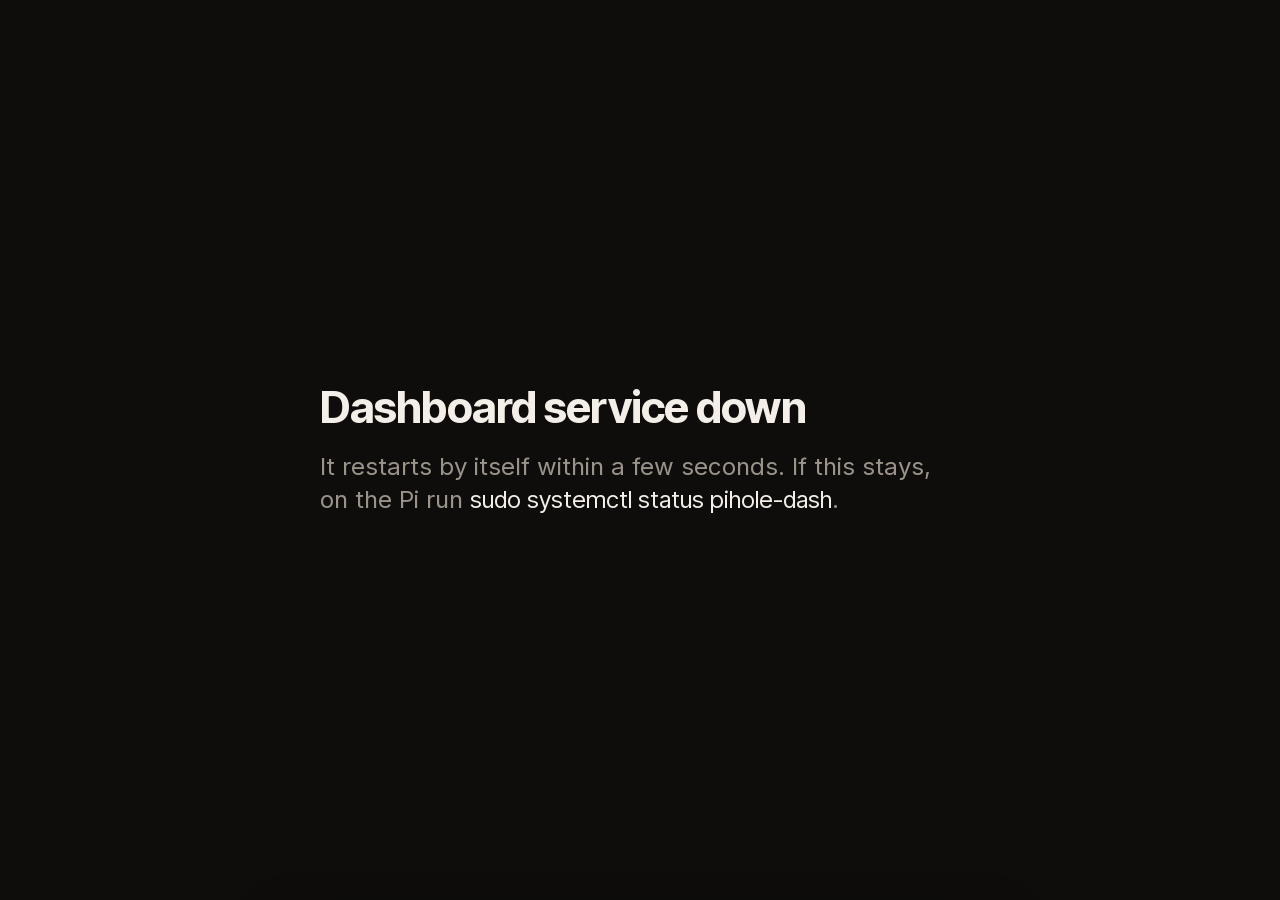
==== commit a64890bc: "Domain flyout, toast, Allowed and Style pages now match each design Co-Authored-By: Claude Fable 5.2" ====
--- a/app/index.html
+++ b/app/index.html
@@ -22,6 +22,7 @@
 <link rel="stylesheet" href="themes/whack.css">
 <link rel="stylesheet" href="themes/bonsai.css">
 <link rel="stylesheet" href="themes/pinball.css">
+<link rel="stylesheet" href="panels.css">
 <script src="theme.js"></script>
 </head>
 <body class="is-loading">
--- a/app/app.css
+++ b/app/app.css
@@ -80,7 +80,7 @@
 /* needs setup / auth failed: calm full-screen card */
 .overlay { position: absolute; inset: 64px 0 0 0; background: var(--bg); display: grid; place-items: center; padding: 28px; }
 .overlay-card { max-width: 640px; }
-.overlay-title { font: 700 44px/1.1 var(--font-num); letter-spacing: -0.02em; }
+.overlay-title { font: 700 44px/1.1 var(--title-font, var(--font-num)); letter-spacing: var(--title-ls, -0.02em); text-transform: var(--title-tt, none); }
 .overlay-body { margin-top: 18px; font-size: 24px; line-height: 1.4; color: var(--muted); }
 .overlay-body code { font-family: var(--font-num); color: var(--text); }
 
@@ -111,38 +111,40 @@
 .ticker li[data-domain]:active { background: var(--press); }
 
 /* sheet */
-.scrim { position: absolute; inset: 0; background: rgba(0,0,0,.55); opacity: 0; pointer-events: none; transition: opacity .25s; z-index: 5; }
-.sheet { position: absolute; top: 0; right: 0; bottom: 0; width: 560px; background: var(--panel); border-left: 1px solid var(--line);
+.scrim { position: absolute; inset: 0; background: var(--scrim, rgba(0,0,0,.55)); opacity: 0; pointer-events: none; transition: opacity .25s; z-index: 5; }
+.sheet { position: absolute; top: 0; right: 0; bottom: 0; width: 560px; background: var(--sheet-bg, var(--panel)); border-left: var(--sheet-bd, 1px solid var(--line)); box-shadow: var(--sheet-shadow, none);
   transform: translateX(100%); transition: transform .28s cubic-bezier(.2,.8,.2,1); z-index: 6; display: flex; flex-direction: column; padding: 12px 24px 20px; }
 body.sheet-open .scrim { opacity: 1; pointer-events: auto; }
 body.sheet-open .sheet { transform: none; }
 .sheet-top { display: flex; align-items: center; justify-content: space-between; height: 48px; }
-.eyebrow { font-size: 20px; color: var(--muted); font-weight: 500; display: flex; align-items: center; gap: 10px; }
-.chip { font-size: 18px; padding: 4px 12px; border-radius: 14px; background: color-mix(in srgb, var(--accent) 18%, transparent); color: var(--accent); font-weight: 600; }
+.eyebrow { font-size: 20px; color: var(--muted); font-weight: 500; display: flex; align-items: center; gap: 10px; text-transform: var(--lbl-tt, none); letter-spacing: var(--lbl-ls, normal); }
+.chip { font-size: 18px; padding: 4px 12px; border-radius: var(--r-chip, 14px); background: color-mix(in srgb, var(--accent) 18%, transparent); color: var(--accent); font-weight: 600; }
 .chip.allowed { background: color-mix(in srgb, var(--ok) 18%, transparent); color: var(--ok); }
-.icon-btn { width: 56px; height: 56px; margin-right: -12px; border: 0; background: transparent; color: var(--muted); font-size: 34px; line-height: 1; border-radius: 28px; cursor: none; }
+.icon-btn { width: 56px; height: 56px; margin-right: -12px; border: 0; background: transparent; color: var(--muted); font-size: 34px; line-height: 1; border-radius: var(--r-pill, 28px); cursor: none; }
 .icon-btn:active { background: var(--line); }
-.dom { margin-top: 4px; font: 600 28px/1.18 var(--font-num); letter-spacing: -0.01em; word-break: break-all; }
+.dom { margin-top: 4px; font: var(--title-w, 600) 28px/1.18 var(--title-font, var(--font-num)); letter-spacing: var(--title-ls, -0.01em); text-transform: var(--title-tt, none); word-break: break-all; }
 .dom .sub { color: var(--muted); font-weight: 500; }
 .dom .reg { white-space: nowrap; }
 .stats { display: grid; grid-template-columns: 1fr 1fr; gap: 20px; margin-top: 14px; }
 .stats .v { font: 600 30px/1 var(--font-num); font-variant-numeric: tabular-nums; }
-.stats .k { font-size: 18px; color: var(--muted); margin-top: 4px; }
+.stats .k { font-size: 18px; color: var(--muted); margin-top: 4px; text-transform: var(--lbl-tt, none); letter-spacing: var(--lbl-ls, normal); }
 .why { margin-top: 14px; padding-left: 14px; border-left: 3px solid var(--line); font-size: 19px; line-height: 1.35; color: var(--muted); }
 .why b { color: var(--text); font-weight: 600; }
 .why.special { border-left-color: var(--warn); }
 .actions { margin-top: auto; padding-top: 14px; display: grid; gap: 10px; }
 
 /* press-and-hold buttons */
-.hold { position: relative; overflow: hidden; height: 64px; border-radius: 16px; border: 2px solid var(--text); background: transparent;
-  color: var(--text); font: 600 24px var(--font-ui); display: flex; align-items: center; justify-content: center; gap: 12px; touch-action: none; cursor: none; }
-.hold .fill { position: absolute; inset: 0; width: 0; background: var(--text); }
-.hold .lbl { position: relative; mix-blend-mode: difference; color: #fff; }
-.hold.primary { background: var(--text); color: var(--bg); }
-.hold.primary .fill { background: var(--accent); }
-.hold.primary .lbl { mix-blend-mode: normal; color: var(--bg); }
-.hold.danger { border-color: var(--bad); color: var(--bad); }
-.hold.danger .fill { background: var(--bad); }
+.hold { position: relative; overflow: hidden; height: 64px; border-radius: var(--r-btn, 16px); border: var(--bw, 2px) solid var(--btn2-bd, var(--text)); background: var(--btn2-bg, transparent);
+  box-shadow: var(--btn2-shadow, none); text-transform: var(--btn-tt, none); letter-spacing: var(--btn-ls, normal);
+  color: var(--btn2-ink, var(--text)); font: var(--btn-w, 600) 24px var(--btn-font, var(--font-ui)); display: flex; align-items: center; justify-content: center; gap: 12px; touch-action: none; cursor: none; }
+.hold .fill { position: absolute; inset: 0; width: 0; background: var(--hold-fill, var(--text)); }
+.hold .lbl { position: relative; mix-blend-mode: var(--hold-blend, difference); color: var(--hold-lbl, #fff); }
+.hold.primary { background: var(--btn-bg, var(--text)); color: var(--btn-ink, var(--bg)); border-color: var(--btn-bd, var(--btn-bg, var(--text))); box-shadow: var(--btn-shadow, none); }
+.hold.primary .fill { background: var(--btn-fill, var(--accent)); }
+.hold.primary .lbl { mix-blend-mode: normal; color: var(--btn-ink, var(--bg)); }
+.hold.danger { border-color: var(--bad); color: var(--bad); background: var(--danger-bg, transparent); }
+.hold.danger .fill { background: var(--danger-fill, var(--bad)); }
+.hold.danger .lbl { color: var(--danger-lbl, var(--hold-lbl, #fff)); }
 .hold.holding .fill { width: 100%; transition: width 1200ms linear; }
 .hold .meta { position: relative; font-size: 18px; font-weight: 500; opacity: .7; }
 .hold.holding .meta, .hold.hinting .meta { display: none; }
@@ -151,19 +153,19 @@
 @keyframes nudge { 25% { transform: translateX(-6px); } 75% { transform: translateX(6px); } }
 .hold.nudge { animation: nudge .25s ease 2; }
 
-.error { display: none; align-items: center; justify-content: space-between; gap: 14px; padding: 10px 12px 10px 16px; border-radius: 12px;
+.error { display: none; align-items: center; justify-content: space-between; gap: 14px; padding: 10px 12px 10px 16px; border-radius: var(--r-sm, 12px);
   background: color-mix(in srgb, var(--bad) 14%, var(--bg)); border: 1px solid color-mix(in srgb, var(--bad) 45%, transparent); font-size: 19px; line-height: 1.3; }
 .error.show { display: flex; }
-.error button { flex: none; height: 52px; padding: 0 20px; border-radius: 12px; border: 0; background: var(--text); color: var(--bg); font: 600 20px var(--font-ui); cursor: none; }
+.error button { flex: none; height: 52px; padding: 0 20px; border-radius: var(--r-sm, 12px); border: 0; background: var(--text); color: var(--bg); font: var(--btn-w, 600) 20px var(--btn-font, var(--font-ui)); text-transform: var(--btn-tt, none); cursor: none; }
 
 /* undo toast */
 .toast { position: absolute; left: 50%; bottom: 20px; transform: translate(-50%, 140%); z-index: 9; width: min(720px, calc(100% - 40px));
-  display: flex; align-items: center; gap: 16px; padding: 10px 10px 10px 20px; border-radius: 16px; background: var(--text); color: var(--bg);
-  box-shadow: 0 10px 40px rgba(0,0,0,.5); transition: transform .3s cubic-bezier(.2,.8,.2,1); overflow: hidden; }
+  display: flex; align-items: center; gap: 16px; padding: 10px 10px 10px 20px; border-radius: var(--r-btn, 16px); background: var(--toast-bg, var(--text)); color: var(--toast-ink, var(--bg)); border: var(--toast-bd, 0);
+  box-shadow: var(--toast-shadow, 0 10px 40px rgba(0,0,0,.5)); transition: transform .3s cubic-bezier(.2,.8,.2,1); overflow: hidden; }
 .toast.show { transform: translate(-50%, 0); }
 .toast .msg { flex: 1; min-width: 0; font-size: 20px; font-weight: 500; white-space: nowrap; overflow: hidden; text-overflow: ellipsis; }
 .toast .msg b { font-weight: 700; }
-.toast button { flex: none; height: 56px; padding: 0 24px; border-radius: 12px; border: 2px solid var(--bg); background: transparent; color: var(--bg); font: 700 22px var(--font-ui); cursor: none; }
+.toast button { flex: none; height: 56px; padding: 0 24px; border-radius: var(--r-sm, 12px); border: var(--bw, 2px) solid var(--toast-ink, var(--bg)); background: transparent; color: var(--toast-ink, var(--bg)); font: 700 22px var(--btn-font, var(--font-ui)); text-transform: var(--btn-tt, none); cursor: none; }
 .toast button[hidden] { display: none; }
 .toast .timer { position: absolute; left: 0; bottom: 0; height: 4px; width: 100%; background: var(--accent); transform-origin: left; }
 .toast.show .timer { animation: drain 8s linear forwards; }
@@ -172,9 +174,10 @@
 /* recently allowed page */
 .page { position: absolute; inset: 0; background: var(--bg); z-index: 4; display: none; flex-direction: column; }
 body.page-allowed #page, body.page-style #stylePage { display: flex; }
-.page header { flex: none; height: 64px; }
-.back { height: 48px; padding: 0 16px 0 8px; margin-left: -8px; border: 0; background: transparent; color: var(--text); font: 600 22px var(--font-ui);
-  display: inline-flex; align-items: center; gap: 6px; border-radius: 24px; cursor: none; }
+.page header { flex: none; height: 64px; background: var(--head-bg, transparent); border-bottom: var(--head-bd, 1px solid var(--line)); }
+.page header .label { text-transform: var(--lbl-tt, none); letter-spacing: var(--lbl-ls, normal); color: var(--head-lbl, var(--muted)); }
+.back { height: 48px; padding: 0 16px 0 8px; margin-left: -8px; border: 0; background: transparent; color: var(--head-ink, var(--text)); font: var(--btn-w, 600) 22px var(--btn-font, var(--font-ui)); text-transform: var(--btn-tt, none);
+  display: inline-flex; align-items: center; gap: 6px; border-radius: var(--r-pill, 24px); cursor: none; }
 .back .chev { font-size: 30px; line-height: 1; }
 .back:active { background: var(--line); }
 .rows { flex: 1; overflow: hidden; padding: 6px 28px 0; }
@@ -187,7 +190,7 @@
 .rows .d { font-size: 22px; font-weight: 500; white-space: nowrap; overflow: hidden; text-overflow: ellipsis; }
 .rows .s { font-size: 18px; color: var(--muted); margin-top: 2px; }
 .rows .s .num { color: var(--text); }
-.row-btn { height: 56px; font-size: 20px; border-radius: 14px; }
+.row-btn { height: 56px; font-size: 20px; border-radius: var(--r-sm, 14px); }
 .page-foot { flex: none; padding: 10px 28px 16px; font-size: 18px; color: var(--faint); }
 
 @media (min-aspect-ratio: 5/2) {
@@ -243,7 +246,7 @@
   border: 3px solid transparent; border-radius: 999px; min-height: 40px; }
 ::-webkit-scrollbar-button { display: none; }
 .styles { flex: 1; min-height: 0; display: grid; grid-template-columns: repeat(4, minmax(0, 1fr)); grid-auto-rows: 150px; gap: 12px; padding: 12px 24px 20px; overflow-y: auto; overscroll-behavior: contain; touch-action: pan-y; }
-.swatch { position: relative; border-radius: 14px; border: 2px solid var(--line); background: var(--bg); color: var(--text); padding: 10px 10px 10px;
+.swatch { position: relative; border-radius: var(--r-card, 14px); border: 2px solid var(--line); background: var(--bg); color: var(--text); padding: 10px 10px 10px;
   display: flex; flex-direction: column; text-align: left; cursor: none; min-width: 0; overflow: hidden; font-family: var(--font-ui); }
 .swatch:active { transform: scale(.98); }
 .swatch .nm { font: 600 19px var(--font-ui); margin-top: 8px; }
--- a/app/panels.css
+++ b/app/panels.css
@@ -0,0 +1,399 @@
+/* Shared panels in every design's own style.
+   The domain sheet, undo toast, Allowed page, Style page and setup card are one piece of markup (index.html) styled
+   in app.css through CSS variables. Each block below sets those variables for one design, then adds the few
+   touches variables can't express. Monolith's colours are the defaults in app.css.
+   Every block is keyed on [data-theme], so the Style page's preview tiles pick up their own design's colours too. */
+
+/* press-and-hold feedback: a translucent wash in the button's own colour, so the label never needs blend tricks */
+[data-theme]:not([data-theme="monolith"]) {
+  --hold-blend: normal; --hold-lbl: currentColor; --hold-fill: color-mix(in srgb, currentColor 26%, transparent);
+  --danger-fill: color-mix(in srgb, var(--bad) 30%, transparent);
+  --btn-fill: color-mix(in srgb, var(--btn-ink, var(--bg)) 26%, transparent);
+}
+html:not([data-theme="monolith"]) .ring .t { stroke: color-mix(in srgb, var(--text) 22%, transparent); }
+html:not([data-theme="monolith"]) .why { border-left-color: color-mix(in srgb, var(--text) 30%, transparent); }
+html:not([data-theme="monolith"]) .why.special { border-left-color: var(--warn); }
+
+/* ---------- Monolith: the orange button from its home screen ---------- */
+:root, [data-theme="monolith"] { --r-btn: 10px; --r-sm: 8px; --btn-bg: #FF6A3D; --btn-ink: #0E0D0C; --btn-fill: rgba(14, 13, 12, .26); }
+
+/* ---------- Swiss: paper, black rules, one red ---------- */
+[data-theme="swiss"] {
+  --bg: #F2F0EA; --line: #111111; --text: #111111; --muted: #55534E; --faint: #8A8880;
+  --accent: #E2231A; --ok: #1A7F37; --warn: #B86E00; --bad: #E2231A; --panel: #F2F0EA; --press: #E4E1D8;
+  --font-ui: Inter, system-ui, sans-serif; --font-num: "Inter Tight", Inter, sans-serif;
+  --r-btn: 0px; --r-sm: 0px; --r-chip: 0px; --r-pill: 0px; --r-card: 0px; --bw: 2px;
+  --sheet-bd: 2px solid #111; --head-bd: 2px solid #111; --title-w: 700; --title-ls: -0.02em; --btn-w: 700;
+  --btn-bg: #E2231A; --btn-ink: #FFFFFF; --toast-bg: #111111; --toast-ink: #F2F0EA; --scrim: rgba(242, 240, 234, .7);
+}
+html[data-theme="swiss"] .chip { background: #E2231A; color: #fff; font-weight: 700; }
+html[data-theme="swiss"] .chip.allowed { background: #111; color: #F2F0EA; }
+html[data-theme="swiss"] .stats { gap: 0; border-top: 2px solid #111; border-bottom: 2px solid #111; }
+html[data-theme="swiss"] .stats > div { padding: 10px 0; }
+html[data-theme="swiss"] .stats > div + div { border-left: 2px solid #111; padding-left: 16px; }
+html[data-theme="swiss"] .stats .v { font-weight: 700; letter-spacing: -0.02em; }
+html[data-theme="swiss"] .rows li { border-bottom-width: 2px; }
+
+/* ---------- Bauhaus: paper, primaries, heavy caps ---------- */
+[data-theme="bauhaus"] {
+  --bg: #EEE6D3; --line: #141414; --text: #141414; --muted: #5A5246; --faint: #9A9080;
+  --accent: #D52B1E; --ok: #1D4F9B; --warn: #B98C00; --bad: #D52B1E; --panel: #EEE6D3; --press: #E2D8C2;
+  --font-ui: Inter, system-ui, sans-serif; --font-num: "Inter Tight", Inter, sans-serif;
+  --r-btn: 0px; --r-sm: 0px; --r-chip: 0px; --r-pill: 0px; --r-card: 0px; --bw: 3px;
+  --sheet-bd: 10px solid #1D4F9B; --head-bd: 3px solid #141414; --title-w: 800; --title-ls: -0.02em;
+  --btn-w: 800; --btn-tt: uppercase; --btn-ls: .04em; --lbl-tt: uppercase; --lbl-ls: .08em;
+  --btn-bg: #F4C21B; --btn-ink: #141414; --toast-bg: #141414; --toast-ink: #EEE6D3; --scrim: rgba(20, 20, 20, .45);
+}
+html[data-theme="bauhaus"] .chip { background: #D52B1E; color: #fff; font-weight: 800; text-transform: uppercase; letter-spacing: .08em; font-size: 16px; }
+html[data-theme="bauhaus"] .chip.allowed { background: #1D4F9B; color: #fff; }
+html[data-theme="bauhaus"] .stats .v { font-weight: 800; }
+html[data-theme="bauhaus"] .eyebrow, html[data-theme="bauhaus"] .stats .k, html[data-theme="bauhaus"] .page header .label { font-weight: 800; font-size: 16px; }
+html[data-theme="bauhaus"] .always { border-radius: 0; background: #1D4F9B; color: #fff; }
+html[data-theme="bauhaus"] .toast .timer { background: #F4C21B; }
+
+/* ---------- 8-bit: pixel type, cyan frames, yellow button ---------- */
+[data-theme="arcade"] {
+  --bg: #0A0A1F; --line: #27C4E8; --text: #F2F2F2; --muted: #9AA0D0; --faint: #555A8A;
+  --accent: #F8C630; --ok: #4BE36B; --warn: #F8C630; --bad: #E8574F; --panel: #0A0A1F; --press: #14143A;
+  --font-ui: PiPixel, "DejaVu Sans Mono", Menlo, monospace; --font-num: PiPixel, "DejaVu Sans Mono", Menlo, monospace;
+  --r-btn: 4px; --r-sm: 4px; --r-chip: 0px; --r-pill: 4px; --r-card: 4px; --bw: 3px;
+  --sheet-bd: 3px solid #27C4E8; --sheet-shadow: inset 6px 0 0 #0A0A1F, inset 9px 0 0 #27C4E8; --head-bd: 3px solid #27C4E8;
+  --title-w: 400; --title-ls: 0; --title-tt: uppercase; --btn-w: 400; --btn-tt: uppercase; --lbl-tt: uppercase;
+  --btn-bg: #F8C630; --btn-ink: #0A0A1F; --btn2-bd: #F2F2F2; --toast-bg: #0A0A1F; --toast-ink: #F2F2F2; --toast-bd: 3px solid #F8C630;
+}
+html[data-theme="arcade"] .sheet, html[data-theme="arcade"] .page, html[data-theme="arcade"] .toast, html[data-theme="arcade"] .overlay { -webkit-font-smoothing: none; text-transform: uppercase; }
+html[data-theme="arcade"] .sheet { padding-left: 34px; }
+html[data-theme="arcade"] .dom { font-size: 24px; line-height: 1.3; }
+html[data-theme="arcade"] .dom .sub { color: #27C4E8; }
+html[data-theme="arcade"] .stats .v { color: #F8C630; font-weight: 400; }
+html[data-theme="arcade"] .why { font: 17px/1.4 "DejaVu Sans Mono", Menlo, monospace; text-transform: none; -webkit-font-smoothing: antialiased; }
+html[data-theme="arcade"] .chip { background: #E8574F; color: #0A0A1F; font-weight: 400; }
+html[data-theme="arcade"] .chip.allowed { background: #4BE36B; color: #0A0A1F; }
+html[data-theme="arcade"] .hold { font-size: 22px; }
+html[data-theme="arcade"] .hold .meta { display: none; }
+html[data-theme="arcade"] .rows .s, html[data-theme="arcade"] .page-foot { font: 16px/1.3 "DejaVu Sans Mono", Menlo, monospace; text-transform: none; -webkit-font-smoothing: antialiased; }
+html[data-theme="arcade"] .toast .msg { font-size: 18px; }
+
+/* ---------- Flow: deep teal glass, soft corners ---------- */
+[data-theme="flow"] {
+  --bg: #0C1620; --line: #22303F; --text: #F2F5F8; --muted: #9FB0C0; --faint: #5C6B7A;
+  --accent: #FF8A3D; --ok: #5EE6CF; --warn: #F2B544; --bad: #FF6B5E; --panel: #101C28; --press: #172634;
+  --font-ui: Inter, system-ui, sans-serif; --font-num: "Inter Tight", Inter, sans-serif;
+  --r-btn: 12px; --r-sm: 10px; --r-chip: 999px; --r-pill: 999px; --r-card: 14px; --bw: 1.5px;
+  --sheet-bg: linear-gradient(180deg, #132231 0%, #0D1822 100%); --sheet-bd: 1px solid #2A3B4C; --sheet-shadow: -24px 0 60px rgba(0, 0, 0, .5);
+  --btn-bg: #5EE6CF; --btn-ink: #06231F; --btn2-bd: #5EE6CF; --btn2-ink: #5EE6CF;
+  --toast-bg: #1B2B3A; --toast-ink: #F2F5F8; --toast-bd: 1px solid #2F4356;
+}
+html[data-theme="flow"] .page { background: linear-gradient(180deg, #0F1C29 0%, #0A131C 100%); }
+html[data-theme="flow"] .stats > div { padding: 12px 14px; border-radius: 12px; background: rgba(255, 255, 255, .04); border: 1px solid #22303F; }
+html[data-theme="flow"] .stats { gap: 12px; }
+html[data-theme="flow"] .toast .timer { background: #5EE6CF; }
+
+/* ---------- Terminal: green phosphor, dashed boxes, bracket buttons ---------- */
+[data-theme="terminal"] {
+  --bg: #080F0A; --line: #2E7A47; --text: #84F0A0; --muted: #8AA894; --faint: #4E7A5C;
+  --accent: #F5B85A; --ok: #84F0A0; --warn: #F5B85A; --bad: #FF6B5E; --panel: #080F0A; --press: #0F1F12;
+  --font-ui: "DejaVu Sans Mono", Menlo, ui-monospace, monospace; --font-num: "DejaVu Sans Mono", Menlo, ui-monospace, monospace;
+  --r-btn: 0px; --r-sm: 0px; --r-chip: 0px; --r-pill: 0px; --r-card: 0px; --bw: 2px;
+  --sheet-bg: radial-gradient(ellipse at 50% 45%, #0D1A11 0%, #080F0A 75%); --sheet-bd: 2px dashed #5FC27D; --head-bd: 2px dashed #5FC27D;
+  --title-w: 700; --title-ls: 0; --btn-w: 700; --btn-tt: uppercase;
+  --btn-bg: transparent; --btn-ink: #F5B85A; --btn-bd: #F5B85A; --btn2-bd: #5FC27D;
+  --toast-bg: #0D1A11; --toast-ink: #84F0A0; --toast-bd: 2px dashed #5FC27D;
+}
+html[data-theme="terminal"] .sheet, html[data-theme="terminal"] .page, html[data-theme="terminal"] .toast { text-shadow: 0 0 6px rgba(132, 240, 160, .3); }
+html[data-theme="terminal"] .rows li { border-bottom-style: dashed; }
+html[data-theme="terminal"] .dom::before { content: "> "; color: #8AA894; }
+
+/* bracket buttons and tags for the four console designs */
+html:is([data-theme="terminal"], [data-theme="ninja"], [data-theme="watch"], [data-theme="filterops"]) :is(.hold .lbl, .toast button, .error button)::before { content: "[ "; }
+html:is([data-theme="terminal"], [data-theme="ninja"], [data-theme="watch"], [data-theme="filterops"]) :is(.hold .lbl, .toast button, .error button)::after { content: " ]"; }
+html:is([data-theme="terminal"], [data-theme="ninja"], [data-theme="watch"], [data-theme="filterops"]) .chip { background: none; padding: 0; font-weight: 700; text-transform: uppercase; }
+html:is([data-theme="terminal"], [data-theme="ninja"], [data-theme="watch"], [data-theme="filterops"]) .chip::before { content: "["; }
+html:is([data-theme="terminal"], [data-theme="ninja"], [data-theme="watch"], [data-theme="filterops"]) .chip::after { content: "]"; }
+html:is([data-theme="terminal"], [data-theme="ninja"], [data-theme="watch"], [data-theme="filterops"]) .hold .meta { display: none; }
+html:is([data-theme="terminal"], [data-theme="ninja"], [data-theme="watch"], [data-theme="filterops"]) .hold { font-size: 22px; }
+html:is([data-theme="terminal"], [data-theme="ninja"], [data-theme="watch"], [data-theme="filterops"]) .always { border-radius: 0; background: none; border: 2px solid var(--ok); }
+html:is([data-theme="terminal"], [data-theme="ninja"], [data-theme="watch"], [data-theme="filterops"]) .back .chev { font-size: 22px; }
+
+/* ---------- Hi-Fi (called Braun on the Pi): warm grey, thin numerals, one orange ---------- */
+[data-theme="hifi"], [data-theme="braun"] {
+  --bg: #DEDAD2; --line: #ABA69B; --text: #1C1C1A; --muted: #6F6B63; --faint: #9A958B;
+  --accent: #EE6A2C; --ok: #4E9438; --warn: #B8740F; --bad: #C8452F; --panel: #E6E2DA; --press: #D2CEC5;
+  --font-ui: Inter, system-ui, sans-serif; --font-num: Inter, system-ui, sans-serif;
+  --r-btn: 8px; --r-sm: 6px; --r-chip: 4px; --r-pill: 8px; --r-card: 8px; --bw: 1.5px;
+  --sheet-bd: 1px solid #ABA69B; --sheet-shadow: -18px 0 40px rgba(28, 28, 26, .12); --title-w: 400; --title-ls: -0.01em; --btn-w: 500;
+  --btn-bg: #EE6A2C; --btn-ink: #1C1C1A; --btn2-bd: #6F6B63; --toast-bg: #1C1C1A; --toast-ink: #DEDAD2; --scrim: rgba(28, 28, 26, .28);
+}
+html:is([data-theme="hifi"], [data-theme="braun"]) .stats .v { font-weight: 300; font-size: 38px; letter-spacing: -0.02em; }
+html:is([data-theme="hifi"], [data-theme="braun"]) .stats { border-top: 1px solid #ABA69B; padding-top: 12px; }
+html:is([data-theme="hifi"], [data-theme="braun"]) .rows .d { font-weight: 400; }
+
+/* ---------- Mission: charcoal, ivory rules, condensed caps ---------- */
+[data-theme="mission"] {
+  --bg: #1B1B1A; --line: #CFC9BC; --text: #EFEADF; --muted: #A8A297; --faint: #6A665F;
+  --accent: #F0662A; --ok: #4ED36A; --warn: #F0B53A; --bad: #E5675A; --panel: #1B1B1A; --press: #2A2928;
+  --font-ui: "Inter Tight", Inter, sans-serif; --font-num: "Inter Tight", Inter, sans-serif;
+  --r-btn: 0px; --r-sm: 0px; --r-chip: 0px; --r-pill: 0px; --r-card: 0px; --bw: 1.5px;
+  --sheet-bd: 1.5px solid #CFC9BC; --head-bd: 1.5px solid #CFC9BC; --title-w: 800; --title-ls: 0;
+  --btn-w: 800; --btn-tt: uppercase; --btn-ls: .03em; --lbl-tt: uppercase; --lbl-ls: .06em;
+  --btn-bg: #F0662A; --btn-ink: #EFEADF; --btn2-bd: #CFC9BC; --toast-bg: #EFEADF; --toast-ink: #1B1B1A;
+}
+html[data-theme="mission"] .chip { background: none; color: #F0662A; padding: 0; font-weight: 800; text-transform: uppercase; letter-spacing: .06em; }
+html[data-theme="mission"] .chip.allowed { color: #4ED36A; }
+html[data-theme="mission"] .chip::before { content: ""; display: inline-block; width: 14px; height: 14px; margin-right: 8px; background: currentColor; vertical-align: -1px; }
+html[data-theme="mission"] .stats { gap: 10px; }
+html[data-theme="mission"] .stats > div { border: 1.5px solid #CFC9BC; padding: 10px 12px; }
+html[data-theme="mission"] .stats .v { font-weight: 800; font-size: 34px; }
+html[data-theme="mission"] .eyebrow, html[data-theme="mission"] .stats .k, html[data-theme="mission"] .page header .label { font-weight: 700; font-size: 17px; }
+html[data-theme="mission"] .always { border-radius: 0; }
+
+/* ---------- Sonar: deep navy, mint mono, hairlines ---------- */
+[data-theme="sonar"] {
+  --bg: #040D15; --line: #1C4A44; --text: #CFF8E6; --muted: #8FCBB4; --faint: #4F7F70;
+  --accent: #FFA82E; --ok: #6EF5C0; --warn: #FFA82E; --bad: #FF6B5E; --panel: #061520; --press: #0B2230;
+  --font-ui: "DejaVu Sans Mono", Menlo, Consolas, monospace; --font-num: "DejaVu Sans Mono", Menlo, Consolas, monospace;
+  --r-btn: 4px; --r-sm: 4px; --r-chip: 3px; --r-pill: 4px; --r-card: 4px; --bw: 1px;
+  --sheet-bg: radial-gradient(ellipse at 0% 50%, #0A2230 0%, #040D15 70%); --sheet-bd: 1px solid #2E6F64;
+  --title-w: 400; --title-ls: 0; --btn-w: 400;
+  --btn-bg: rgba(110, 245, 192, .1); --btn-ink: #6EF5C0; --btn-bd: #6EF5C0; --btn2-bd: #3E7F70;
+  --toast-bg: #071B26; --toast-ink: #CFF8E6; --toast-bd: 1px solid #6EF5C0;
+}
+html[data-theme="sonar"] .stats .v { font-weight: 400; color: #6EF5C0; }
+html[data-theme="sonar"] .dom .sub { color: #8FCBB4; }
+html[data-theme="sonar"] .hold { font-size: 22px; }
+
+/* ---------- Signal Box: cream paper, ink lines, mono ---------- */
+[data-theme="signalbox"] {
+  --bg: #F4EEDC; --line: #1E1C19; --text: #1E1C19; --muted: #4A463F; --faint: #8A8474;
+  --accent: #E0362C; --ok: #1F8A38; --warn: #B5790A; --bad: #E0362C; --panel: #F4EEDC; --press: #E6DFC9;
+  --font-ui: "DejaVu Sans Mono", Menlo, monospace; --font-num: "DejaVu Sans Mono", Menlo, monospace;
+  --r-btn: 2px; --r-sm: 2px; --r-chip: 2px; --r-pill: 2px; --r-card: 2px; --bw: 2px;
+  --sheet-bd: 2px solid #1E1C19; --head-bd: 2px solid #1E1C19; --title-w: 700; --title-ls: 0; --btn-w: 700;
+  --btn-bg: #1E1C19; --btn-ink: #F4EEDC; --toast-bg: #1E1C19; --toast-ink: #F4EEDC; --scrim: rgba(30, 28, 25, .35);
+}
+html[data-theme="signalbox"] .chip { background: none; border: 2px solid currentColor; font-weight: 700; padding: 2px 10px; }
+html[data-theme="signalbox"] .chip::before { content: ""; display: inline-block; width: 12px; height: 12px; margin-right: 8px; border-radius: 50%; background: currentColor; }
+html[data-theme="signalbox"] .stats > div { border-top: 2px solid #1E1C19; padding-top: 8px; }
+html[data-theme="signalbox"] .hold { font-size: 22px; }
+
+/* ---------- Subway: black signage, white type, route colours ---------- */
+[data-theme="subway"] {
+  --bg: #0E0E0E; --line: #3A3A3A; --text: #FFFFFF; --muted: #B9B2A6; --faint: #77726A;
+  --accent: #F7941D; --ok: #2EE05A; --warn: #FFC21A; --bad: #FF5A4E; --panel: #0E0E0E; --press: #1E1E1E;
+  --font-ui: Inter, "DejaVu Sans", sans-serif; --font-num: Inter, "DejaVu Sans", sans-serif;
+  --r-btn: 0px; --r-sm: 0px; --r-chip: 999px; --r-pill: 0px; --r-card: 0px; --bw: 2px;
+  --sheet-bd: 0; --head-bd: 2px solid #FFFFFF; --title-w: 800; --title-ls: -0.025em; --btn-w: 700;
+  --btn-bg: #FFFFFF; --btn-ink: #0E0E0E; --toast-bg: #F6EFE4; --toast-ink: #111111;
+}
+html[data-theme="subway"] .sheet { padding-left: 40px; }
+html[data-theme="subway"] .sheet::before { content: ""; position: absolute; left: 0; top: 0; bottom: 0; width: 18px;
+  background: linear-gradient(90deg, #1F5FE0 0 6px, #F7941D 6px 12px, #E52E2E 12px 18px); }
+html[data-theme="subway"] .chip { background: #E52E2E; color: #fff; font-weight: 800; }
+html[data-theme="subway"] .chip.allowed { background: #2EE05A; color: #0E0E0E; }
+html[data-theme="subway"] .stats > div { border-top: 2px solid #fff; padding-top: 8px; }
+html[data-theme="subway"] .stats .v { font-weight: 800; font-size: 34px; letter-spacing: -0.025em; }
+html[data-theme="subway"] .rows .d { font-weight: 700; }
+html[data-theme="subway"] .toast .timer { background: #1F5FE0; }
+
+/* ---------- Dungeon Gate: stone panels, pixel bevels, amber button ---------- */
+[data-theme="dungeon"] {
+  --bg: #0E0E12; --line: #3A3A46; --text: #ECE4D0; --muted: #BDB5A2; --faint: #77705F;
+  --accent: #FFB347; --ok: #5CFF8A; --warn: #FFB347; --bad: #FF6A5A; --panel: #16161B; --press: #22222A;
+  --font-ui: "DejaVu Sans Mono", Menlo, monospace; --font-num: "DejaVu Sans Mono", Menlo, monospace;
+  --r-btn: 0px; --r-sm: 0px; --r-chip: 0px; --r-pill: 0px; --r-card: 0px; --bw: 2px;
+  --sheet-bd: 4px solid #3A3A46; --sheet-shadow: inset 4px 0 0 #0A0A0D; --head-bd: 4px solid #3A3A46;
+  --title-w: 700; --title-ls: -0.02em; --btn-w: 700;
+  --btn-bg: #FFB347; --btn-ink: #1B1206; --btn-bd: #1B1206; --btn-shadow: inset -4px -4px 0 #B8741A, inset 4px 4px 0 #FFD58A;
+  --btn2-bg: #1B1B21; --btn2-bd: #6A6A7A; --btn2-shadow: inset -3px -3px 0 #0A0A0D, inset 3px 3px 0 #2E2E38;
+  --toast-bg: #16161B; --toast-ink: #ECE4D0; --toast-bd: 3px solid #6A6A7A;
+}
+html[data-theme="dungeon"] .eyebrow, html[data-theme="dungeon"] .page header .label { font-family: PiPixel, monospace; -webkit-font-smoothing: none; text-transform: uppercase; }
+html[data-theme="dungeon"] .chip { font-family: PiPixel, monospace; font-weight: 400; background: #1B1B21; border: 2px solid #FF6A5A; color: #FF6A5A; }
+html[data-theme="dungeon"] .chip.allowed { border-color: #5CFF8A; color: #5CFF8A; }
+html[data-theme="dungeon"] .stats { gap: 10px; }
+html[data-theme="dungeon"] .stats > div { background: #1B1B21; border: 2px solid #3A3A46; padding: 10px 12px; box-shadow: inset -3px -3px 0 #0A0A0D; }
+html[data-theme="dungeon"] .stats .v { font-weight: 700; }
+html[data-theme="dungeon"] .hold { font-size: 22px; }
+html[data-theme="dungeon"] .always { border-radius: 0; }
+
+/* ---------- Space Freighter: navy cockpit, amber readouts, cyan ---------- */
+[data-theme="freighter"] {
+  --bg: #070A1C; --line: #33416F; --text: #F2F5FC; --muted: #9AA3C8; --faint: #5A648E;
+  --accent: #FFB43A; --ok: #47E3FF; --warn: #FFC02E; --bad: #FF5A4A; --panel: #0A0E22; --press: #141A3A;
+  --font-ui: "DejaVu Sans Mono", Menlo, monospace; --font-num: "DejaVu Sans Mono", Menlo, monospace;
+  --r-btn: 4px; --r-sm: 3px; --r-chip: 3px; --r-pill: 3px; --r-card: 4px; --bw: 1.5px;
+  --sheet-bd: 1.5px solid #33416F; --sheet-shadow: inset 5px 0 0 #070A1C, inset 6px 0 0 #33416F;
+  --title-w: 700; --title-ls: -0.02em; --btn-w: 700;
+  --btn-bg: #FFB43A; --btn-ink: #1A1000; --btn2-bd: #6C7BB5;
+  --toast-bg: #0A0E22; --toast-ink: #F2F5FC; --toast-bd: 1.5px solid #FFB43A;
+}
+html[data-theme="freighter"] .eyebrow, html[data-theme="freighter"] .page header .label { font-family: PiPixel, monospace; -webkit-font-smoothing: none; text-transform: uppercase; color: #FFB43A; }
+html[data-theme="freighter"] .chip { font-family: "DejaVu Sans Mono", Menlo, monospace; background: none; border: 1.5px solid #FF5A4A; color: #FF5A4A; }
+html[data-theme="freighter"] .chip.allowed { border-color: #47E3FF; color: #47E3FF; }
+html[data-theme="freighter"] .stats .v { color: #FFB43A; font-weight: 700; }
+html[data-theme="freighter"] .stats > div + div .v { color: #47E3FF; }
+html[data-theme="freighter"] .hold { font-size: 22px; }
+
+/* ---------- Network Departures: black board, yellow rules, wide caps ---------- */
+[data-theme="departures"] {
+  --bg: #0D0D0C; --line: #4A4844; --text: #F2E9D8; --muted: #A9A192; --faint: #6E6A62;
+  --accent: #F4C21B; --ok: #3BD16F; --warn: #F4C21B; --bad: #F0604D; --panel: #141413; --press: #22211F;
+  --font-ui: Inter, system-ui, sans-serif; --font-num: "Inter Tight", Inter, sans-serif;
+  --r-btn: 6px; --r-sm: 5px; --r-chip: 3px; --r-pill: 5px; --r-card: 6px; --bw: 2px;
+  --sheet-bd: 2px solid #F4C21B; --head-bd: 2px solid #F4C21B; --title-w: 700; --title-ls: 0;
+  --btn-w: 700; --lbl-tt: uppercase; --lbl-ls: .14em;
+  --btn-bg: #F4C21B; --btn-ink: #0D0D0C; --btn2-bd: #F2E9D8; --toast-bg: #F4C21B; --toast-ink: #0D0D0C;
+}
+html[data-theme="departures"] .chip { background: #1D1C1A; color: #F4C21B; font: 700 18px "Inter Tight", Inter, sans-serif; text-transform: uppercase; letter-spacing: .14em; box-shadow: inset 0 -1px 0 #000, inset 0 1px 0 #3A3835; }
+html[data-theme="departures"] .chip.allowed { color: #3BD16F; }
+html[data-theme="departures"] .eyebrow, html[data-theme="departures"] .stats .k, html[data-theme="departures"] .page header .label { font: 700 16px "Inter Tight", Inter, sans-serif; }
+html[data-theme="departures"] .stats .v { font-weight: 700; font-size: 34px; }
+html[data-theme="departures"] .toast .timer { background: #0D0D0C; }
+
+/* ---------- Scope (echo): phosphor trace on a graticule ---------- */
+[data-theme="echo"] {
+  --bg: #030805; --line: #1F4A30; --text: #A6F5C2; --muted: #86D2A0; --faint: #4A7A5C;
+  --accent: #FFB840; --ok: #A6F5C2; --warn: #FFB840; --bad: #FF6B5E; --panel: #050D08; --press: #0B1A10;
+  --font-ui: "DejaVu Sans Mono", Menlo, Consolas, monospace; --font-num: "DejaVu Sans Mono", Menlo, Consolas, monospace;
+  --r-btn: 6px; --r-sm: 5px; --r-chip: 4px; --r-pill: 6px; --r-card: 6px; --bw: 1.5px;
+  --sheet-bg: linear-gradient(rgba(166, 245, 194, .06) 1px, transparent 1px) 0 0 / 40px 40px, linear-gradient(90deg, rgba(166, 245, 194, .06) 1px, transparent 1px) 0 0 / 40px 40px, #050D08;
+  --sheet-bd: 1px solid #2B6A44; --title-w: 400; --title-ls: 0; --btn-w: 400;
+  --btn-bg: rgba(255, 184, 64, .08); --btn-ink: #FFB840; --btn-bd: #FFB840; --btn2-bd: #3F8A5C;
+  --toast-bg: #06120A; --toast-ink: #A6F5C2; --toast-bd: 1px solid #FFB840;
+}
+html[data-theme="echo"] .stats .v { font-weight: 400; font-size: 34px; }
+html[data-theme="echo"] .hold { font-size: 22px; }
+
+/* ---------- Pachinko: red lacquer, chrome trim, pill buttons ---------- */
+[data-theme="pachinko"] {
+  --bg: #2A0408; --line: #7A2A32; --text: #F4F4F6; --muted: #E0B4B8; --faint: #9A6268;
+  --accent: #FFB020; --ok: #2EE060; --warn: #FFB020; --bad: #FF7B7B; --panel: #1A0306; --press: #3A0A10;
+  --font-ui: "Inter Tight", Inter, sans-serif; --font-num: "Inter Tight", Inter, sans-serif;
+  --r-btn: 999px; --r-sm: 999px; --r-chip: 999px; --r-pill: 999px; --r-card: 14px; --bw: 2px;
+  --sheet-bg: linear-gradient(180deg, #4A0A12 0%, #1F0408 100%); --sheet-bd: 4px solid #C8CED8; --sheet-shadow: inset 2px 0 0 #6A7080, -10px 0 40px rgba(0, 0, 0, .6);
+  --head-bg: linear-gradient(180deg, #E01828 0%, #9A0C18 100%); --head-bd: 3px solid #C8CED8; --head-ink: #FFFFFF; --head-lbl: #FFE2E4;
+  --title-w: 800; --title-ls: -0.01em; --btn-w: 800;
+  --btn-bg: linear-gradient(180deg, #FF4654 0%, #B80E1C 100%); --btn-ink: #FFFFFF; --btn-bd: #F2F4F8;
+  --btn-shadow: inset 0 2px 0 rgba(255, 255, 255, .45), 0 3px 0 #4A050A;
+  --btn2-bg: linear-gradient(180deg, #34343C 0%, #121216 100%); --btn2-bd: #C8CED8; --btn2-ink: #FFFFFF; --btn2-shadow: inset 0 2px 0 rgba(255, 255, 255, .18), 0 3px 0 #000;
+  --toast-bg: linear-gradient(180deg, #34343C 0%, #121216 100%); --toast-ink: #FFFFFF; --toast-bd: 2px solid #C8CED8;
+}
+html[data-theme="pachinko"] .hold, html[data-theme="pachinko"] .back, html[data-theme="pachinko"] .dom, html[data-theme="pachinko"] .toast button { font-style: italic; }
+html[data-theme="pachinko"] .stats { gap: 10px; }
+html[data-theme="pachinko"] .stats > div { padding: 8px 14px 10px; border-radius: 12px; background: linear-gradient(180deg, #17171B, #0A0A0C); border: 2px solid #C8CED8; }
+html[data-theme="pachinko"] .stats .v { color: #FFB020; font-style: italic; font-weight: 800; text-shadow: 0 0 8px rgba(255, 176, 32, .5); }
+html[data-theme="pachinko"] .chip { background: linear-gradient(180deg, #FF4654, #B80E1C); color: #fff; border: 2px solid #F2F4F8; font-style: italic; font-weight: 800; }
+html[data-theme="pachinko"] .chip.allowed { background: linear-gradient(180deg, #3BE86E, #128A34); }
+html[data-theme="pachinko"] .danger { --danger-bg: linear-gradient(180deg, #34343C 0%, #121216 100%); }
+html[data-theme="pachinko"] .actions { gap: 14px; padding-bottom: 4px; }
+html[data-theme="pachinko"] .rows li { border-bottom-color: #7A2A32; }
+
+/* ---------- ASCII Ninja: mint on black, ===== rules, amber double box ---------- */
+[data-theme="ninja"] {
+  --bg: #020403; --line: #2F5A46; --text: #A6F2C8; --muted: #7DB596; --faint: #4A705C;
+  --accent: #F5B54A; --ok: #A6F2C8; --warn: #F5B54A; --bad: #FF7468; --panel: #020403; --press: #0A1A12;
+  --font-ui: "DejaVu Sans Mono", Menlo, Consolas, monospace; --font-num: "DejaVu Sans Mono", Menlo, Consolas, monospace;
+  --r-btn: 0px; --r-sm: 0px; --r-chip: 0px; --r-pill: 0px; --r-card: 0px; --bw: 2px;
+  --sheet-bd: 6px double #5E8F74; --head-bd: 6px double #5E8F74; --title-w: 700; --title-ls: 0; --btn-w: 700; --btn-tt: uppercase;
+  --btn-bg: transparent; --btn-ink: #F5B54A; --btn-bd: #F5B54A; --btn2-bd: #5E8F74;
+  --toast-bg: #020403; --toast-ink: #A6F2C8; --toast-bd: 6px double #F5B54A;
+}
+html[data-theme="ninja"] .hold.primary { border: 6px double #F5B54A; }
+html[data-theme="ninja"] .chip { color: #FF7468; }
+html[data-theme="ninja"] .chip.allowed { color: #A6F2C8; }
+html[data-theme="ninja"] .stats > div + div .v { color: #FF7468; }
+html[data-theme="ninja"] .rows li { border-bottom-style: dashed; }
+
+/* ---------- Live Terminal (watch): grey console, dashed rules, white brackets ---------- */
+[data-theme="watch"] {
+  --bg: #131415; --line: #7C7C7A; --text: #E4E4E2; --muted: #BDBDBB; --faint: #7D8084;
+  --accent: #45CFE3; --ok: #5BD16B; --warn: #F2B33D; --bad: #F2675A; --panel: #131415; --press: #202224;
+  --font-ui: "DejaVu Sans Mono", Menlo, Consolas, monospace; --font-num: "DejaVu Sans Mono", Menlo, Consolas, monospace;
+  --r-btn: 0px; --r-sm: 0px; --r-chip: 0px; --r-pill: 0px; --r-card: 0px; --bw: 2px;
+  --sheet-bd: 2px dashed #7C7C7A; --head-bd: 2px dashed #7C7C7A; --title-w: 700; --title-ls: 0; --btn-w: 700; --btn-tt: uppercase;
+  --btn-bg: transparent; --btn-ink: #F6F6F4; --btn-bd: #F6F6F4; --btn2-bd: #7C7C7A; --btn2-ink: #BDBDBB;
+  --toast-bg: #1C1D1F; --toast-ink: #E4E4E2; --toast-bd: 2px solid #F6F6F4;
+}
+html[data-theme="watch"] .chip { color: #5BD16B; }
+html[data-theme="watch"] .chip.allowed { color: #45CFE3; }
+html[data-theme="watch"] .dom::before { content: "$ "; color: #8E9196; }
+html[data-theme="watch"] .rows li { border-bottom-style: dashed; }
+
+/* ---------- Filter Ops: navy console, box rules, cyan headings ---------- */
+[data-theme="filterops"] {
+  --bg: #070B16; --line: #C9CFDA; --text: #E6EAF2; --muted: #8A93A6; --faint: #5A6274;
+  --accent: #F5B935; --ok: #7BE07B; --warn: #F5B935; --bad: #F07A6E; --panel: #070B16; --press: #121A2E;
+  --font-ui: "DejaVu Sans Mono", Menlo, monospace; --font-num: "DejaVu Sans Mono", Menlo, monospace;
+  --r-btn: 0px; --r-sm: 0px; --r-chip: 0px; --r-pill: 0px; --r-card: 0px; --bw: 2px;
+  --sheet-bd: 2px solid #C9CFDA; --head-bd: 2px solid #C9CFDA; --title-w: 700; --title-ls: 0; --btn-w: 700; --btn-tt: uppercase; --lbl-tt: uppercase;
+  --btn-bg: transparent; --btn-ink: #4FD8E8; --btn-bd: #4FD8E8; --btn2-bd: #C9CFDA;
+  --toast-bg: #070B16; --toast-ink: #E6EAF2; --toast-bd: 2px solid #C9CFDA; --head-lbl: #4FD8E8;
+}
+html[data-theme="filterops"] .chip { color: #F07A6E; }
+html[data-theme="filterops"] .chip.allowed { color: #7BE07B; }
+html[data-theme="filterops"] .stats { gap: 0; border: 2px solid #C9CFDA; }
+html[data-theme="filterops"] .stats > div { padding: 10px 12px; }
+html[data-theme="filterops"] .stats > div + div { border-left: 2px dashed #C9CFDA; }
+html[data-theme="filterops"] .stats .k { color: #4FD8E8; font-weight: 700; }
+html[data-theme="filterops"] .rows li { border-bottom: 1px dashed #5A6274; }
+html[data-theme="filterops"] .sheet, html[data-theme="filterops"] .page { font-weight: 700; }
+
+/* ---------- Whack-an-Ad: navy board, cream cards, chunky outlined buttons ---------- */
+[data-theme="whack"] {
+  --bg: #1C2246; --line: #3A4178; --text: #FFF3D6; --muted: #C4C3EA; --faint: #7A7FB4;
+  --accent: #FF7A6B; --ok: #3CCB4A; --warn: #FFD43B; --bad: #FF7A6B; --panel: #1C2246; --press: #2A3160;
+  --font-ui: Inter, sans-serif; --font-num: "Inter Tight", Inter, sans-serif;
+  --r-btn: 12px; --r-sm: 10px; --r-chip: 999px; --r-pill: 10px; --r-card: 12px; --bw: 3px;
+  --sheet-bd: 4px solid #11152E; --head-bg: #FBF1DC; --head-bd: 4px solid #11152E; --head-ink: #1C2246; --head-lbl: #1C2246;
+  --title-w: 900; --title-ls: 0; --btn-w: 800;
+  --btn-bg: #FFD43B; --btn-ink: #1C2246; --btn-bd: #11152E; --btn-shadow: 0 5px 0 #11152E;
+  --btn2-bg: #FBF1DC; --btn2-ink: #1C2246; --btn2-bd: #11152E; --btn2-shadow: 0 5px 0 #11152E; --danger-bg: #FBF1DC;
+  --toast-bg: #FBF1DC; --toast-ink: #1C2246; --toast-bd: 3px solid #11152E; --toast-shadow: 0 6px 0 #11152E;
+}
+html[data-theme="whack"] .actions { gap: 14px; padding-bottom: 6px; }
+html[data-theme="whack"] .chip { background: #FF7A6B; color: #1C2246; border: 3px solid #11152E; font-weight: 800; }
+html[data-theme="whack"] .chip.allowed { background: #3CCB4A; color: #11152E; }
+html[data-theme="whack"] .stats .v { font-weight: 900; font-size: 36px; }
+html[data-theme="whack"] .stats > div + div { border-left: 3px solid #9D9BE6; padding-left: 16px; }
+html[data-theme="whack"] .stats .k { font-weight: 700; color: #F2E8D0; }
+html[data-theme="whack"] .hold.danger { border-color: #11152E; color: #C73A2C; }
+html[data-theme="whack"] .rows li { border-bottom: 3px solid #3A4178; padding: 10px 0 14px; }
+html[data-theme="whack"] .rows .d { font-weight: 700; }
+html[data-theme="whack"] .page header .label { font-weight: 800; }
+
+/* ---------- Bonsai: black, mint hairlines, quiet mono ---------- */
+[data-theme="bonsai"] {
+  --bg: #000000; --line: #2A4A3A; --text: #D9D9D6; --muted: #9FB5A8; --faint: #5A6E64;
+  --accent: #FFAE4A; --ok: #9FECC2; --warn: #FFAE4A; --bad: #FF6B5E; --panel: #040705; --press: #0E1A14;
+  --font-ui: "DejaVu Sans Mono", Menlo, Consolas, monospace; --font-num: "DejaVu Sans Mono", Menlo, Consolas, monospace;
+  --r-btn: 8px; --r-sm: 6px; --r-chip: 4px; --r-pill: 6px; --r-card: 8px; --bw: 1px;
+  --sheet-bd: 1px solid rgba(159, 236, 194, .38); --head-bd: 1px solid rgba(159, 236, 194, .38); --title-w: 400; --title-ls: 0; --btn-w: 400;
+  --btn-bg: rgba(159, 236, 194, .08); --btn-ink: #9FECC2; --btn-bd: #9FECC2; --btn2-bd: rgba(159, 236, 194, .38);
+  --toast-bg: #040705; --toast-ink: #D9D9D6; --toast-bd: 1px solid #9FECC2;
+}
+html[data-theme="bonsai"] .stats .v { font-weight: 400; font-size: 34px; color: #9FECC2; }
+html[data-theme="bonsai"] .hold { font-size: 22px; }
+html[data-theme="bonsai"] .rows .d { font-weight: 400; }
+
+/* ---------- Packet Pinball: navy cabinet, chrome frames, red button, amber dot-matrix ---------- */
+[data-theme="pinball"] {
+  --bg: #0A1430; --line: #2A3350; --text: #F3E6C4; --muted: #C2BBA6; --faint: #6A7286;
+  --accent: #FFA82A; --ok: #3BF06A; --warn: #FFB43C; --bad: #FF6A6A; --panel: #0A1430; --press: #14224C;
+  --font-ui: "Inter Tight", Inter, sans-serif; --font-num: "Inter Tight", Inter, sans-serif;
+  --r-btn: 8px; --r-sm: 8px; --r-chip: 8px; --r-pill: 8px; --r-card: 8px; --bw: 2px;
+  --sheet-bg: linear-gradient(180deg, #0E1D44 0%, #070E24 100%); --sheet-bd: 3px solid #8C94A2; --sheet-shadow: inset 2px 0 0 #2A3350, -10px 0 40px rgba(0, 0, 0, .6);
+  --head-bg: linear-gradient(#0E1A3C, #070E24); --head-bd: 2px solid #8C94A2; --title-w: 800; --title-ls: 0; --btn-w: 800;
+  --btn-bg: linear-gradient(180deg, #FF4A52 0%, #B5121A 100%); --btn-ink: #FFFFFF; --btn-bd: #D8DCE4;
+  --btn-shadow: inset 0 2px 0 rgba(255, 255, 255, .35), 0 0 0 2px #4A5266;
+  --btn2-bg: linear-gradient(#0E1A3C, #070E24); --btn2-bd: #D8DCE4; --btn2-ink: #F3E6C4;
+  --toast-bg: linear-gradient(#12224E, #070E24); --toast-ink: #F3E6C4; --toast-bd: 2px solid #D8DCE4;
+}
+html[data-theme="pinball"] .dom { font-style: italic; }
+html[data-theme="pinball"] .back { font-style: italic; }
+html[data-theme="pinball"] .stats { gap: 10px; }
+html[data-theme="pinball"] .stats > div { padding: 8px 12px 10px; border-radius: 8px; border: 2px solid #5A6274; text-align: center;
+  background: radial-gradient(rgba(255, 168, 42, .12) 1px, transparent 1.4px) 0 0 / 4px 4px, #140B02; }
+html[data-theme="pinball"] .stats .v { font: 400 28px/32px PiPixel, "DejaVu Sans Mono", monospace; color: #FFBC3A; text-shadow: 0 0 6px rgba(255, 168, 42, .6); -webkit-font-smoothing: none; text-transform: uppercase; }
+html[data-theme="pinball"] .chip { background: #2A0808; border: 2px solid #FF5A5A; color: #FFD8D8; box-shadow: 0 0 8px rgba(255, 90, 90, .5); font-weight: 700; }
+html[data-theme="pinball"] .chip.allowed { background: #082414; border-color: #3BF06A; color: #F4F4F0; box-shadow: 0 0 8px rgba(59, 240, 106, .55); }
+html[data-theme="pinball"] .danger { --danger-bg: linear-gradient(#0E1A3C, #070E24); }
